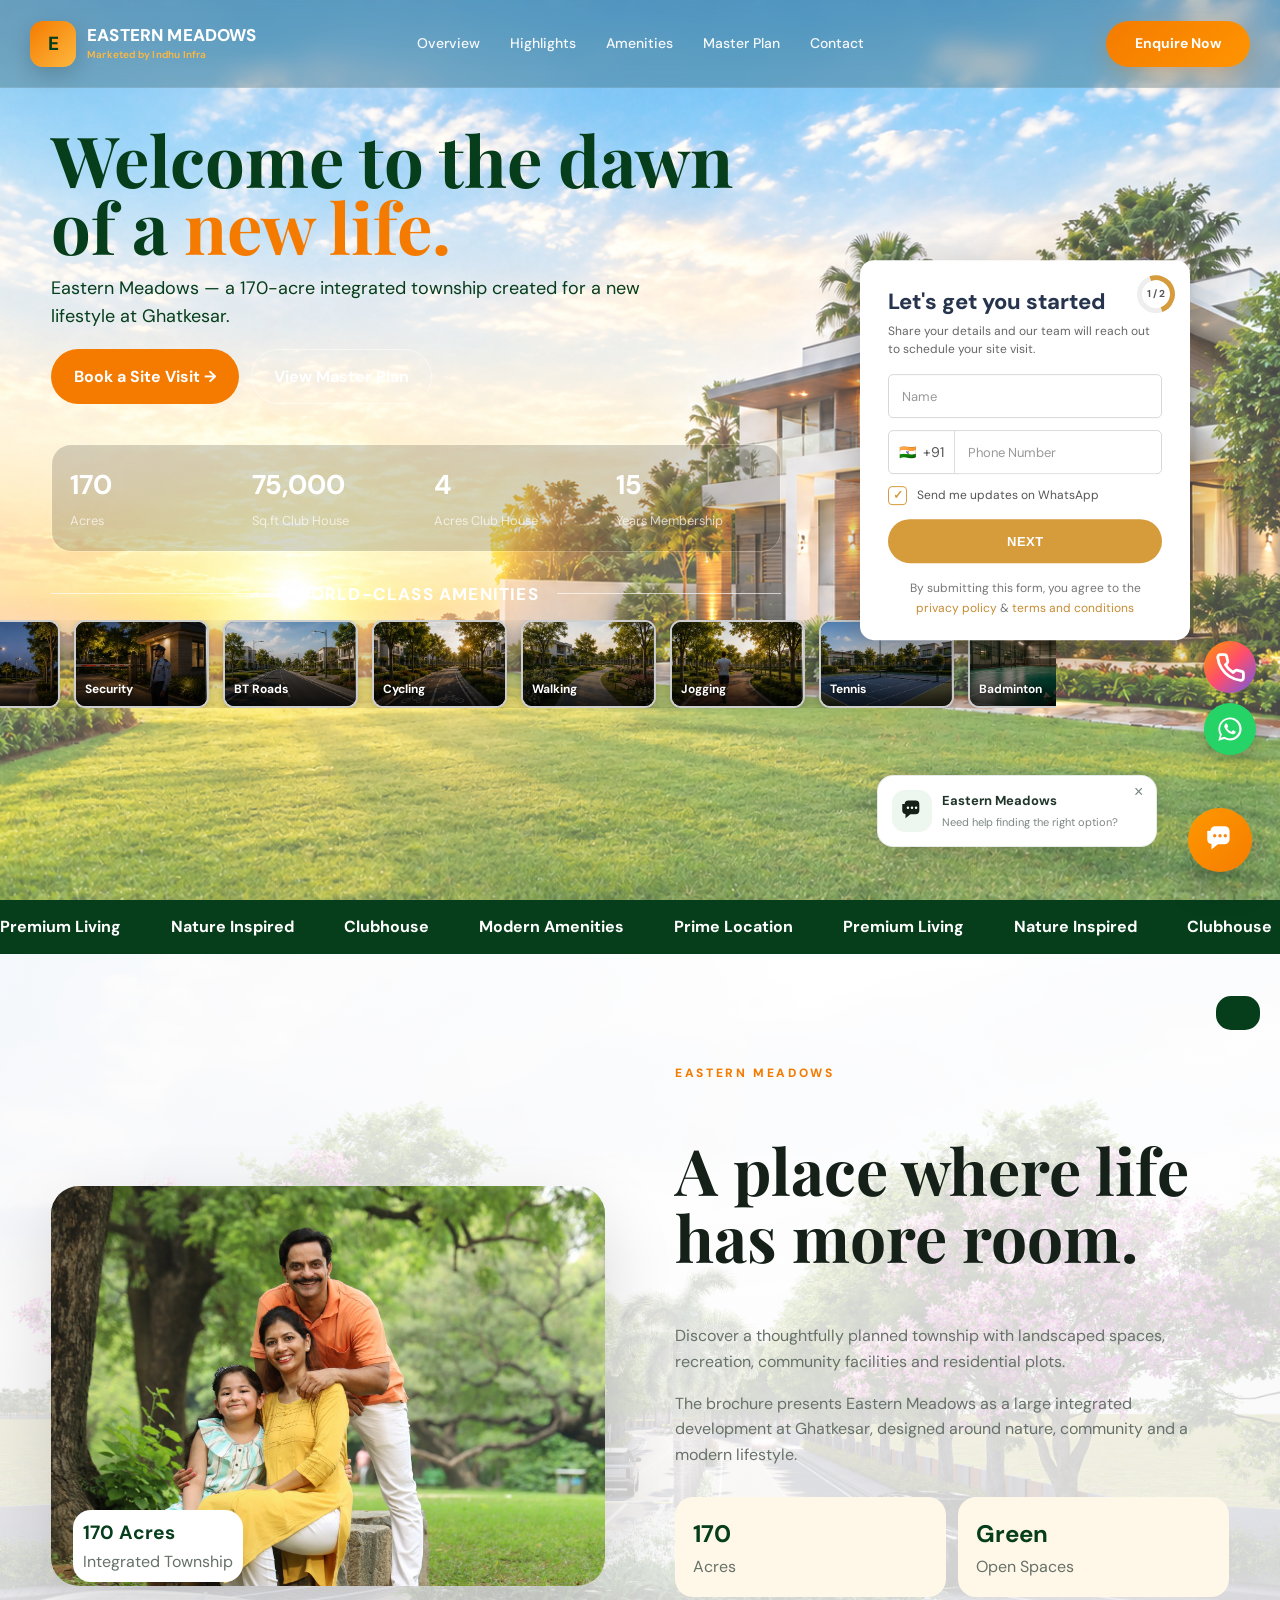
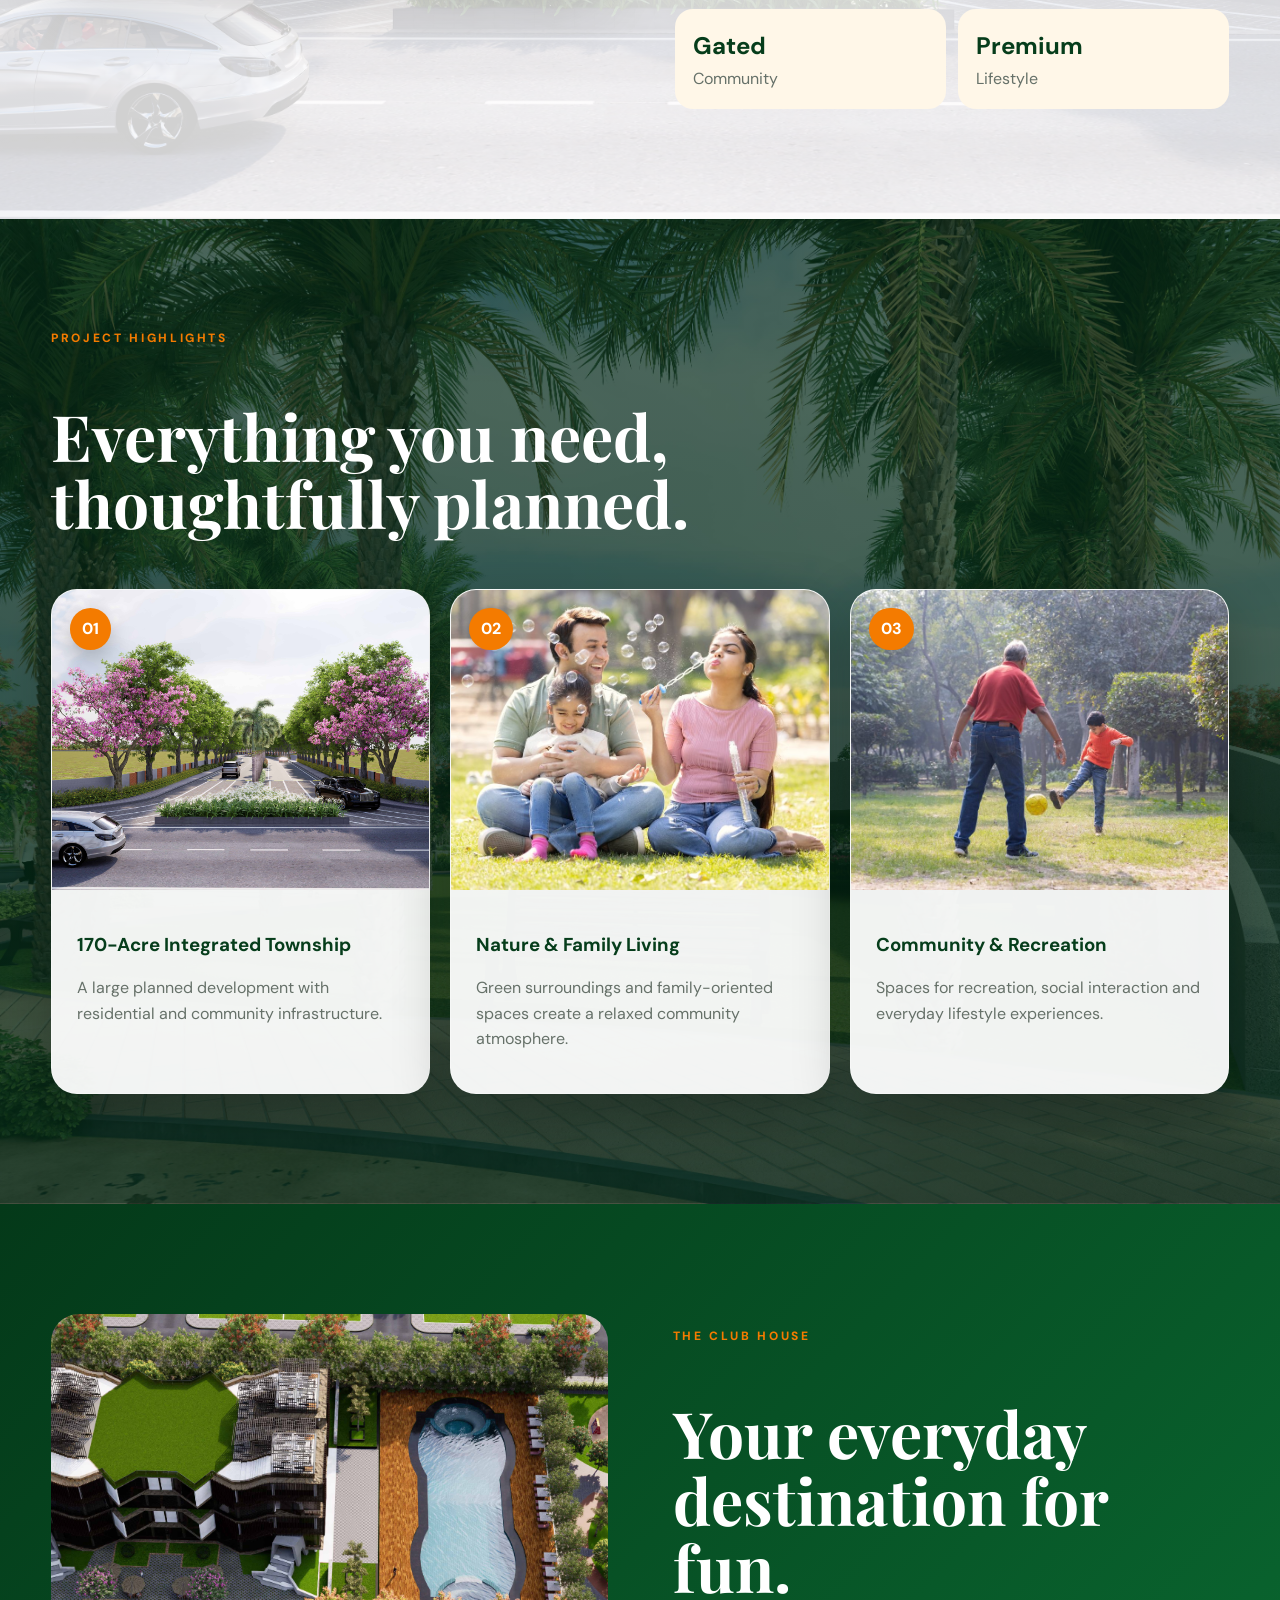
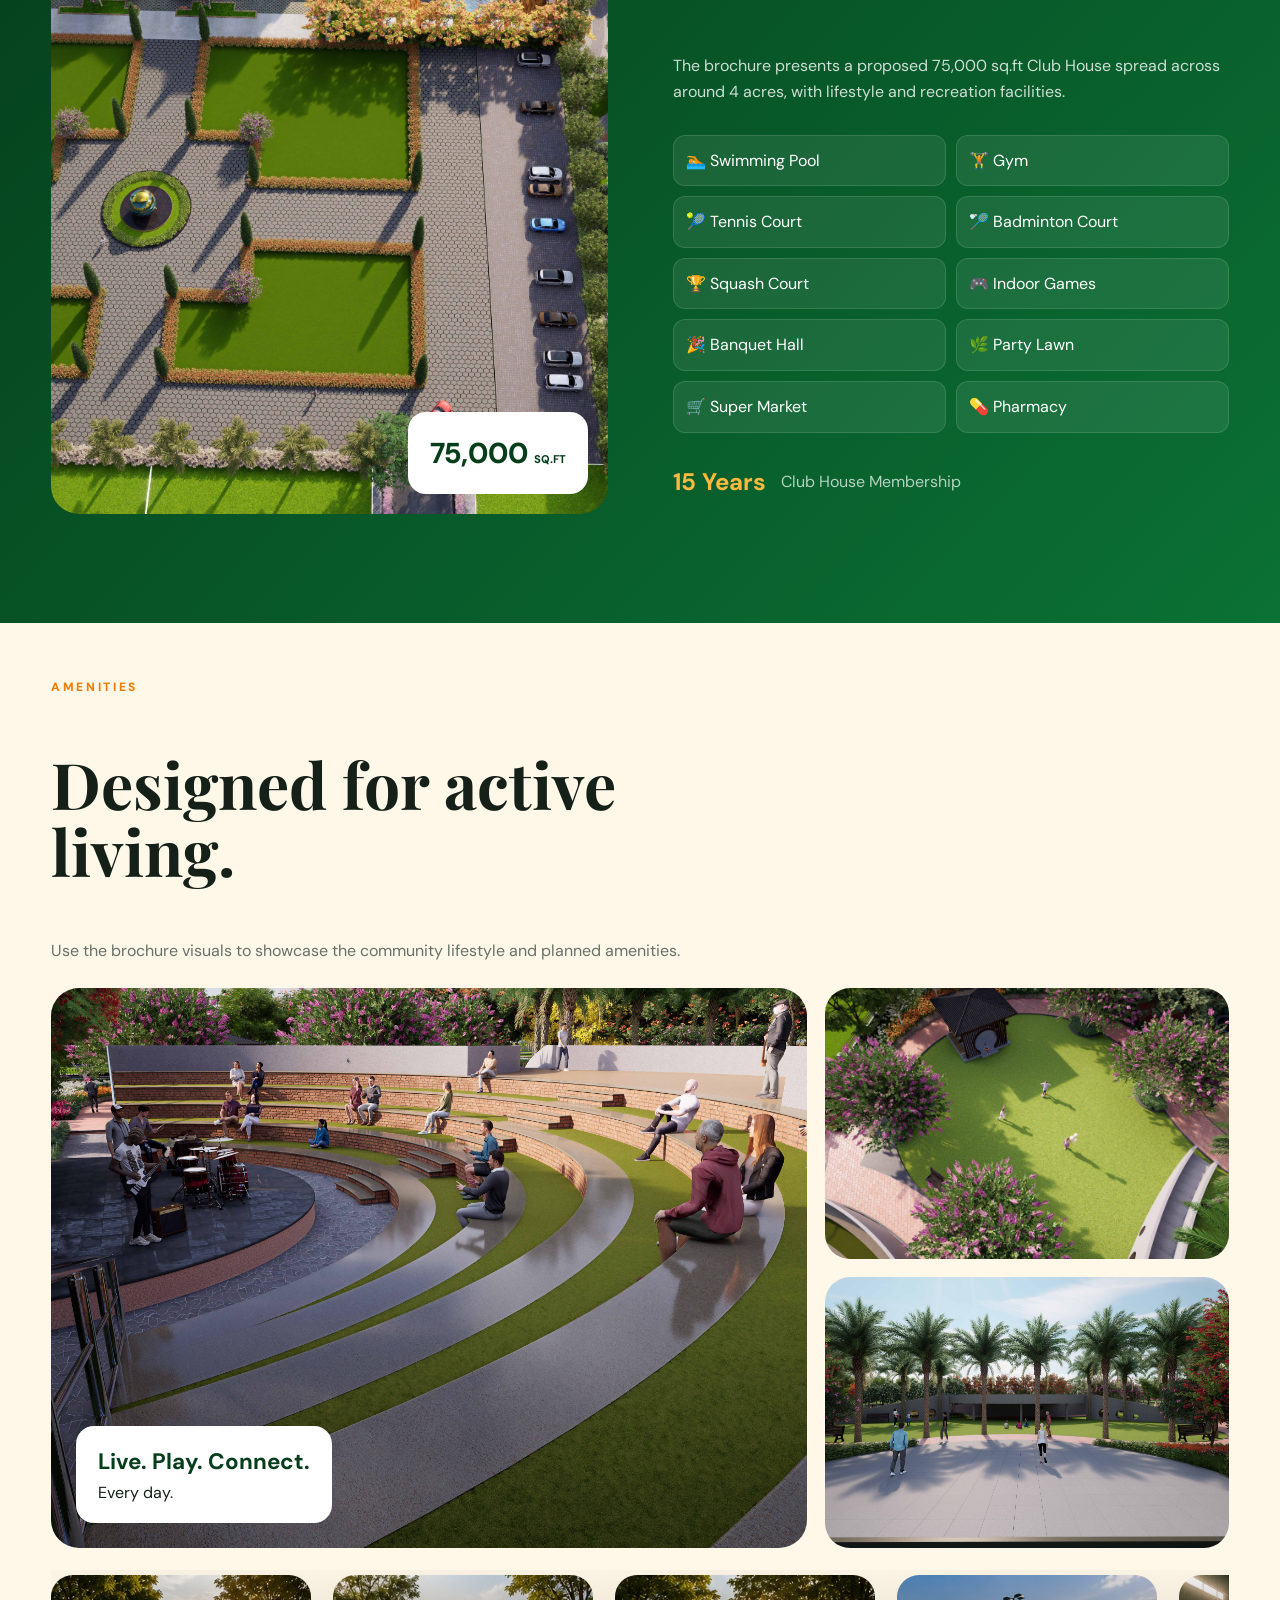
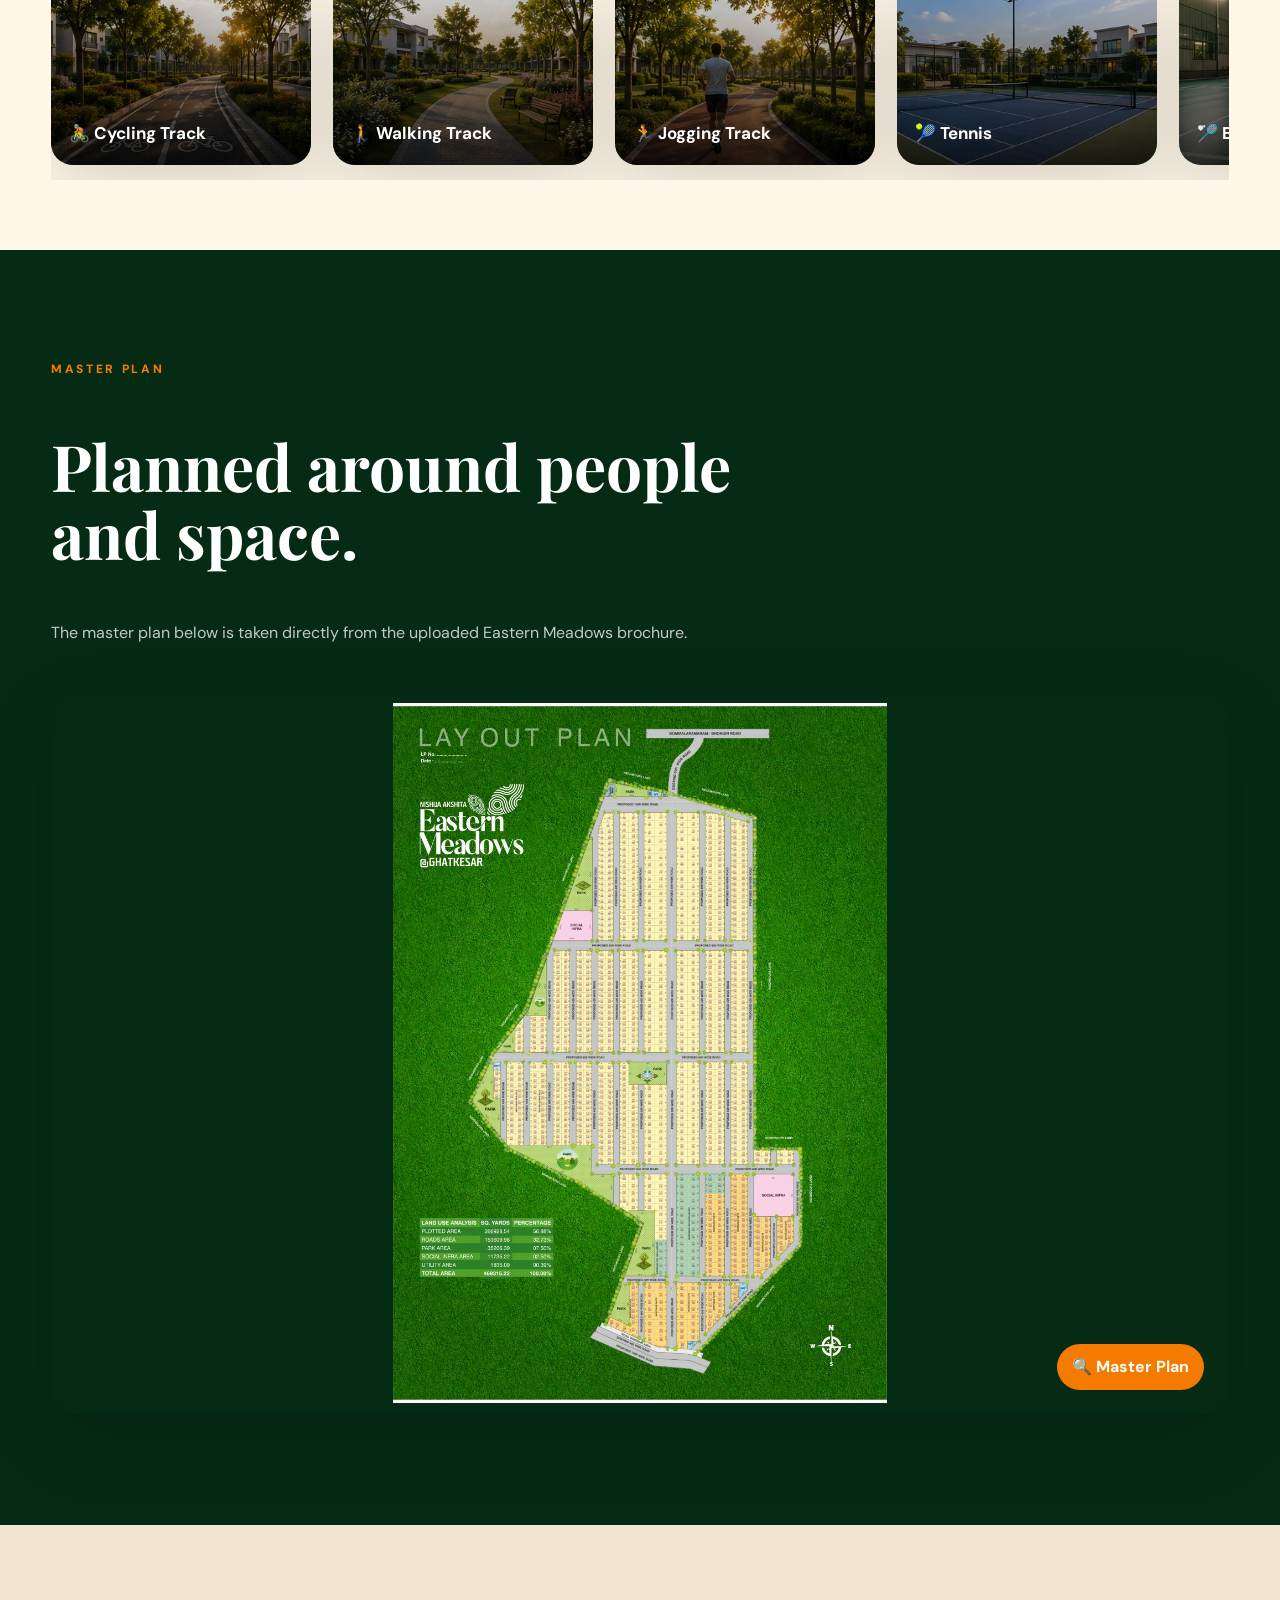
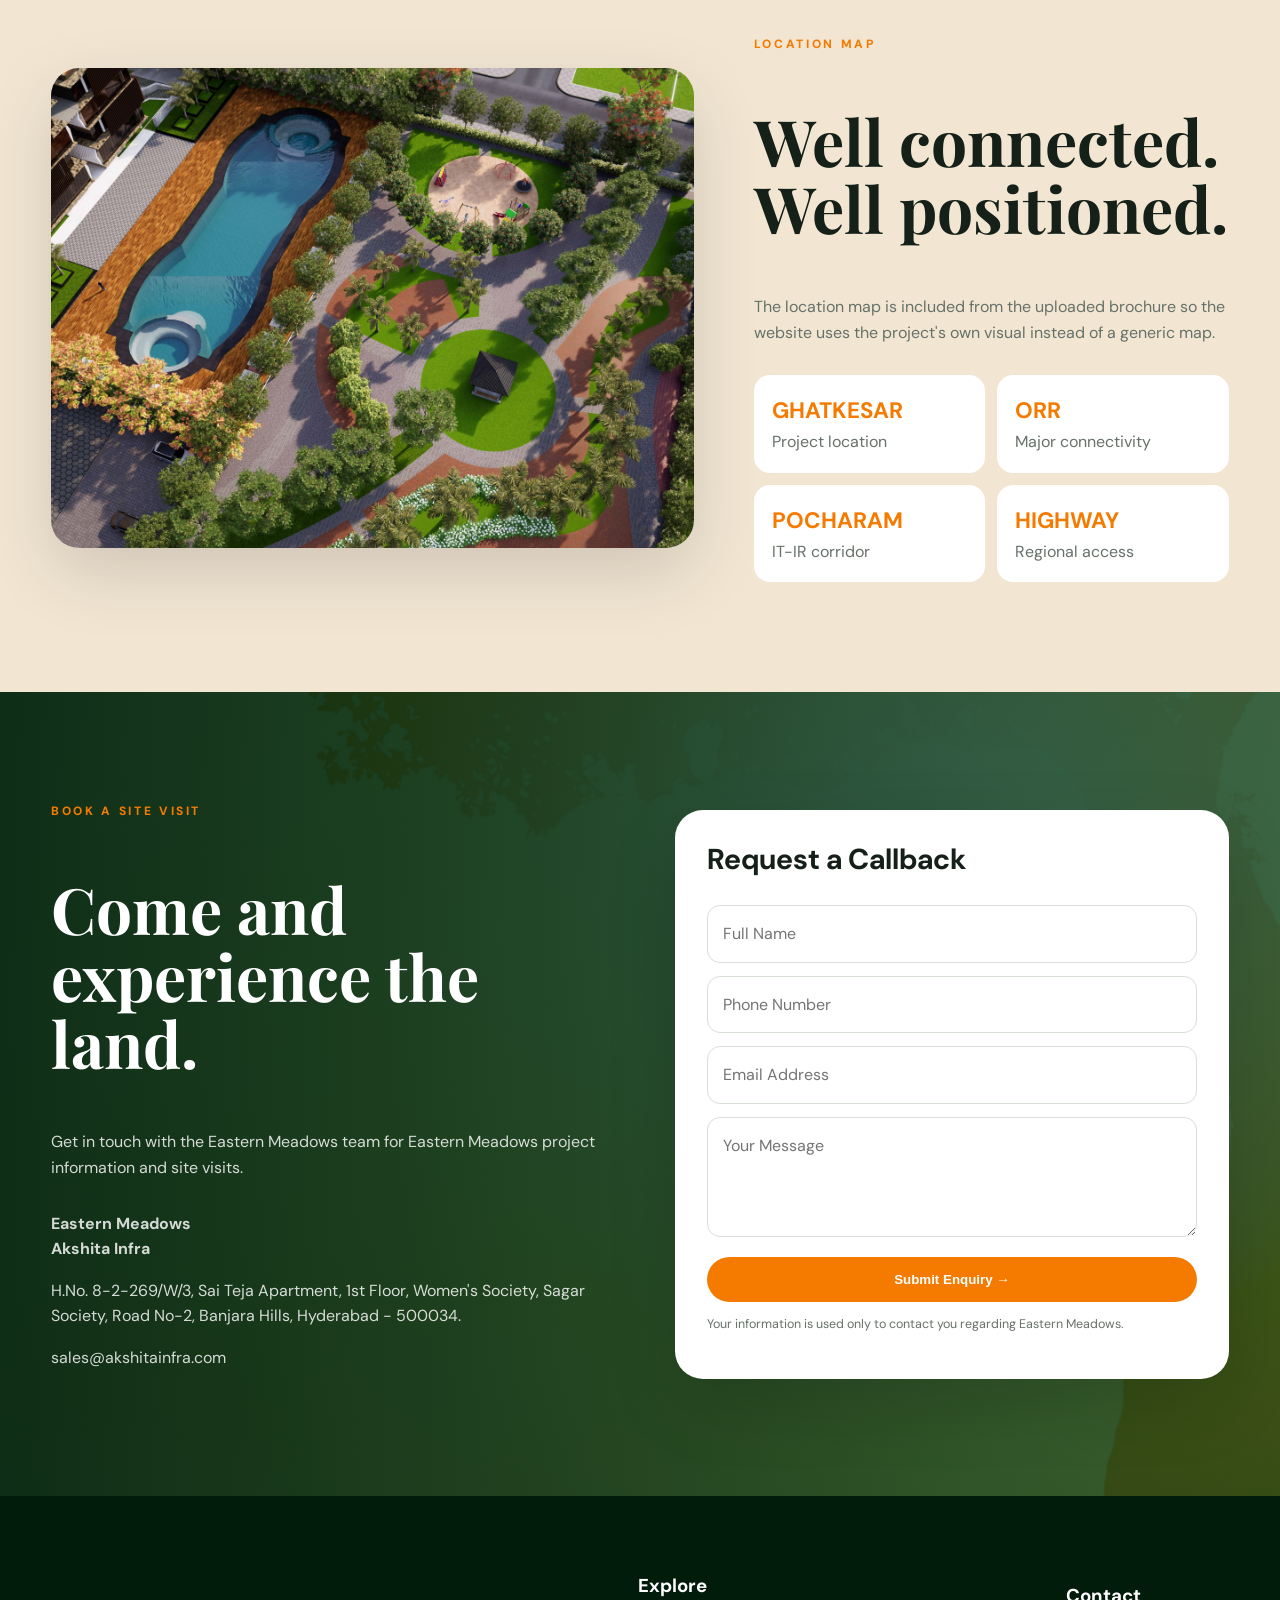
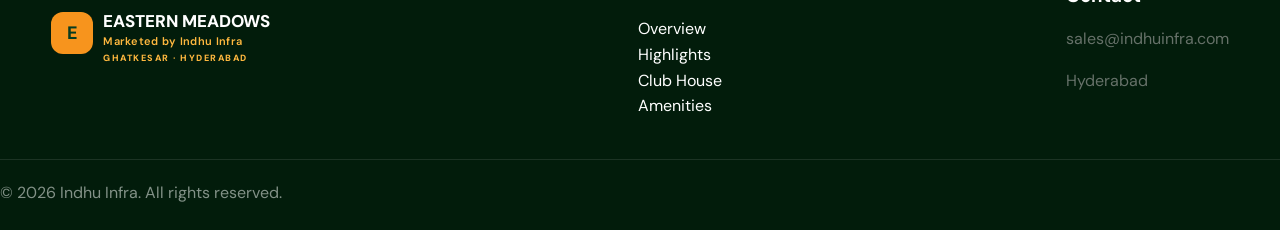
==== index.html @ 43921aae "Initial Eastern Meadows website" ====
<!DOCTYPE html>
<html lang="en">
<head>
<meta charset="UTF-8">
<meta name="viewport" content="width=device-width, initial-scale=1.0">
<title>Eastern Meadows | Ghatkesar | Indhu Infra</title>
<meta name="description" content="Eastern Meadows at Ghatkesar - 170 acres integrated township by Akshita Infra.">

<link rel="preconnect" href="https://fonts.googleapis.com">
<link href="https://fonts.googleapis.com/css2?family=DM+Sans:wght@400;500;600;700;800&family=Playfair+Display:wght@600;700&display=swap" rel="stylesheet">
<link rel="stylesheet" href="style.css">

<style>
/* =========================================================
   HERO AMENITIES
   Placed directly below the 170 / 75,000 / 4 / 15 stats
   ========================================================= */

.hero {
    position: relative;
    overflow: hidden;
}

.hero-content {
    position: relative;
    z-index: 4;
}

/* Space between statistics and amenities */
.hero-amenities {
    width: 100%;
    margin-top: 34px;
    padding-bottom: 24px;
    position: relative;
    z-index: 5;
}

/* Heading */
.amenities-heading {
    display: flex;
    align-items: center;
    gap: 18px;
    margin-bottom: 16px;
}

.amenities-heading::before,
.amenities-heading::after {
    content: "";
    height: 1px;
    background: rgba(255,255,255,0.65);
    flex: 1;
}

.amenities-heading h3 {
    margin: 0;
    color: #fff;
    font-size: 17px;
    font-weight: 800;
    letter-spacing: 1.2px;
    white-space: nowrap;
}

/* Viewport */
.amenities-slider {
    width: 100vw;
    margin-left: calc(50% - 50vw);
    overflow: hidden;
    position: relative;
}

/* Continuous track */
.amenities-track {
    display: flex;
    width: max-content;
    gap: 14px;
    animation: amenitiesScroll 36s linear infinite;
    will-change: transform;
}

/* Amenity cards */
.hero-amenity-card {
    width: 135px;
    height: 88px;
    flex: 0 0 135px;
    position: relative;
    overflow: hidden;
    border-radius: 11px;
    border: 2px solid rgba(255,255,255,0.78);
    background: #222;
    box-shadow: 0 5px 18px rgba(0,0,0,0.35);
}

.hero-amenity-card img {
    width: 100%;
    height: 100%;
    object-fit: cover;
    display: block;
}

.hero-amenity-card::after {
    content: "";
    position: absolute;
    inset: 0;
    background: linear-gradient(
        to top,
        rgba(0,0,0,0.82),
        rgba(0,0,0,0.05) 65%
    );
}

.hero-amenity-card span {
    position: absolute;
    left: 9px;
    bottom: 7px;
    z-index: 2;
    color: #fff;
    font-size: 12px;
    font-weight: 700;
    text-shadow: 0 1px 5px rgba(0,0,0,0.9);
}

/* Seamless continuous movement */
@keyframes amenitiesScroll {
    from {
        transform: translateX(0);
    }
    to {
        transform: translateX(calc(-50% - 7px));
    }
}

/* Mobile */
@media (max-width: 700px) {

    .hero-amenities {
        margin-top: 24px;
        padding-bottom: 16px;
    }

    .amenities-heading {
        gap: 10px;
        margin-bottom: 12px;
    }

    .amenities-heading h3 {
        font-size: 12px;
        letter-spacing: 0.8px;
    }

    .amenities-track {
        gap: 9px;
        animation-duration: 28s;
    }

    .hero-amenity-card {
        width: 105px;
        height: 70px;
        flex-basis: 105px;
        border-radius: 9px;
    }

    .hero-amenity-card span {
        left: 7px;
        bottom: 5px;
        font-size: 10px;
    }
}

@media (prefers-reduced-motion: reduce) {
    .amenities-track {
        animation: none;
    }
}
</style>

<style>
/* =========================================================
   DIRECT CONTACT BUTTONS - NO OVERLAP
   ========================================================= */
.em-direct-contact {
    position: fixed;
    right: 24px;
    bottom: 145px;
    display: flex;
    flex-direction: column;
    gap: 10px;
    z-index: 99997;
}

.em-direct-btn {
    width: 52px;
    height: 52px;
    border: 0;
    border-radius: 50%;
    display: flex;
    align-items: center;
    justify-content: center;
    cursor: pointer;
    text-decoration: none;
    color: #fff;
    box-shadow: 0 7px 20px rgba(0,0,0,.22);
    transition: transform .2s ease, box-shadow .2s ease;
}

.em-direct-btn svg {
    width: 24px;
    height: 24px;
}

.em-phone-btn {
    background: #193b29;
}

.em-whatsapp-btn {
    background: #20b858;
}

.em-direct-btn:hover {
    transform: translateY(-3px) scale(1.04);
    box-shadow: 0 10px 25px rgba(0,0,0,.28);
}

.em-direct-btn:active {
    transform: scale(.96);
}

/* Keep the automatic notification away from the fixed buttons */
.em-chat-notification {
    bottom: 25px !important;
    right: 95px !important;
}

@media (max-width: 700px) {
    .em-direct-contact {
        right: 14px;
        bottom: 135px;
        gap: 8px;
    }

    .em-direct-btn {
        width: 48px;
        height: 48px;
    }

    .em-direct-btn svg {
        width: 22px;
        height: 22px;
    }

    .em-chat-notification {
        right: 72px !important;
        bottom: 75px !important;
        max-width: calc(100vw - 95px) !important;
    }
}
</style>

<style>
/* FINAL CONTACT LAYOUT OVERRIDE */
.em-direct-contact {
    position: fixed !important;
    right: 24px !important;
    bottom: 145px !important;
    z-index: 99997 !important;
}

@media (max-width: 700px) {
    .em-direct-contact {
        right: 14px !important;
        bottom: 135px !important;
    }
}
</style>

<style>
/* PROFESSIONAL FOOTER */
.em-professional-footer{background:#373d45;color:#f5f5f5;padding:58px 0 20px}
.em-footer-container{width:min(1380px,calc(100% - 70px));margin:0 auto}
.em-footer-title{color:#f3ad3c;font-size:32px;font-weight:500;margin-bottom:34px}
.em-footer-grid{display:grid;grid-template-columns:1.05fr 1.35fr .85fr .9fr;gap:48px}
.em-footer-column{min-width:0}
.em-footer-column h4{margin:0 0 12px;color:#fff;font-size:14px;font-weight:800}
.em-footer-column strong{display:block;font-size:14px;margin-bottom:3px}
.em-footer-column p{margin:0 0 13px;color:#e6e8eb;font-size:13px;line-height:1.65}
.em-footer-column span{color:#fff}
.em-footer-column a{display:block;width:max-content;max-width:100%;color:#f0f1f2;text-decoration:none;font-size:13px;line-height:1.65;transition:.2s}
.em-footer-column a:hover{color:#f3ad3c}
.em-footer-call,.em-footer-whatsapp{display:inline-block!important;margin-top:5px;padding:11px 16px;border-radius:5px;font-weight:700}
.em-footer-call{background:#f3ad3c;color:#20252b!important}
.em-footer-whatsapp{margin-left:7px;background:#1fae55;color:#fff!important}
.em-footer-divider{height:1px;background:rgba(255,255,255,.16);margin:40px 0 17px}
.em-footer-bottom{display:flex;justify-content:space-between;gap:20px;color:#c9cdd1;font-size:12px}
@media(max-width:950px){.em-footer-grid{grid-template-columns:1fr 1fr;gap:35px 28px}}
@media(max-width:600px){.em-professional-footer{padding:42px 0 18px}.em-footer-container{width:calc(100% - 36px)}.em-footer-title{font-size:27px;margin-bottom:28px}.em-footer-grid{grid-template-columns:1fr;gap:27px}.em-footer-bottom{flex-direction:column;gap:7px}.em-footer-call,.em-footer-whatsapp{margin-left:0;margin-right:5px}}
</style>

<style>
/* COLORFUL DIRECT CONTACT ICONS */
.em-direct-contact .em-phone-btn {
    background: linear-gradient(135deg, #ff9f1c 0%, #ff5f6d 55%, #7b61ff 100%) !important;
    color: #fff !important;
}
.em-direct-contact .em-whatsapp-btn {
    background: #25D366 !important;
    color: #fff !important;
}
.em-direct-contact .em-phone-btn svg,
.em-direct-contact .em-whatsapp-btn svg {
    width: 26px !important;
    height: 26px !important;
}
/* Chatbot logo */
.em-chat-logo {
    display:flex !important;
    align-items:center !important;
    justify-content:center !important;
    font-size:0 !important;
}
.em-chat-logo svg {
    width:25px;
    height:25px;
    display:block;
}
</style>


<style>
/* FINAL CONTACT ICONS */
.em-direct-contact .em-phone-btn {
    background: linear-gradient(135deg, #ff9800 0%, #ff4d6d 50%, #6c5ce7 100%) !important;
    color: #ffffff !important;
}
.em-direct-contact .em-whatsapp-btn {
    background: #25D366 !important;
    color: #ffffff !important;
}
.em-direct-contact .em-phone-btn svg,
.em-direct-contact .em-whatsapp-btn svg {
    width: 28px !important;
    height: 28px !important;
    display: block !important;
}

/* Floating chatbot button */
.em-main-contact {
    background: linear-gradient(135deg, #ff9800, #f57c00) !important;
}
.em-main-plus {
    display: flex !important;
}
.em-main-plus svg {
    width: 27px !important;
    height: 27px !important;
}
</style>

<style id="final-contact-fix">
/* FINAL CONTACT ICON + NOTIFICATION FIX */
.em-direct-contact {
    position: fixed !important;
    right: 24px !important;
    bottom: 145px !important;
    z-index: 100001 !important;
}
.em-direct-contact .em-whatsapp-btn {
    background: #25D366 !important;
    color: #fff !important;
}
.em-direct-contact .em-whatsapp-btn svg {
    width: 34px !important;
    height: 34px !important;
    display: block !important;
}
.em-direct-contact .em-phone-btn svg {
    width: 31px !important;
    height: 31px !important;
    display: block !important;
}
.em-main-contact {
    z-index: 100002 !important;
}
.em-main-plus svg {
    width: 34px !important;
    height: 34px !important;
}
.em-main-plus {
    font-size: 0 !important;
}
.em-chat-logo {
    width: 42px !important;
    height: 42px !important;
    border-radius: 50% !important;
    background: #f58b16 !important;
    color: #fff !important;
}
.em-chat-logo svg {
    width: 34px !important;
    height: 34px !important;
}
.em-chat-notification {
    z-index: 100003 !important;
}
.em-chat-notification.hidden {
    display: none !important;
    visibility: hidden !important;
    opacity: 0 !important;
    pointer-events: none !important;
}
.em-notification-close {
    z-index: 10 !important;
    cursor: pointer !important;
}
.em-notification-icon {
    display:flex !important;
    align-items:center !important;
    justify-content:center !important;
}
.em-notification-icon svg {
    width: 26px !important;
    height: 26px !important;
}
@media (max-width:700px) {
    .em-direct-contact {
        right: 14px !important;
        bottom: 135px !important;
    }
}
</style>

<style id="eastern-meadows-header-fix">
/* =========================================================
   EASTERN MEADOWS - PROFESSIONAL HEADER
   ========================================================= */

header#header {
    position: fixed !important;
    top: 0 !important;
    left: 0 !important;
    width: 100% !important;
    height: 88px !important;
    padding: 0 !important;
    z-index: 9999 !important;
    background: rgba(4, 34, 18, 0.22) !important;
    border-bottom: 1px solid rgba(255,255,255,0.10) !important;
    backdrop-filter: blur(10px) !important;
    -webkit-backdrop-filter: blur(10px) !important;
}

header#header .container {
    width: min(1220px, calc(100% - 56px)) !important;
    height: 100% !important;
    margin: 0 auto !important;
}

header#header .main-nav {
    width: 100% !important;
    height: 100% !important;
    display: grid !important;
    grid-template-columns: minmax(280px, 1fr) auto minmax(165px, 1fr) !important;
    align-items: center !important;
    column-gap: 32px !important;
    margin: 0 !important;
    padding: 0 !important;
}

/* ---------------- BRAND ---------------- */
header#header .brand {
    justify-self: start !important;
    display: flex !important;
    align-items: center !important;
    gap: 11px !important;
    width: auto !important;
    min-width: 0 !important;
    height: 100% !important;
    margin: 0 !important;
    padding: 0 !important;
    color: #fff !important;
    text-decoration: none !important;
}

header#header .brand-logo {
    width: 46px !important;
    height: 46px !important;
    min-width: 46px !important;
    display: flex !important;
    align-items: center !important;
    justify-content: center !important;
    flex: 0 0 46px !important;
    border-radius: 13px !important;
    background: linear-gradient(135deg, #f47b00, #ffb83f) !important;
    color: #063d1b !important;
    font-family: "DM Sans", Arial, sans-serif !important;
    font-size: 19px !important;
    font-weight: 800 !important;
    line-height: 1 !important;
    box-shadow: 0 8px 22px rgba(0,0,0,.18) !important;
}

header#header .brand-text {
    display: flex !important;
    flex-direction: column !important;
    align-items: flex-start !important;
    justify-content: center !important;
    min-width: 0 !important;
    margin: 0 !important;
    padding: 0 !important;
    line-height: 1 !important;
}

header#header .brand-name {
    display: block !important;
    color: #fff !important;
    font-family: "DM Sans", Arial, sans-serif !important;
    font-size: 17px !important;
    font-weight: 800 !important;
    letter-spacing: .01em !important;
    line-height: 1.1 !important;
    white-space: nowrap !important;
    margin: 0 !important;
    padding: 0 !important;
}

header#header .marketed-by {
    display: block !important;
    color: #ffb83f !important;
    font-family: "DM Sans", Arial, sans-serif !important;
    font-size: 10px !important;
    font-weight: 600 !important;
    letter-spacing: .2px !important;
    line-height: 1.2 !important;
    white-space: nowrap !important;
    margin: 4px 0 0 !important;
    padding: 0 !important;
}

header#header .location {
    display: block !important;
    color: #ffb83f !important;
    font-family: "DM Sans", Arial, sans-serif !important;
    font-size: 8px !important;
    font-weight: 800 !important;
    letter-spacing: 1.45px !important;
    line-height: 1.2 !important;
    white-space: nowrap !important;
    text-transform: uppercase !important;
    margin: 3px 0 0 !important;
    padding: 0 !important;
}

/* ---------------- NAVIGATION ---------------- */
header#header .navlinks {
    justify-self: center !important;
    display: flex !important;
    align-items: center !important;
    justify-content: center !important;
    gap: 30px !important;
    width: max-content !important;
    max-width: 100% !important;
    height: 100% !important;
    margin: 0 !important;
    padding: 0 !important;
    color: #fff !important;
}

header#header .navlinks a {
    display: inline-flex !important;
    align-items: center !important;
    height: 42px !important;
    color: rgba(255,255,255,.94) !important;
    font-family: "DM Sans", Arial, sans-serif !important;
    font-size: 14px !important;
    font-weight: 500 !important;
    white-space: nowrap !important;
    text-decoration: none !important;
    margin: 0 !important;
    padding: 0 !important;
    transition: color .2s ease, transform .2s ease !important;
}

header#header .navlinks a:hover {
    color: #ffb83f !important;
    transform: translateY(-1px) !important;
}

/* ---------------- RIGHT ACTION ---------------- */
header#header .nav-actions {
    justify-self: end !important;
    display: flex !important;
    align-items: center !important;
    justify-content: flex-end !important;
    gap: 10px !important;
    width: auto !important;
    margin: 0 !important;
    padding: 0 !important;
}

header#header .nav-actions .btn {
    display: inline-flex !important;
    align-items: center !important;
    justify-content: center !important;
    min-width: 144px !important;
    height: 46px !important;
    padding: 0 22px !important;
    border: 0 !important;
    border-radius: 999px !important;
    background: linear-gradient(135deg, #f47b00, #ff9400) !important;
    color: #fff !important;
    font-family: "DM Sans", Arial, sans-serif !important;
    font-size: 14px !important;
    font-weight: 700 !important;
    white-space: nowrap !important;
    box-shadow: 0 8px 22px rgba(244,123,0,.25) !important;
}

header#header .nav-actions .btn:hover {
    transform: translateY(-2px) !important;
}

/* Prevent old branding classes from affecting this header */
header#header .logo,
header#header .logo-text,
header#header .brand-info,
header#header .brand-title,
header#header .brand-marketed,
header#header .brand-location {
    display: none !important;
}

/* ---------------- TABLET ---------------- */
@media (max-width: 1100px) and (min-width: 901px) {
    header#header .container {
        width: min(1180px, calc(100% - 36px)) !important;
    }

    header#header .main-nav {
        grid-template-columns: minmax(235px, 1fr) auto minmax(150px, 1fr) !important;
        column-gap: 18px !important;
    }

    header#header .navlinks {
        gap: 18px !important;
    }

    header#header .navlinks a {
        font-size: 13px !important;
    }

    header#header .brand-logo {
        width: 42px !important;
        height: 42px !important;
        min-width: 42px !important;
        flex-basis: 42px !important;
    }
}

/* ---------------- MOBILE ---------------- */
@media (max-width: 900px) {
    header#header {
        height: 74px !important;
    }

    header#header .container {
        width: calc(100% - 28px) !important;
    }

    header#header .main-nav {
        display: flex !important;
        justify-content: space-between !important;
        align-items: center !important;
        gap: 10px !important;
    }

    header#header .navlinks {
        display: none !important;
        position: absolute !important;
        top: 68px !important;
        left: 14px !important;
        right: 14px !important;
        width: auto !important;
        height: auto !important;
        flex-direction: column !important;
        align-items: stretch !important;
        justify-content: flex-start !important;
        gap: 0 !important;
        padding: 12px !important;
        background: rgba(3,35,16,.97) !important;
        border: 1px solid rgba(255,255,255,.10) !important;
        border-radius: 16px !important;
        box-shadow: 0 18px 45px rgba(0,0,0,.22) !important;
    }

    header#header .navlinks.open {
        display: flex !important;
    }

    header#header .navlinks a {
        height: 44px !important;
        justify-content: flex-start !important;
        padding: 0 12px !important;
        border-radius: 10px !important;
    }

    header#header .navlinks a:hover {
        background: rgba(255,255,255,.06) !important;
    }

    header#header .brand {
        flex: 1 1 auto !important;
    }

    header#header .brand-logo {
        width: 40px !important;
        height: 40px !important;
        min-width: 40px !important;
        flex-basis: 40px !important;
        border-radius: 11px !important;
    }

    header#header .brand-name {
        font-size: 14px !important;
    }

    header#header .marketed-by {
        font-size: 9px !important;
    }

    header#header .location {
        font-size: 7px !important;
        letter-spacing: 1px !important;
    }

    header#header .nav-actions {
        flex: 0 0 auto !important;
    }

    header#header .nav-actions .btn {
        min-width: 120px !important;
        height: 40px !important;
        padding: 0 16px !important;
        font-size: 12px !important;
    }

    header#header .mobile-toggle {
        display: inline-flex !important;
        align-items: center !important;
        justify-content: center !important;
        width: 40px !important;
        height: 40px !important;
        border: 1px solid rgba(255,255,255,.22) !important;
        border-radius: 10px !important;
        color: #fff !important;
        background: rgba(255,255,255,.06) !important;
        cursor: pointer !important;
    }
}

@media (max-width: 520px) {
    header#header .nav-actions .btn {
        min-width: 104px !important;
        padding: 0 12px !important;
        font-size: 11px !important;
    }

    header#header .brand-logo {
        width: 37px !important;
        height: 37px !important;
        min-width: 37px !important;
        flex-basis: 37px !important;
        font-size: 16px !important;
    }

    header#header .brand-name {
        font-size: 12px !important;
    }

    header#header .marketed-by {
        font-size: 8px !important;
    }

    header#header .location {
        font-size: 6px !important;
    }
}
</style>
</head>

<body>

<header id="header">
    <div class="container">
        <nav class="main-nav">

            <!-- BRAND -->
            <a href="#home" class="brand" aria-label="Eastern Meadows Home">
                <span class="brand-logo" aria-hidden="true">E</span>

                <span class="brand-text">
                    <span class="brand-name">EASTERN MEADOWS</span>
                    <span class="marketed-by">Marketed by Indhu Infra</span>
                </span>
            </a>

            <!-- NAVIGATION -->
            <div class="navlinks" id="navlinks">
                <a href="#overview">Overview</a>
                <a href="#highlights">Highlights</a>
                <a href="#amenities">Amenities</a>
                <a href="#masterplan">Master Plan</a>
                <a href="#contact">Contact</a>
            </div>

            <!-- RIGHT ACTIONS -->
            <div class="nav-actions">
                <a href="#contact" class="btn btn-primary">Enquire Now</a>
                <button id="mobileToggle" class="mobile-toggle" type="button" aria-label="Open menu" aria-expanded="false">☰</button>
            </div>

        </nav>
    </div>
</header>


<!-- ================= HERO ================= -->

<section class="hero" id="home">

    <img
        src="assets/lifestyle.jpg"
        class="hero-background"
        alt="Eastern Meadows lifestyle">

    <div class="hero-overlay"></div>

    <div class="container">

        <div class="hero-content">

            <div class="eyebrow">
                GHATKESAR · HYDERABAD
            </div>

            <h1>
                Welcome to the dawn of a
                <span>new life.</span>
            </h1>

            <p>
                Eastern Meadows — a 170-acre integrated township
                created for a new lifestyle at Ghatkesar.
            </p>

            <div class="hero-buttons">
                <a href="#contact" class="btn btn-primary">
                    Book a Site Visit →
                </a>

                <a href="#masterplan" class="btn btn-outline">
                    View Master Plan
                </a>
            </div>


            <!-- ================= HERO STATS ================= -->

            <div class="hero-stats">

                <div>
                    <strong>170</strong>
                    <span>Acres</span>
                </div>

                <div>
                    <strong>75,000</strong>
                    <span>Sq.ft Club House</span>
                </div>

                <div>
                    <strong>4</strong>
                    <span>Acres Club House</span>
                </div>

                <div>
                    <strong>15</strong>
                    <span>Years Membership</span>
                </div>

            </div>


            <!-- ================= AMENITIES BELOW STATS ================= -->

            <div class="hero-amenities">

                <div class="amenities-heading">
                    <h3>WORLD-CLASS AMENITIES</h3>
                </div>

                <div class="amenities-slider">

                    <div class="amenities-track">

                        <!-- FIRST SET -->

                        <div class="hero-amenity-card">
                            <img src="assets/plantation.jpg" alt="Plantation">
                            <span>Plantation</span>
                        </div>

                        <div class="hero-amenity-card">
                            <img src="assets/lighting.jpg" alt="Lighting">
                            <span>Lighting</span>
                        </div>

                        <div class="hero-amenity-card">
                            <img src="assets/security.jpg" alt="Security">
                            <span>Security</span>
                        </div>

                        <div class="hero-amenity-card">
                            <img src="assets/roads.jpg" alt="BT Roads">
                            <span>BT Roads</span>
                        </div>

                        <div class="hero-amenity-card">
                            <img src="assets/cycling.jpg" alt="Cycling Track">
                            <span>Cycling</span>
                        </div>

                        <div class="hero-amenity-card">
                            <img src="assets/walking.jpg" alt="Walking Track">
                            <span>Walking</span>
                        </div>

                        <div class="hero-amenity-card">
                            <img src="assets/jogging.jpg" alt="Jogging Track">
                            <span>Jogging</span>
                        </div>

                        <div class="hero-amenity-card">
                            <img src="assets/tennis.jpg" alt="Tennis Court">
                            <span>Tennis</span>
                        </div>

                        <div class="hero-amenity-card">
                            <img src="assets/badminton.jpg" alt="Badminton Court">
                            <span>Badminton</span>
                        </div>

                        <div class="hero-amenity-card">
                            <img src="assets/basketball.jpg" alt="Basketball Court">
                            <span>Basketball</span>
                        </div>

                        <div class="hero-amenity-card">
                            <img src="assets/playarea.jpg" alt="Children's Play Area">
                            <span>Play Area</span>
                        </div>

                        <div class="hero-amenity-card">
                            <img src="assets/petpark.jpg" alt="Pet Park">
                            <span>Pet Park</span>
                        </div>


                        <!-- SECOND SET - REQUIRED FOR SEAMLESS LOOP -->

                        <div class="hero-amenity-card">
                            <img src="assets/plantation.jpg" alt="Plantation">
                            <span>Plantation</span>
                        </div>

                        <div class="hero-amenity-card">
                            <img src="assets/lighting.jpg" alt="Lighting">
                            <span>Lighting</span>
                        </div>

                        <div class="hero-amenity-card">
                            <img src="assets/security.jpg" alt="Security">
                            <span>Security</span>
                        </div>

                        <div class="hero-amenity-card">
                            <img src="assets/roads.jpg" alt="BT Roads">
                            <span>BT Roads</span>
                        </div>

                        <div class="hero-amenity-card">
                            <img src="assets/cycling.jpg" alt="Cycling Track">
                            <span>Cycling</span>
                        </div>

                        <div class="hero-amenity-card">
                            <img src="assets/walking.jpg" alt="Walking Track">
                            <span>Walking</span>
                        </div>

                        <div class="hero-amenity-card">
                            <img src="assets/jogging.jpg" alt="Jogging Track">
                            <span>Jogging</span>
                        </div>

                        <div class="hero-amenity-card">
                            <img src="assets/tennis.jpg" alt="Tennis Court">
                            <span>Tennis</span>
                        </div>

                        <div class="hero-amenity-card">
                            <img src="assets/badminton.jpg" alt="Badminton Court">
                            <span>Badminton</span>
                        </div>

                        <div class="hero-amenity-card">
                            <img src="assets/basketball.jpg" alt="Basketball Court">
                            <span>Basketball</span>
                        </div>

                        <div class="hero-amenity-card">
                            <img src="assets/playarea.jpg" alt="Children's Play Area">
                            <span>Play Area</span>
                        </div>

                        <div class="hero-amenity-card">
                            <img src="assets/petpark.jpg" alt="Pet Park">
                            <span>Pet Park</span>
                        </div>

                    </div>
                </div>
            </div>

        </div>
    </div>
    <!-- ================= HERO CONTACT FORM ================= -->

<div class="hero-contact-card">

    <div class="form-step">
        <span>1 / 2</span>
    </div>

    <h2>Let's get you started</h2>

    <p class="form-subtitle">
        Share your details and our team will reach out to
        schedule your site visit.
    </p>

    <form id="heroLeadForm">

        <div class="hero-input-group">
            <input
                type="text"
                name="name"
                placeholder="Name"
                required>
        </div>

        <div class="hero-input-group phone-group">
            <div class="country-code">
                🇮🇳 <span>+91</span>
            </div>

            <input
                type="tel"
                name="phone"
                placeholder="Phone Number"
                maxlength="10"
                required>
        </div>

        <label class="whatsapp-option">
            <input type="checkbox" checked>
            <span class="custom-check">✓</span>
            Send me updates on WhatsApp
        </label>


        <button type="submit" class="hero-next-btn">
            NEXT
        </button>

        <p class="privacy-note">
            By submitting this form, you agree to the<br>
            <span>privacy policy</span> &
            <span>terms and conditions</span>
        </p>

    </form>

</div>
</section>


<!-- ================= TICKER ================= -->

<div class="ticker">

    <div class="ticker-track">

        <div class="ticker-content">
            <span>Premium Living</span>
            <span>Nature Inspired</span>
            <span>Clubhouse</span>
            <span>Modern Amenities</span>
            <span>Prime Location</span>
        </div>

        <div class="ticker-content" aria-hidden="true">
            <span>Premium Living</span>
            <span>Nature Inspired</span>
            <span>Clubhouse</span>
            <span>Modern Amenities</span>
            <span>Prime Location</span>
        </div>

    </div>
</div>


<!-- ================= OVERVIEW ================= -->

<section id="overview" class="section overview">

    <div class="container">

        <div class="section-image">

            <img
                src="assets/overview.jpg"
                alt="Eastern Meadows project brochure">

            <div class="image-label">
                <strong>170 Acres</strong>
                <span>Integrated Township</span>
            </div>

        </div>

        <div class="section-content">

            <div class="eyebrow">EASTERN MEADOWS</div>

            <h2>
                A place where life has more room.
            </h2>

            <p>
                Discover a thoughtfully planned township with landscaped
                spaces, recreation, community facilities and residential plots.
            </p>

            <p>
                The brochure presents Eastern Meadows as a large integrated
                development at Ghatkesar, designed around nature, community
                and a modern lifestyle.
            </p>

            <div class="info-grid">

                <div>
                    <strong>170</strong>
                    <span>Acres</span>
                </div>

                <div>
                    <strong>Green</strong>
                    <span>Open Spaces</span>
                </div>

                <div>
                    <strong>Gated</strong>
                    <span>Community</span>
                </div>

                <div>
                    <strong>Premium</strong>
                    <span>Lifestyle</span>
                </div>

            </div>

        </div>
    </div>
</section>



<!-- ================= HIGHLIGHTS ================= -->

<section id="highlights" class="section highlights">

    <div class="container">

        <div class="section-heading">

            <div class="eyebrow">PROJECT HIGHLIGHTS</div>

            <h2>
                Everything you need, thoughtfully planned.
            </h2>

        </div>

        <div class="highlight-grid">

            <article class="highlight-card">

                <div class="card-image">
                    <img src="assets/overview-bg.jpg" alt="Residential lifestyle">
                    <span>01</span>
                </div>

                <div class="card-content">
                    <h3>170-Acre Integrated Township</h3>
                    <p>
                        A large planned development with residential
                        and community infrastructure.
                    </p>
                </div>

            </article>


            <article class="highlight-card">

                <div class="card-image">
                    <img src="assets/villa.jpg" alt="Family lifestyle">
                    <span>02</span>
                </div>

                <div class="card-content">
                    <h3>Nature & Family Living</h3>
                    <p>
                        Green surroundings and family-oriented spaces
                        create a relaxed community atmosphere.
                    </p>
                </div>

            </article>


            <article class="highlight-card">

                <div class="card-image">
                    <img src="assets/family.jpg" alt="Community lifestyle">
                    <span>03</span>
                </div>

                <div class="card-content">
                    <h3>Community & Recreation</h3>
                    <p>
                        Spaces for recreation, social interaction and
                        everyday lifestyle experiences.
                    </p>
                </div>

            </article>

        </div>
    </div>
</section>


<!-- ================= CLUB HOUSE ================= -->

<section id="clubhouse" class="section clubhouse">

    <div class="container">

        <div class="clubhouse-image">

            <img
                src="assets/Clubhouse.jpg"
                alt="Eastern Meadows Club House">

            <div class="clubhouse-number">
                75,000 <small>SQ.FT</small>
            </div>

        </div>

        <div class="clubhouse-content">

            <div class="eyebrow">THE CLUB HOUSE</div>

            <h2>
                Your everyday destination for fun.
            </h2>

            <p>
                The brochure presents a proposed 75,000 sq.ft Club House
                spread across around 4 acres, with lifestyle and recreation
                facilities.
            </p>

            <div class="club-features">

                <div>🏊 Swimming Pool</div>
                <div>🏋️ Gym</div>
                <div>🎾 Tennis Court</div>
                <div>🏸 Badminton Court</div>
                <div>🏆 Squash Court</div>
                <div>🎮 Indoor Games</div>
                <div>🎉 Banquet Hall</div>
                <div>🌿 Party Lawn</div>
                <div>🛒 Super Market</div>
                <div>💊 Pharmacy</div>

            </div>

            <div class="club-stat">
                <strong>15 Years</strong>
                <span>Club House Membership</span>
            </div>

        </div>
    </div>
</section>


<!-- ================= AMENITIES ================= -->

<section id="amenities" class="section amenities">

    <div class="container">

        <div class="section-heading">

            <div class="eyebrow">AMENITIES</div>

            <h2>
                Designed for active living.
            </h2>

            <p>
                Use the brochure visuals to showcase the community
                lifestyle and planned amenities.
            </p>

        </div>


        <div class="amenity-layout">

            <div class="amenity-main-image">

                <img
                    src="assets/15-mid park - Copy.jpg"
                    alt="Eastern Meadows lifestyle">

                <div class="amenity-overlay">
                    <strong>Live. Play. Connect.</strong>
                    <span>Every day.</span>
                </div>

            </div>


            <div class="amenity-side-images">

                <img
                    src="assets/14-mid park.jpg"
                    alt="Family recreation">

                <img
                    src="assets/09-mid park.jpg"
                    alt="Residential lifestyle">

            </div>

        </div>


        <div class="amenity-carousel">

            <div class="amenity-carousel-track">

                <div class="amenity-card">
                    <img src="assets/cycling.jpg" alt="Cycling Track">
                    <span>🚴 Cycling Track</span>
                </div>

                <div class="amenity-card">
                    <img src="assets/walking.jpg" alt="Walking Track">
                    <span>🚶 Walking Track</span>
                </div>

                <div class="amenity-card">
                    <img src="assets/jogging.jpg" alt="Jogging Track">
                    <span>🏃 Jogging Track</span>
                </div>

                <div class="amenity-card">
                    <img src="assets/tennis.jpg" alt="Tennis">
                    <span>🎾 Tennis</span>
                </div>

                <div class="amenity-card">
                    <img src="assets/badminton.jpg" alt="Badminton">
                    <span>🏸 Badminton</span>
                </div>

                <div class="amenity-card">
                    <img src="assets/basketball.jpg" alt="Basketball">
                    <span>🏀 Basketball</span>
                </div>

                <div class="amenity-card">
                    <img src="assets/playarea.jpg" alt="Children's Play Area">
                    <span>🛝 Children's Play Area</span>
                </div>

                <div class="amenity-card">
                    <img src="assets/petpark.jpg" alt="Pet Park">
                    <span>🐕 Pet Park</span>
                </div>

                <div class="amenity-card">
                    <img src="assets/plantation.jpg" alt="Avenue Plantation">
                    <span>🌳 Avenue Plantation</span>
                </div>

                <div class="amenity-card">
                    <img src="assets/lighting.jpg" alt="Street Lighting">
                    <span>💡 Street Lighting</span>
                </div>

                <div class="amenity-card">
                    <img src="assets/security.jpg" alt="24/7 Security">
                    <span>🛡️ 24/7 Security</span>
                </div>

                <div class="amenity-card">
                    <img src="assets/roads.jpg" alt="BT Roads">
                    <span>🛣️ BT Roads</span>
                </div>

            </div>
        </div>

    </div>
</section>


<!-- ================= MASTER PLAN ================= -->

<section id="masterplan" class="section masterplan">

    <div class="container">

        <div class="masterplan-heading">

            <div class="eyebrow">MASTER PLAN</div>

            <h2>
                Planned around people and space.
            </h2>

            <p>
                The master plan below is taken directly from the
                uploaded Eastern Meadows brochure.
            </p>

        </div>

        <div class="masterplan-image">

            <img
                src="assets/master-plan.jpg"
                alt="Eastern Meadows master plan">

            <div class="zoom-hint">
                🔍 Master Plan
            </div>

        </div>

    </div>
</section>


<!-- ================= LOCATION MAP ================= -->

<section class="map-section">

    <div class="container">

        <div class="map-image">
            <img
                src="assets/25-clubhouse.jpg"
                alt="Eastern Meadows location map">
        </div>

        <div class="map-content">

            <div class="eyebrow">LOCATION MAP</div>

            <h2>
                Well connected. Well positioned.
            </h2>

            <p>
                The location map is included from the uploaded brochure
                so the website uses the project's own visual instead
                of a generic map.
            </p>

            <div class="proximity-grid">

                <div>
                    <strong>GHATKESAR</strong>
                    <span>Project location</span>
                </div>

                <div>
                    <strong>ORR</strong>
                    <span>Major connectivity</span>
                </div>

                <div>
                    <strong>POCHARAM</strong>
                    <span>IT-IR corridor</span>
                </div>

                <div>
                    <strong>HIGHWAY</strong>
                    <span>Regional access</span>
                </div>

            </div>
        </div>

    </div>
</section>


<!-- ================= CONTACT ================= -->

<section id="contact" class="contact-section">

    <img
        src="assets/contact.jpg"
        class="contact-background"
        alt="">

    <div class="contact-overlay"></div>

    <div class="container">

        <div class="contact-layout">

            <div class="contact-text">

                <div class="eyebrow">
                    BOOK A SITE VISIT
                </div>

                <h2>
                    Come and experience the land.
                </h2>

                <p>
                    Get in touch with the Eastern Meadows team for
                    Eastern Meadows project information and site visits.
                </p>

                <div class="contact-details">

                    <p>
                        <strong>
                            Eastern Meadows<br>
                            Akshita Infra
                        </strong>
                    </p>

                    <p>
                        H.No. 8-2-269/W/3, Sai Teja Apartment,
                        1st Floor, Women's Society, Sagar Society,
                        Road No-2, Banjara Hills, Hyderabad - 500034.
                    </p>

                    <p>
                        sales@akshitainfra.com
                    </p>

                </div>

            </div>


            <form id="leadForm" class="lead-form">

                <h3>
                    Request a Callback
                </h3>

                <input
                    type="text"
                    name="name"
                    placeholder="Full Name"
                    required>

                <input
                    type="tel"
                    name="phone"
                    placeholder="Phone Number"
                    required>

                <input
                    type="email"
                    name="email"
                    placeholder="Email Address">

                <textarea
                    name="message"
                    placeholder="Your Message"></textarea>

                <button
                    type="submit"
                    class="btn btn-primary">
                    Submit Enquiry →
                </button>

                <p class="form-note">
                    Your information is used only to contact you
                    regarding Eastern Meadows.
                </p>

            </form>

        </div>
    </div>
</section>


<!-- ================= FOOTER ================= -->

<footer>

    <div class="container">
        <nav class="main-nav">

            <!-- BRAND -->
            <a href="#home" class="brand" aria-label="Eastern Meadows Home">
                <span class="brand-logo" aria-hidden="true">E</span>

                <span class="brand-text">
                    <span class="brand-name">EASTERN MEADOWS</span>
                    <span class="marketed-by">Marketed by Indhu Infra</span>
                    <span class="location">GHATKESAR · HYDERABAD</span>
                </span>
            </a>

        


            <div>

                <h3>Explore</h3>

                <a href="#overview">Overview</a><br>
                <a href="#highlights">Highlights</a><br>
                <a href="#clubhouse">Club House</a><br>
                <a href="#amenities">Amenities</a>

            </div>


            <div>

                <h3>Contact</h3>

                <p>sales@indhuinfra.com</p>
                <p>Hyderabad</p>

            </div>

        </div>

        <div class="footer-bottom">
            © 2026 Indhu Infra. All rights reserved.
        </div>

    </div>
</footer>


<div id="toast" class="toast"></div>

<script src="script.js"></script>
<!-- =========================================================
     EASTERN MEADOWS — SMART CONTACT + CHAT
========================================================= -->


<!-- DIRECT PHONE + WHATSAPP BUTTONS -->
<div class="em-direct-contact" aria-label="Quick contact options">

    <a href="tel:+919962944444"
       class="em-direct-btn em-phone-btn"
       aria-label="Call Eastern Meadows"
       title="Call Eastern Meadows">
        <svg viewBox="0 0 24 24" fill="none" aria-hidden="true">
            <path d="M22 16.92v3a2 2 0 0 1-2.18 2
            19.79 19.79 0 0 1-8.63-3.07
            19.5 19.5 0 0 1-6-6
            19.79 19.79 0 0 1-3.07-8.67
            A2 2 0 0 1 4.11 2h3a2 2 0 0 1 2 1.72
            12.84 12.84 0 0 0 .7 2.81
            2 2 0 0 1-.45 2.11L8.09 9.91
            a16 16 0 0 0 6 6l1.27-1.27
            a2 2 0 0 1 2.11-.45
            12.84 12.84 0 0 0 2.81.7
            A2 2 0 0 1 22 16.92z"
            stroke="currentColor" stroke-width="2.2"
            stroke-linecap="round" stroke-linejoin="round"/>
        </svg>
    </a>

    <a href="https://wa.me/919962944444?text=Hello%20Eastern%20Meadows%21%20I%20am%20interested%20in%20the%20project.%20Please%20share%20project%20details%2C%20pricing%2C%20amenities%2C%20master%20plan%2C%20location%20and%20site%20visit%20details."
       class="em-direct-btn em-whatsapp-btn"
       target="_blank"
       rel="noopener noreferrer"
       aria-label="WhatsApp Eastern Meadows"
       title="WhatsApp Eastern Meadows">
        <svg viewBox="0 0 32 32" aria-hidden="true">
            <circle cx="16" cy="16" r="15" fill="#25D366"/>
            <path fill="#fff" d="M23.7 8.3A10.85 10.85 0 0 0 16 5.1C10 5.1 5.1 10 5.1 16c0 1.92.5 3.8 1.45 5.45L5 27l5.7-1.5A10.9 10.9 0 0 0 16 26.9h.01c6 0 10.89-4.9 10.89-10.9 0-2.9-1.13-5.63-3.2-7.7Zm-7.7 16.55c-1.7 0-3.36-.45-4.82-1.3l-.35-.2-3.38.89.9-3.3-.22-.35A9 9 0 1 1 16 24.85Zm4.94-6.72c-.27-.14-1.58-.78-1.82-.87-.24-.09-.42-.14-.6.14-.18.27-.69.87-.84 1.05-.15.18-.31.2-.58.07-.27-.14-1.14-.42-2.17-1.34-.8-.71-1.34-1.58-1.5-1.85-.16-.27-.02-.42.12-.56.12-.12.27-.31.4-.47.13-.16.18-.27.27-.45.09-.18.04-.34-.02-.47-.07-.14-.6-1.45-.82-1.99-.22-.53-.44-.46-.6-.47h-.51c-.18 0-.47.07-.71.34-.24.27-.93.91-.93 2.22 0 1.31.95 2.58 1.09 2.76.14.18 1.86 2.84 4.5 3.98.63.27 1.12.43 1.5.55.63.2 1.2.17 1.65.1.5-.08 1.58-.65 1.8-1.27.22-.62.22-1.15.15-1.27-.06-.12-.24-.18-.51-.31Z"/>
        </svg>
    </a>

</div>

<div class="em-contact-system" id="emContactSystem">

    <!-- ACTION BUTTONS -->
    <div class="em-contact-actions">

        <!-- ENQUIRY -->
        <button
            class="em-action em-enquiry-action"
            onclick="emOpenEnquiry()">

            <span class="em-action-icon">
                <svg viewBox="0 0 24 24" fill="none">
                    <path
                        d="M4 4h16v16H4z"
                        stroke="currentColor"
                        stroke-width="1.8"/>

                    <path
                        d="M8 9h8M8 13h6M8 17h4"
                        stroke="currentColor"
                        stroke-width="1.8"
                        stroke-linecap="round"/>
                </svg>
            </span>

            Book a Site Visit
        </button>


        <!-- CALL -->
        <a
            href="tel:+919962944444"
            class="em-action em-call-action">

            <span class="em-action-icon">
                <svg viewBox="0 0 24 24" fill="none">
                    <path
                        d="M22 16.92v3a2 2 0 0 1-2.18 2
                        19.79 19.79 0 0 1-8.63-3.07
                        19.5 19.5 0 0 1-6-6
                        19.79 19.79 0 0 1-3.07-8.67
                        A2 2 0 0 1 4.11 2h3a2 2 0 0 1 2 1.72
                        12.84 12.84 0 0 0 .7 2.81
                        2 2 0 0 1-.45 2.11L8.09 9.91
                        a16 16 0 0 0 6 6l1.27-1.27
                        a2 2 0 0 1 2.11-.45
                        12.84 12.84 0 0 0 2.81.7
                        A2 2 0 0 1 22 16.92z"
                        stroke="currentColor"
                        stroke-width="1.8"
                        stroke-linecap="round"
                        stroke-linejoin="round"/>
                </svg>
            </span>

            Call Eastern Meadows
        </a>


        <!-- WHATSAPP -->
        <button
            class="em-action em-whatsapp-action"
            onclick="emOpenWhatsApp()">

            <span class="em-action-icon">
                <svg viewBox="0 0 24 24" fill="currentColor">
                    <path d="M20.52 3.48A11.91 11.91 0 0 0 12.04 0
                    C5.48 0 .14 5.34.14 11.9c0 2.1.55 4.16 1.59 5.97
                    L.04 24l6.27-1.64a11.92 11.92 0 0 0 5.72 1.46h.01
                    c6.56 0 11.9-5.34 11.9-11.9
                    0-3.18-1.24-6.17-3.42-8.44Z"/>
                </svg>
            </span>

            WhatsApp
        </button>

    </div>


    <!-- =====================================================
         CHAT WINDOW
    ====================================================== -->

    <div
        class="em-chat-window"
        id="emChatWindow">

        <!-- HEADER -->

        <div class="em-chat-header">

            <div class="em-chat-brand">

                <div class="em-chat-logo" aria-label="Eastern Meadows Chat">
                    <svg viewBox="0 0 40 40" aria-hidden="true">
                        <circle cx="20" cy="20" r="20" fill="#f58b16"/>
                        <rect x="9" y="11" width="22" height="17" rx="6" fill="#fff"/>
                        <circle cx="15" cy="19" r="2" fill="#193b29"/>
                        <circle cx="25" cy="19" r="2" fill="#193b29"/>
                        <path d="M15 24c2.8 2 7.2 2 10 0" stroke="#193b29" stroke-width="1.8" stroke-linecap="round"/>
                        <path d="M20 7v4" stroke="#fff" stroke-width="2" stroke-linecap="round"/>
                        <circle cx="20" cy="6" r="2" fill="#fff"/>
                    </svg>
                </div>

                <div>
                    <strong>Eastern Meadows</strong>

                    <span>
                        <i></i>
                        Online Project Assistant
                    </span>
                </div>

            </div>

            <button
                class="em-chat-close"
                onclick="emCloseChat()">
                ×
            </button>

        </div>


        <!-- BODY -->

        <div
            class="em-chat-body"
            id="emChatBody">

            <div class="em-bot-message">

                <div class="em-message-avatar">
                    E
                </div>

                <div class="em-message-content">

                    <span class="em-message-time">
                        Eastern Meadows Assistant
                    </span>

                    <div class="em-message-bubble">

                        Hello! 👋<br>

                        Welcome to <strong>Eastern Meadows</strong>.

                        <br><br>

                        I can help you with the project,
                        amenities, master plan, location
                        and site visits.

                    </div>

                </div>

            </div>


            <!-- QUICK OPTIONS -->

            <div class="em-quick-actions">

                <button onclick="emBotReply('project')">

                    <span>🏡</span>

                    <div>
                        <strong>Project Details</strong>
                        <small>About Eastern Meadows</small>
                    </div>

                </button>


                <button onclick="emBotReply('amenities')">

                    <span>✨</span>

                    <div>
                        <strong>Amenities</strong>
                        <small>Explore facilities</small>
                    </div>

                </button>


                <button onclick="emBotReply('masterplan')">

                    <span>🗺</span>

                    <div>
                        <strong>Master Plan</strong>
                        <small>View project layout</small>
                    </div>

                </button>


                <button onclick="emBotReply('location')">

                    <span>📍</span>

                    <div>
                        <strong>Location</strong>
                        <small>Connectivity & location</small>
                    </div>

                </button>


                <button onclick="emBotReply('visit')">

                    <span>📅</span>

                    <div>
                        <strong>Book Site Visit</strong>
                        <small>Schedule a visit</small>
                    </div>

                </button>


                <button onclick="emOpenWhatsApp()">

                    <span>💬</span>

                    <div>
                        <strong>WhatsApp Us</strong>
                        <small>Talk to our team</small>
                    </div>

                </button>

            </div>

        </div>


        <!-- INPUT -->

        <div class="em-chat-input-area">

            <input
                type="text"
                id="emChatInput"
                placeholder="Ask about Eastern Meadows..."
                autocomplete="off"
                onkeydown="emHandleChatKey(event)">

            <button
                onclick="emSendMessage()"
                aria-label="Send">

                <svg viewBox="0 0 24 24" fill="none">

                    <path
                        d="M22 2L11 13"
                        stroke="currentColor"
                        stroke-width="2"
                        stroke-linecap="round"/>

                    <path
                        d="M22 2l-7 20-4-9-9-4 20-7Z"
                        stroke="currentColor"
                        stroke-width="2"
                        stroke-linecap="round"
                        stroke-linejoin="round"/>

                </svg>

            </button>

        </div>


        <div class="em-chat-footer">
            Eastern Meadows • Ghatkesar • Hyderabad
        </div>

    </div>


    <!-- =====================================================
         NOTIFICATION
    ====================================================== -->

    <div
        class="em-chat-notification"
        id="emChatNotification">

        <button
            class="em-notification-close"
            onclick="emCloseNotification()">
            ×
        </button>

        <div class="em-notification-icon">
            <svg viewBox="0 0 32 32" aria-hidden="true">
                <path d="M7 7.5A4.5 4.5 0 0 1 11.5 3h9A4.5 4.5 0 0 1 25 7.5v8A4.5 4.5 0 0 1 20.5 20H14l-6 5v-5.2A4.5 4.5 0 0 1 4 15.5v-8A4.5 4.5 0 0 1 7 7.5Z" fill="currentColor"/>
                <circle cx="11" cy="12" r="1.5" fill="#fff"/>
                <circle cx="16" cy="12" r="1.5" fill="#fff"/>
                <circle cx="21" cy="12" r="1.5" fill="#fff"/>
            </svg>
        </div>

        <div>
            <strong>Eastern Meadows</strong>
            <p>Need help finding the right option?</p>
        </div>

    </div>


    <!-- =====================================================
         MAIN BUTTON
    ====================================================== -->

    <button
        class="em-main-contact"
        id="emMainContact"
        onclick="emToggleContact()"
        aria-label="Contact Eastern Meadows">

        <span class="em-main-plus" aria-hidden="true">
            <svg viewBox="0 0 32 32" fill="none">
                <path d="M7 7.5A4.5 4.5 0 0 1 11.5 3h9A4.5 4.5 0 0 1 25 7.5v8A4.5 4.5 0 0 1 20.5 20H14l-6 5v-5.2A4.5 4.5 0 0 1 4 15.5v-8A4.5 4.5 0 0 1 7 7.5Z" fill="white"/>
                <circle cx="11" cy="12" r="1.6" fill="#f58b16"/>
                <circle cx="16" cy="12" r="1.6" fill="#f58b16"/>
                <circle cx="21" cy="12" r="1.6" fill="#f58b16"/>
            </svg>
        </span>


        <span class="em-main-close">

            <svg viewBox="0 0 24 24" fill="none">
                <path
                    d="M6 6l12 12M18 6L6 18"
                    stroke="currentColor"
                    stroke-width="2"
                    stroke-linecap="round"/>
            </svg>

        </span>

    </button>

</div>


<!-- =========================================================
     SITE VISIT MODAL
========================================================= -->

<div
    id="emEnquiryOverlay"
    style="
        position:fixed;
        inset:0;
        background:rgba(0,0,0,.65);
        backdrop-filter:blur(6px);
        display:none;
        align-items:center;
        justify-content:center;
        z-index:100000;
        padding:20px;
    "
    onclick="if(event.target===this) emCloseEnquiry()">

    <div
        style="
            width:100%;
            max-width:520px;
            background:#fff;
            border-radius:24px;
            padding:30px;
            position:relative;
            box-shadow:0 30px 100px rgba(0,0,0,.3);
        ">

        <button
            onclick="emCloseEnquiry()"
            style="
                position:absolute;
                right:18px;
                top:16px;
                width:35px;
                height:35px;
                border:0;
                border-radius:50%;
                background:#f3f3f3;
                cursor:pointer;
                font-size:20px;
            ">
            ×
        </button>


        <div style="
            color:#d98a12;
            font-size:11px;
            font-weight:800;
            letter-spacing:2px;
            margin-bottom:8px;
        ">
            EASTERN MEADOWS
        </div>


        <h2 style="
            margin:0;
            color:#193b29;
            font-family:'Playfair Display',serif;
            font-size:32px;
        ">
            Plan your site visit.
        </h2>


        <p style="
            color:#6c766f;
            font-size:14px;
            line-height:1.6;
            margin-bottom:24px;
        ">
            Share your details and our team will contact you
            regarding Eastern Meadows.
        </p>


        <form onsubmit="emSubmitForm(event)">

            <input
                id="emVisitName"
                type="text"
                placeholder="Full Name"
                required
                style="
                    width:100%;
                    box-sizing:border-box;
                    padding:14px;
                    border:1px solid #ddd;
                    border-radius:12px;
                    margin-bottom:12px;
                    font-family:inherit;
                ">


            <input
                id="emVisitPhone"
                type="tel"
                placeholder="Phone Number"
                maxlength="10"
                pattern="[0-9]{10}"
                required
                style="
                    width:100%;
                    box-sizing:border-box;
                    padding:14px;
                    border:1px solid #ddd;
                    border-radius:12px;
                    margin-bottom:12px;
                    font-family:inherit;
                ">


            <input
                id="emVisitEmail"
                type="email"
                placeholder="Email Address"
                style="
                    width:100%;
                    box-sizing:border-box;
                    padding:14px;
                    border:1px solid #ddd;
                    border-radius:12px;
                    margin-bottom:12px;
                    font-family:inherit;
                ">


            <select
                id="emVisitInterest"
                style="
                    width:100%;
                    box-sizing:border-box;
                    padding:14px;
                    border:1px solid #ddd;
                    border-radius:12px;
                    margin-bottom:18px;
                    font-family:inherit;
                ">

                <option>Residential Plots</option>
                <option>Project Details</option>
                <option>Amenities</option>
                <option>Master Plan</option>
                <option>Location & Connectivity</option>
                <option>Site Visit</option>

            </select>


            <button
                type="submit"
                style="
                    width:100%;
                    padding:15px;
                    border:0;
                    border-radius:13px;
                    background:#e89417;
                    color:#fff;
                    font-size:14px;
                    font-weight:800;
                    cursor:pointer;
                    font-family:inherit;
                ">

                REQUEST SITE VISIT →

            </button>

        </form>

    </div>

</div>


<script>

/* =========================================================
   EASTERN MEADOWS CONTACT SYSTEM
   ========================================================= */

const emSystem =
    document.getElementById("emContactSystem");

const emChat =
    document.getElementById("emChatWindow");

const emBody =
    document.getElementById("emChatBody");

const emInput =
    document.getElementById("emChatInput");


/* MAIN BUTTON */

function emToggleContact() {

    emSystem.classList.toggle("open");

    if (emSystem.classList.contains("open")) {

        emChat.classList.add("active");

        document
            .getElementById("emChatNotification")
            .classList.add("hidden");

    } else {

        emChat.classList.remove("active");

    }

}


/* CLOSE CHAT */

function emCloseChat() {

    emChat.classList.remove("active");

    emSystem.classList.remove("open");

}


/* NOTIFICATION */

function emCloseNotification() {

    document
        .getElementById("emChatNotification")
        .classList.add("hidden");

}


/* WHATSAPP */
function emOpenWhatsApp() {
    const phone = "919962944444";

    const message =
        "Hello Eastern Meadows! " +
        "I am interested in the Eastern Meadows project at Ghatkesar. " +
        "Please share project details, pricing, amenities, master plan, " +
        "location and site visit details.";

    const whatsappURL =
        "https://wa.me/" + phone +
        "?text=" + encodeURIComponent(message);

    window.open(whatsappURL, "_blank", "noopener,noreferrer");
}

/* ENQUIRY */

function emOpenEnquiry() {

    document.getElementById(
        "emEnquiryOverlay"
    ).style.display = "flex";

}


function emCloseEnquiry() {

    document.getElementById(
        "emEnquiryOverlay"
    ).style.display = "none";

}


/* FORM */

function emSubmitForm(event) {

    event.preventDefault();

    const name =
        document.getElementById("emVisitName").value.trim();

    const phone =
        document.getElementById("emVisitPhone").value.trim();

    const email =
        document.getElementById("emVisitEmail").value.trim();

    const interest =
        document.getElementById("emVisitInterest").value;

    const message =
        "Hello Eastern Meadows!%0A%0A" +
        "Name: " + encodeURIComponent(name) + "%0A" +
        "Phone: " + encodeURIComponent(phone) + "%0A" +
        "Email: " + encodeURIComponent(email) + "%0A" +
        "Interested In: " + encodeURIComponent(interest);

    const whatsappURL =
        "https://wa.me/919962944444?text=" + message;

    window.open(
        whatsappURL,
        "_blank",
        "noopener,noreferrer"
    );

    emCloseEnquiry();

}


/* CHAT QUICK RESPONSES */

function emBotReply(type) {

    const responses = {

        project:
            "Eastern Meadows is presented as a 170-acre integrated township at Ghatkesar. The project is planned around residential plots, landscaped spaces, community facilities and recreation.",

        amenities:
            "Eastern Meadows features lifestyle and community amenities including cycling, walking and jogging tracks, tennis, badminton, basketball, children's play areas, pet park, avenue plantation, street lighting, security and BT roads.",

        masterplan:
            "The master plan shows the planned layout of residential plots, internal roads, parks, social infrastructure and other community spaces.",

        location:
            "Eastern Meadows is located at Ghatkesar, Hyderabad. The project materials highlight connectivity through the surrounding highway and major regional routes.",

        visit:
            "Absolutely! You can request a site visit. Click the 'Book Site Visit' option and provide your name and phone number. We can then connect you through WhatsApp."

    };

    emAddUserMessage(
        document.querySelector(
            `[onclick="emBotReply('${type}')"] strong`
        ).innerText
    );

    setTimeout(function() {

        emAddBotMessage(
            responses[type]
        );

    }, 350);

}


/* USER MESSAGE */

function emAddUserMessage(text) {

    const div =
        document.createElement("div");

    div.className =
        "em-user-message";

    div.innerHTML =
        `<div class="em-user-bubble">
            ${text}
        </div>`;

    emBody.appendChild(div);

    emScrollChat();

}


/* BOT MESSAGE */

function emAddBotMessage(text) {

    const div =
        document.createElement("div");

    div.className =
        "em-bot-reply";

    div.innerHTML =
        `
        <div class="em-message-avatar">
            E
        </div>

        <div class="em-reply-bubble">
            ${text}
        </div>
        `;

    emBody.appendChild(div);

    emScrollChat();

}


/* SEND CHAT */

function emSendMessage() {

    const message =
        emInput.value.trim();

    if (!message) return;

    emAddUserMessage(message);

    emInput.value = "";

    setTimeout(function() {

        const lower =
            message.toLowerCase();

        let reply =
            "I can help you with Eastern Meadows project details, amenities, master plan, location or site visits. Please choose one of the options above.";

        if (
            lower.includes("amenit") ||
            lower.includes("facility")
        ) {

            reply =
                "The project amenities include cycling, walking and jogging tracks, tennis, badminton, basketball, children's play area, pet park, plantation, lighting, security and BT roads.";

        }

        else if (
            lower.includes("location") ||
            lower.includes("where") ||
            lower.includes("ghatkesar")
        ) {

            reply =
                "Eastern Meadows is located at Ghatkesar, Hyderabad. You can explore the Location Map section on this page for the project's connectivity information.";

        }

        else if (
            lower.includes("master") ||
            lower.includes("layout") ||
            lower.includes("plan")
        ) {

            reply =
                "You can view the Eastern Meadows Master Plan directly in the Master Plan section of this page.";

        }

        else if (
            lower.includes("visit") ||
            lower.includes("site")
        ) {

            reply =
                "Sure! Click 'Book Site Visit' and submit your details. You can also contact the Eastern Meadows team through WhatsApp.";

        }

        else if (
            lower.includes("whatsapp") ||
            lower.includes("contact")
        ) {

            reply =
                "You can contact the Eastern Meadows team directly through WhatsApp using the WhatsApp button.";

        }

        emAddBotMessage(reply);

    }, 500);

}


/* ENTER KEY */

function emHandleChatKey(event) {

    if (event.key === "Enter") {

        event.preventDefault();

        emSendMessage();

    }

}


/* SCROLL */

function emScrollChat() {

    emBody.scrollTop =
        emBody.scrollHeight;

}


/* AUTOMATIC WELCOME POPUP */

setTimeout(function() {

    const notification =
        document.getElementById(
            "emChatNotification"
        );

    if (
        notification &&
        !emSystem.classList.contains("open")
    ) {

        notification.classList.remove("hidden");

    }

}, 3500);

</script>

</body>
</html>
---- style.css ----
:root {

    --green: #063d1b;
    --green-light: #0c6a32;
    --orange: #f47b00;
    --yellow: #ffb83f;

    --cream: #fff7e8;
    --light: #f5f8f2;

    --dark: #142018;
    --muted: #667169;

    --white: #fff;

    --radius: 28px;

    --shadow:
        0 25px 70px
        rgba(0,0,0,.14);

}


* {

    box-sizing: border-box;

}


html {

    scroll-behavior: smooth;

}


body {

    margin: 0;

    font-family:
        "DM Sans",
        Arial,
        sans-serif;

    color: var(--dark);

    line-height: 1.6;

}


img {

    display: block;

    width: 100%;

}


a {

    color: inherit;

    text-decoration: none;

}


.container {

    width:
        min(1180px,92%);

    margin:
        auto;

}


section {

    padding:
        110px 0;

}


.eyebrow {

    color:
        var(--orange);

    font-size:
        .75rem;

    letter-spacing:
        .22em;

    font-weight:
        800;

    text-transform:
        uppercase;

    margin-bottom:
        15px;

}


h1,
h2 {

    font-family:
        "Playfair Display",
        serif;

}


h1 {

    font-size:
        clamp(3.2rem,7vw,7rem);

    line-height:
        1.02;

}


h2 {

    font-size:
        clamp(2.4rem,5vw,4.6rem);

    line-height:
        1.05;

}


h3 {

    line-height:
        1.2;

}


p {

    color:
        var(--muted);

}



/* ==================================================
HEADER
================================================== */


header {

    position:
        fixed;

    z-index:
        100;

    width:
        100%;

    top:
        0;

    padding:
        17px 0;

    transition:
        .3s;

}


header.scrolled {

    background:
        rgba(3,35,16,.94);

    backdrop-filter:
        blur(15px);

}


nav {

    display:
        flex;

    align-items:
        center;

    justify-content:
        space-between;

}


.navlinks {

    display:
        flex;

    gap:
        25px;

    color:
        white;

    font-size:
        .9rem;

}


.nav-actions {

    display:
        flex;

    align-items:
        center;

    gap:
        12px;

}


.btn {

    display:
        inline-flex;

    align-items:
        center;

    justify-content:
        center;

    padding:
        14px 22px;

    border-radius:
        999px;

    font-weight:
        700;

    border:
        1px solid transparent;

    transition:
        .25s;

}


.btn:hover {

    transform:
        translateY(-3px);

}


.btn-primary {

    background:
        var(--orange);

    color:
        white;

}


.btn-outline {

    border-color:
        rgba(255,255,255,.5);

    color:
        white;

}


.mobile-toggle {

    display:
        none;

    border:
        0;

    background:
        transparent;

    color:
        white;

    font-size:
        1.7rem;

}



/* ==================================================
HERO
================================================== */


.hero {

    position:
        relative;

    min-height:
        100vh;

    display:
        flex;

    align-items:
        center;

    overflow:
        hidden;

    background:
        var(--green);

    color:
        white;

}


.hero-background {

    position:
        absolute;

    inset:
        0;

    width:
        100%;

    height:
        100%;

    object-fit:
        cover;

}
.hero-background {
    position: absolute;
    inset: 0;
    width: 100%;
    height: 100%;
    object-fit: cover;
    object-position: 45% center;
}

.hero-overlay {
    position: absolute;
    inset: 0;
    background: rgba(255, 255, 255, 0.25);
    z-index: 1;
}


.hero-content {

    position:
        relative;

    z-index:
        2;

    max-width:
        800px;

    padding-top:
        100px;

}


.hero h1 {

    margin:
        0 0 25px;

}


.hero h1 span {

    color:
        var(--yellow);

}


.hero p {

    color:
        rgba(255,255,255,.86);

    font-size:
        1.1rem;

    max-width:
        650px;

}


.hero-buttons {

    display:
        flex;

    flex-wrap:
        wrap;

    gap:
        12px;

    margin:
        30px 0;

}


.hero-stats {

    display:
        grid;

    grid-template-columns:
        repeat(4,1fr);

    margin-top:
        40px;

    border:
        1px solid
        rgba(255,255,255,.2);

    border-radius:
        20px;

    overflow:
        hidden;

}


.hero-stats div {

    padding:
        18px;

    background:
        rgba(0,0,0,.16);

}


.hero-stats strong {

    display:
        block;

    font-size:
        1.7rem;

}


.hero-stats span {

    font-size:
        .8rem;

    color:
        rgba(255,255,255,.7);

}
.hero-amenity-card {
    width: 380px;
    height: 250px;
    flex: 0 0 380px;
}

.amenities-track {
    gap: 24px;
}




/* ==================================================
TICKER
================================================== */


.ticker {
    background: var(--green);
    color: white;
    overflow: hidden;
    padding: 14px 0;
    font-weight: 700;
}

.ticker-track {
    display: flex;
    width: max-content;
    white-space: nowrap;
    animation: ticker 25s linear infinite;
}

.ticker-content {
    display: flex;
    align-items: center;
    flex-shrink: 0;
}

.ticker-content span {
    display: inline-block;
    padding-right: 50px;
}

@keyframes ticker {
    from {
        transform: translateX(0);
    }

    to {
        transform: translateX(-50%);
    }
}



/* ==================================================
COMMON IMAGE SECTION
================================================== */


.overview .container,
.location-section .container {

    display:
        grid;

    grid-template-columns:
        1fr 1fr;

    gap:
        70px;

    align-items:
        center;

}


.section-image {

    position:
        relative;

    border-radius:
        var(--radius);

    overflow:
        hidden;

    box-shadow:
        var(--shadow);

}


.section-image img {

    height:
        400px;

    object-fit:
        cover;

    transition:
        transform .6s;

}


.section-image:hover img {

    transform:
        scale(1.04);

}


.image-label,
.location-badge {

    position:
        absolute;

    left:
        22px;

    bottom:
        4px;

    padding:
        8px 10px;

    background:
        white;

    border-radius:
        18px;

    box-shadow:
        var(--shadow);

}


.image-label strong,
.location-badge strong {

    display:
        block;

    color:
        var(--green);

    font-size:
        1.2rem;

}


.image-label span,
.location-badge span {

    color:
        var(--muted);

}



/* ==================================================
OVERVIEW INFO
================================================== */


.info-grid {

    display:
        grid;

    grid-template-columns:
        repeat(2,1fr);

    gap:
        12px;

    margin-top:
        30px;

}


.info-grid div {

    padding:
        18px;

    background:
        var(--cream);

    border-radius:
        18px;

}


.info-grid strong {

    display:
        block;

    color:
        var(--green);

    font-size:
        1.5rem;

}


.info-grid span {

    color:
        var(--muted);

}



/* ==================================================
LOCATION
================================================== */


.location-section {

    background:
        var(--cream);

}


.location-points {

    display:
        grid;

    grid-template-columns:
        repeat(2,1fr);

    gap:
        12px;

    margin-top:
        30px;

}


.location-point {

    padding:
        18px;

    background:
        white;

    border-radius:
        18px;

}


.location-point span {

    font-weight:
        800;

    color:
        var(--orange);

}


.location-point p {

    margin:
        4px 0 0;

}



/* ==================================================
HIGHLIGHTS
================================================== */


.highlights {

    background:
        var(--light);

}


.section-heading {

    max-width:
        750px;

}


.highlight-grid {

    display:
        grid;

    grid-template-columns:
        repeat(3,1fr);

    gap:
        20px;

    margin-top:
        45px;

}


.highlight-card {

    background:
        white;

    border-radius:
        26px;

    overflow:
        hidden;

    box-shadow:
        0 12px 40px
        rgba(0,0,0,.07);

    transition:
        .3s;

}


.highlight-card:hover {

    transform:
        translateY(-8px);

    box-shadow:
        var(--shadow);

}


.card-image {

    height:
        300px;

    position:
        relative;

    overflow:
        hidden;

}


.card-image img {

    height:
        100%;

    object-fit:
        cover;

    transition:
        transform .5s;

}


.highlight-card:hover
.card-image img {

    transform:
        scale(1.07);

}


.card-image span {

    position:
        absolute;

    top:
        18px;

    left:
        18px;

    background:
        var(--orange);

    color:
        white;

    padding:
        8px 12px;

    border-radius:
        999px;

    font-weight:
        800;

}


.card-content {

    padding:
        25px;

}



/* ==================================================
CLUBHOUSE
================================================== */


.clubhouse {

    background:
        linear-gradient(
            135deg,
            #043919,
            #0b7135
        );

    color:
        white;

}


.clubhouse .container {

    display:
        grid;

    grid-template-columns:
        1fr 1fr;

    gap:
        65px;

    align-items:
        center;

}


.clubhouse-image {

    position:
        relative;

    border-radius:
        var(--radius);

    overflow:
        hidden;

}


.clubhouse-image img {

    height:
        800px;

    object-fit:
        cover;

}


.clubhouse-number {

    position:
        absolute;

    right:
        20px;

    bottom:
        20px;

    padding:
        18px 22px;

    background:
        white;

    color:
        var(--green);

    border-radius:
        18px;

    font-size:
        1.8rem;

    font-weight:
        800;

}


.clubhouse-number small {

    font-size:
        .7rem;

}


.clubhouse p {

    color:
        rgba(255,255,255,.8);

}


.club-features {

    display:
        grid;

    grid-template-columns:
        repeat(2,1fr);

    gap:
        10px;

    margin:
        30px 0;

}


.club-features div {

    padding:
        12px;

    background:
        rgba(255,255,255,.08);

    border:
        1px solid
        rgba(255,255,255,.12);

    border-radius:
        12px;

}


.club-stat {

    display:
        flex;

    gap:
        15px;

    align-items:
        center;

    margin-top:
        25px;

}


.club-stat strong {

    color:
        var(--yellow);

    font-size:
        1.5rem;

}


.club-stat span {

    color:
        rgba(255,255,255,.7);

}



/* ==================================================
AMENITIES
================================================== */


.amenities {

    background:
        var(--cream);

}


.amenity-layout {

    display:
        grid;

    grid-template-columns:
        1.5fr .8fr;

    gap:
        18px;

    margin-top:
        40px;

}


.amenity-main-image {

    position:
        relative;

    height:
        560px;

    border-radius:
        28px;

    overflow:
        hidden;

}


.amenity-main-image img {

    height:
        100%;

    object-fit:
        cover;

}


.amenity-overlay {

    position:
        absolute;

    bottom:
        25px;

    left:
        25px;

    background:
        white;

    padding:
        18px 22px;

    border-radius:
        18px;

}


.amenity-overlay strong {

    display:
        block;

    color:
        var(--green);

    font-size:
        1.4rem;

}


.amenity-side-images {

    display:
        grid;

    grid-template-rows:
        1fr 1fr;

    gap:
        18px;

}


.amenity-side-images img {

    height:
        100%;

    object-fit:
        cover;

    border-radius:
        25px;

}


.amenity-list {

    display:
        grid;

    grid-template-columns:
        repeat(4,1fr);

    gap:
        12px;

    margin-top:
        18px;

}


.amenity-list div {

    background:
        white;

    padding:
        16px;

    border-radius:
        15px;

    font-weight:
        600;

}
/* =========================================
   AMENITY IMAGE CARDS
========================================= */

.amenity-image-grid {
    display: grid;
    grid-template-columns: repeat(4, 1fr);
    gap: 20px;
    margin-top: 35px;
}

.amenity-card {
    position: relative;
    height: 210px;
    border-radius: 20px;
    overflow: hidden;
    cursor: pointer;
    box-shadow: var(--shadow);
}

.amenity-card img {
    width: 100%;
    height: 100%;
    object-fit: cover;
    display: block;

    transition: transform 0.6s ease;
}

/* Zoom image when hovering */

.amenity-card:hover img {
    transform: scale(1.12);
}


/* Dark overlay */

.amenity-card::after {
    content: "";
    position: absolute;
    inset: 0;

    background: linear-gradient(
        to top,
        rgba(0, 0, 0, 0.75),
        rgba(0, 0, 0, 0.05)
    );
}


/* Amenity name */

.amenity-card span {
    position: absolute;

    left: 18px;
    bottom: 18px;

    z-index: 2;

    color: white;

    font-size: 17px;
    font-weight: 700;
}

/* =========================================
   MAIN LIFESTYLE IMAGE
========================================= */

.amenity-main-image {
    position: relative;
    width: 100%;
    height: 560px;
    overflow: hidden;
    border-radius: 28px;
}

.amenity-main-image img {
    display: block;
    width: 100%;
    height: 100%;
    object-fit: cover;
    object-position: center;
}
/* =========================================
   CONTINUOUS AMENITIES CAROUSEL
========================================= */

.amenity-carousel {
    width: 100%;
    overflow: hidden;
    margin-top: 35px;
    padding: 10px 0 25px;
}

/* Moving track */

.amenity-carousel-track {
    display: flex;
    width: max-content;
    gap: 22px;

    animation: amenitiesSlide 35s linear infinite;
}

/* Individual cards */

.amenity-carousel .amenity-card {
    position: relative;
    flex: 0 0 280px;
    width: 280px;
    height: 210px;

    border-radius: 22px;
    overflow: hidden;

    box-shadow: var(--shadow);

    cursor: pointer;
}

/* Images */

.amenity-carousel .amenity-card img {
    width: 100%;
    height: 100%;

    object-fit: cover;
    display: block;

    transition: transform 0.6s ease;
}

/* Image zoom */

.amenity-carousel .amenity-card:hover img {
    transform: scale(1.12);
}


/* Dark gradient */

.amenity-carousel .amenity-card::after {
    content: "";

    position: absolute;
    inset: 0;

    background: linear-gradient(
        to top,
        rgba(0, 0, 0, 0.80),
        rgba(0, 0, 0, 0.05)
    );

    pointer-events: none;
}


/* Text */

.amenity-carousel .amenity-card span {
    position: absolute;

    left: 18px;
    bottom: 18px;

    z-index: 2;

    color: white;

    font-size: 17px;
    font-weight: 700;
}


/* =========================================
   CONTINUOUS MOVEMENT
========================================= */

@keyframes amenitiesSlide {

    0% {
        transform: translateX(0);
    }

    100% {
        transform: translateX(
            calc(-50% - 11px)
        );
    }

}


/* =========================================
   PAUSE WHEN MOUSE IS OVER CAROUSEL
========================================= */

.amenity-carousel:hover
.amenity-carousel-track {
    animation-play-state: paused;
}


/* =========================================
   MOBILE
========================================= */

@media (max-width: 600px) {

    .amenity-carousel .amenity-card {
        flex: 0 0 240px;
        width: 240px;
        height: 180px;
    }

    .amenity-carousel-track {
        gap: 15px;
        animation-duration: 30s;
    }

}

/* =========================================
   MOBILE
========================================= */

@media (max-width: 900px) {

    .amenity-image-grid {
        grid-template-columns: repeat(2, 1fr);
    }

}


@media (max-width: 600px) {

    .amenity-image-grid {
        grid-template-columns: 1fr;
    }

}



/* ==================================================
MASTER PLAN
================================================== */


.masterplan {

    background:
        #062b14;

    color:
        white;

}


.masterplan-heading {

    max-width:
        700px;

}


.masterplan p {

    color:
        rgba(255,255,255,.75);

}


.masterplan-image {

    position:
        relative;

    padding:
        12px;

    margin-top:
        45px;

    border-radius:
        28px;

    box-shadow:
        var(--shadow);

}


.masterplan-image img {

    max-height:
        700px;

    object-fit:
        contain;

    border-radius:
        18px;

}


.zoom-hint {

    position:
        absolute;

    right:
        25px;

    bottom:
        25px;

    background:
        var(--orange);

    padding:
        10px 15px;

    border-radius:
        999px;

    color:
        white;

    font-weight:
        700;

}



/* ==================================================
LOCATION MAP
================================================== */


.map-section {

    background:
        #f2e6d3;

}


.map-section .container {

    display:
        grid;

    grid-template-columns:
        1.15fr .85fr;

    gap:
        60px;

    align-items:
        center;

}


.map-image {

    border-radius:
        28px;

    overflow:
        hidden;

    box-shadow:
        var(--shadow);

}


.map-image img {

    height:
        480px;

    object-fit:
        cover;

}


.proximity-grid {

    display:
        grid;

    grid-template-columns:
        repeat(2,1fr);

    gap:
        12px;

    margin-top:
        30px;

}


.proximity-grid div {

    background:
        white;

    padding:
        18px;

    border-radius:
        16px;

}


.proximity-grid strong {

    display:
        block;

    color:
        var(--orange);

    font-size:
        1.4rem;

}


.proximity-grid span {

    color:
        var(--muted);

}



/* ==================================================
CONTACT
================================================== */


.contact-section {

    position:
        relative;

    overflow:
        hidden;

    color:
        white;

}


.contact-background {

    position:
        absolute;

    inset:
        0;

    width:
        100%;

    height:
        100%;

    object-fit:
        cover;

}


.contact-overlay {

    position:
        absolute;

    inset:
        0;

    background:
        linear-gradient(
            90deg,
            rgba(2,37,17,.95),
            rgba(4,61,28,.78)
        );

}


.contact-section .container {

    position:
        relative;

    z-index:
        2;

}


.contact-layout {

    display:
        grid;

    grid-template-columns:
        1fr 1fr;

    gap:
        70px;

    align-items:
        center;

}


.contact-text p {

    color:
        rgba(255,255,255,.82);

}


.contact-details {

    margin-top:
        30px;

}


.lead-form {

    background:
        white;

    padding:
        32px;

    border-radius:
        28px;

    box-shadow:
        var(--shadow);

    color:
        var(--dark);

}


.lead-form h3 {

    font-size:
        1.8rem;

    margin-top:
        0;

}


.lead-form input,
.lead-form textarea {

    width:
        100%;

    padding:
        15px;

    margin-bottom:
        13px;

    border:
        1px solid #d8dfd7;

    border-radius:
        13px;

    font:
        inherit;

    outline:
        none;

}


.lead-form textarea {

    min-height:
        120px;

    resize:
        vertical;

}


.lead-form input:focus,
.lead-form textarea:focus {

    border-color:
        var(--orange);

}


.lead-form button {

    width:
        100%;

}


.form-note {

    font-size:
        .78rem;

}



/* ==================================================
FOOTER
================================================== */


footer {

    background:
        #021c0b;

    color:
        white;

    padding:
        60px 0 25px;

}


.footer-grid {

    display:
        grid;

    grid-template-columns:
        1.5fr .7fr .7fr;

    gap:
        50px;

}


.footer-grid a {

    display:
        block;

    color:
        #aebcb2;

    margin:
        7px 0;

}


.footer-grid p {

    color:
        #9eaca2;

}


.footer-bottom {

    border-top:
        1px solid
        rgba(255,255,255,.1);

    margin-top:
        40px;

    padding-top:
        20px;

    color:
        #829187;

}



/* ==================================================
TOAST
================================================== */


.toast {

    position:
        fixed;

    right:
        20px;

    bottom:
        20px;

    z-index:
        200;

    background:
        var(--green);

    color:
        white;

    padding:
        17px 22px;

    border-radius:
        15px;

    transform:
        translateY(150px);

    transition:
        .3s;

}


.toast.show {

    transform:
        translateY(0);

}



/* ==================================================
TABLET
================================================== */


@media(max-width:900px) {


    .navlinks {

        display:
            none;

    }


    .navlinks.open {

        display:
            flex;

        flex-direction:
            column;

        position:
            absolute;

        top:
            70px;

        left:
            4%;

        right:
            4%;

        background:
            var(--green);

        padding:
            25px;

        border-radius:
            18px;

    }


    .mobile-toggle {

        display:
            block;

    }


    .overview .container,
    .location-section .container,
    .clubhouse .container,
    .map-section .container,
    .contact-layout {

        grid-template-columns:
            1fr;

    }


    .highlight-grid {

        grid-template-columns:
            1fr 1fr;

    }


    .amenity-layout {

        grid-template-columns:
            1fr;

    }


    .amenity-list {

        grid-template-columns:
            repeat(2,1fr);

    }


    .hero-stats {

        grid-template-columns:
            repeat(2,1fr);

    }


    .footer-grid {

        grid-template-columns:
            1fr 1fr;

    }

}



/* ==================================================
MOBILE
================================================== */


@media(max-width:600px) {


    section {

        padding:
            75px 0;

    }


    .hero-content {

        padding-top:
            80px;

    }


    .hero h1 {

        font-size:
            3.2rem;

    }


    .hero-buttons {

        flex-direction:
            column;

    }


    .hero-buttons .btn {

        width:
            100%;

    }


    .hero-stats {

        grid-template-columns:
            1fr 1fr;

    }


    .highlight-grid {

        grid-template-columns:
            1fr;

    }


    .club-features {

        grid-template-columns:
            1fr;

    }


    .amenity-list {

        grid-template-columns:
            1fr 1fr;

    }


    .location-points,
    .proximity-grid {

        grid-template-columns:
            1fr;

    }


    .footer-grid {

        grid-template-columns:
            1fr;

    }


    .section-image img {

        height:
            420px;

    }


    .clubhouse-image img {

        height:
            430px;

    }


    .amenity-main-image {

        height:
            400px;

    }


    .map-image img {

        height:
            400px;

    }

}
/* =========================================================
   HERO CONTACT FORM
   ========================================================= */

.hero-contact-card {
    position: absolute;

    top: 55px;
    right: max(40px, calc((100vw - 1200px) / 2));

    width: 420px;

    background: #ffffff;
    color: #222;

    border-radius: 16px;

    padding: 38px 40px 32px;

    z-index: 20;

    box-shadow:
        0 20px 60px rgba(0,0,0,0.35);

    box-sizing: border-box;
}

/* Step indicator */

.form-step {
    position: absolute;

    top: 18px;
    right: 20px;

    width: 43px;
    height: 43px;

    border-radius: 50%;

    border: 5px solid #eeeeee;

    display: flex;
    align-items: center;
    justify-content: center;

    font-size: 12px;
    font-weight: 700;

    color: #555;

    box-sizing: border-box;
}

.form-step::after {
    content: "";

    position: absolute;

    top: -5px;
    right: -5px;

    width: 43px;
    height: 43px;

    border-radius: 50%;

    border: 5px solid transparent;
    border-top-color: #d69b3a;
    border-right-color: #d69b3a;

    transform: rotate(25deg);

    box-sizing: border-box;
}

/* Heading */

.hero-contact-card h2 {
    margin: 5px 55px 10px 0;

    font-family: "DM Sans", sans-serif;

    font-size: 28px;
    line-height: 1.2;

    font-weight: 800;

    color: #26344d;
}

/* Subtitle */

.hero-contact-card .form-subtitle {
    margin: 0 0 22px;

    color: #666;

    font-size: 14px;
    line-height: 1.55;
}

/* Input */

.hero-input-group {
    width: 100%;

    margin-bottom: 16px;

    position: relative;
}

.hero-input-group input,
.hero-input-group select {
    width: 100%;

    height: 56px;

    padding: 0 17px;

    border: 1px solid #d8d8d8;

    border-radius: 5px;

    background: #fff;

    color: #444;

    font-family: "DM Sans", sans-serif;

    font-size: 15px;

    outline: none;

    box-sizing: border-box;

    transition:
        border-color 0.25s ease,
        box-shadow 0.25s ease;
}

.hero-input-group input:focus,
.hero-input-group select:focus {
    border-color: #d69b3a;

    box-shadow:
        0 0 0 3px rgba(214,155,58,0.12);
}

.hero-input-group input::placeholder {
    color: #999;
}

/* Phone */

.phone-group {
    display: flex;

    align-items: center;

    border: 1px solid #d8d8d8;

    border-radius: 5px;

    height: 56px;

    box-sizing: border-box;
}

.phone-group:focus-within {
    border-color: #d69b3a;

    box-shadow:
        0 0 0 3px rgba(214,155,58,0.12);
}

.phone-group input {
    border: none;

    box-shadow: none;

    height: 54px;

    flex: 1;

    padding-left: 8px;
}

.phone-group input:focus {
    border: none;

    box-shadow: none;
}

.country-code {
    height: 100%;

    display: flex;

    align-items: center;

    gap: 7px;

    padding: 0 10px;

    border-right: 1px solid #ddd;

    color: #555;

    font-size: 14px;

    white-space: nowrap;
}

/* WhatsApp checkbox */

.whatsapp-option {
    display: flex;

    align-items: center;

    gap: 10px;

    margin: 2px 0 18px;

    font-size: 14px;

    color: #555;

    cursor: pointer;
}

.whatsapp-option input {
    display: none;
}

.custom-check {
    width: 21px;
    height: 21px;

    border: 1px solid #d69b3a;

    border-radius: 4px;

    display: flex;

    align-items: center;
    justify-content: center;

    color: #d69b3a;

    font-size: 14px;

    font-weight: 800;

    box-sizing: border-box;
}

/* City dropdown */

.hero-input-group select {
    appearance: none;

    background-image:
        linear-gradient(45deg, transparent 50%, #777 50%),
        linear-gradient(135deg, #777 50%, transparent 50%);

    background-position:
        calc(100% - 20px) 24px,
        calc(100% - 14px) 24px;

    background-size:
        6px 6px,
        6px 6px;

    background-repeat: no-repeat;

    cursor: pointer;
}

/* Next button */

.hero-next-btn {
    width: 100%;

    height: 52px;

    border: none;

    border-radius: 28px;

    background: #d69b3a;

    color: #fff;

    font-size: 14px;

    font-weight: 800;

    letter-spacing: 0.5px;

    cursor: pointer;

    transition:
        transform 0.25s ease,
        background 0.25s ease,
        box-shadow 0.25s ease;
}

.hero-next-btn:hover {
    background: #bd8128;

    transform: translateY(-2px);

    box-shadow:
        0 8px 20px rgba(0,0,0,0.18);
}

/* Privacy text */

.privacy-note {
    margin: 18px 10px 0;

    text-align: center;

    color: #777;

    font-size: 11px;

    line-height: 1.5;
}

.privacy-note span {
    color: #c58b32;
}

/* =========================================================
   TABLET
   ========================================================= */

@media (max-width: 1100px) {

    .hero-contact-card {
        width: 370px;

        right: 25px;

        padding: 30px;
    }

    .hero-contact-card h2 {
        font-size: 25px;
    }
}

/* =========================================================
   MOBILE
   ========================================================= */

@media (max-width: 800px) {

    .hero-contact-card {
        position: relative;

        top: auto;
        right: auto;

        width: calc(100% - 30px);

        margin: 35px auto 20px;

        padding: 30px 25px;

        transform: none;
    }

    .hero-contact-card h2 {
        font-size: 24px;
    }
}
.hero-contact-card {
    position: absolute;

    top: 65px;
    right: max(50px, calc((100vw - 1200px) / 2));

    width: 330px;

    background: #ffffff;
    color: #222;

    border-radius: 14px;

    padding: 28px 30px 24px;

    z-index: 20;

    box-shadow: 0 15px 45px rgba(0,0,0,0.30);

    box-sizing: border-box;
}
/* =========================================
   SMALL FRONT-PAGE CONTACT DETAILS BLOCK
   ========================================= */

.hero-contact-card {
    position: absolute !important;

    top: 70px !important;
    right: 70px !important;

    width: 330px !important;

    padding: 25px 28px 22px !important;

    border-radius: 14px !important;

    box-sizing: border-box !important;

    z-index: 20 !important;
}


/* Heading */
.hero-contact-card h2 {
    font-size: 22px !important;
    margin: 4px 45px 8px 0 !important;
    line-height: 1.2 !important;
}


/* Description */
.hero-contact-card .form-subtitle {
    font-size: 12px !important;
    line-height: 1.45 !important;
    margin-bottom: 16px !important;
}


/* Input boxes */
.hero-input-group {
    margin-bottom: 12px !important;
}

.hero-input-group input,
.hero-input-group select {
    height: 44px !important;
    font-size: 13px !important;
    padding: 0 13px !important;
}


/* Phone box */
.phone-group {
    height: 44px !important;
}

.phone-group input {
    height: 42px !important;
}


/* WhatsApp */
.whatsapp-option {
    font-size: 12px !important;
    margin-bottom: 14px !important;
}


/* Checkbox */
.custom-check {
    width: 19px !important;
    height: 19px !important;
    font-size: 12px !important;
}


/* Next button */
.hero-next-btn {
    height: 44px !important;
    font-size: 13px !important;
}


/* Privacy text */
.privacy-note {
    margin: 16px 0 0 !important;
    padding: 0 10px !important;

    text-align: center !important;

    color: #777 !important;

    font-size: 12px !important;
    line-height: 1.6 !important;

    white-space: normal !important;
}

.privacy-note span {
    color: #c58b32 !important;
    display: inline !important;
}


/* Step circle */
.form-step {
    width: 38px !important;
    height: 38px !important;

    top: 15px !important;
    right: 15px !important;

    font-size: 10px !important;
}

.form-step::after {
    width: 38px !important;
    height: 38px !important;
}


/* =========================================
   MOBILE
   ========================================= */

@media (max-width: 800px) {

    .hero-contact-card {
        position: relative !important;

        top: auto !important;
        right: auto !important;

        width: calc(100% - 30px) !important;

        margin: 30px auto !important;
    }
}
.hero-contact-card {
    top: 200px !important;
}
/* =========================================================
   EASTERN MEADOWS - FINAL HERO LAYOUT
   ========================================================= */

/* Keep complete front page inside one screen */
.hero {
    height: 100vh;
    min-height: 650px;
    max-height: 100vh;
    overflow: hidden;
    position: relative;
}

/* Hero content - move everything upward */
.hero-content {
    position: relative;
    z-index: 5;
    max-width: 800px;

    /* IMPORTANT: remove the large top gap */
    padding-top: 0;

    /* Move content slightly upward */
    transform: translateY(-35px);
}

/* Location text */
.hero-content .eyebrow {
    margin-bottom: 4px;
}

/* Main Welcome heading */
.hero h1 {
    margin-top: 0;
    margin-bottom: 15px;

    line-height: 0.96;
}

/* Remove any unwanted gap before Welcome */
.hero .eyebrow + h1 {
    margin-top: 0;
}

/* Description */
.hero p {
    margin-top: 0;
    margin-bottom: 18px;
    line-height: 1.45;
}

/* Buttons */
.hero-buttons {
    margin-top: 18px;
    margin-bottom: 0;
}

/* =========================================================
   HERO CONTACT CARD
   ========================================================= */

/* Override all previous duplicate contact-card rules */
.hero-contact-card {
    position: absolute !important;

    top: 50% !important;
    right: max(50px, calc((100vw - 1200px) / 2)) !important;

    width: 330px !important;

    transform: translateY(-50%) !important;

    padding: 25px 28px 22px !important;

    border-radius: 14px !important;

    z-index: 20 !important;
}

/* =========================================================
   AMENITIES - MOVE INTO THE LOWER EMPTY SPACE
   ========================================================= */

/* Bring amenities closer to the hero */
.amenities {
    position: relative;
    padding-top: 55px;
    padding-bottom: 70px;

    margin-top: -1px;
}

/* Reduce empty space before amenity images */
.amenity-layout {
    margin-top: 25px;
}

/* Amenity carousel closer to content */
.amenity-carousel {
    margin-top: 22px;
    padding-top: 5px;
    padding-bottom: 15px;
}

/* Slightly smaller cards so more fit on screen */
.amenity-carousel .amenity-card {
    flex: 0 0 260px;
    width: 260px;
    height: 190px;
}

/* =========================================================
   DESKTOP
   ========================================================= */

@media (min-width: 901px) {

    .hero-content {
        transform: translateY(-45px);
    }

    .hero h1 {
        font-size: clamp(3.2rem, 6vw, 6.3rem);
        line-height: 0.94;
    }

    .hero p {
        max-width: 620px;
    }

    /* Keep first hero completely inside viewport */
    .hero {
        height: 100vh;
        min-height: 650px;
    }
}


/* =========================================================
   LAPTOP / SMALL DESKTOP
   ========================================================= */

@media (max-width: 1100px) and (min-width: 801px) {

    .hero-content {
        transform: translateY(-35px);
        max-width: 680px;
    }

    .hero h1 {
        font-size: clamp(3rem, 6vw, 5.3rem);
    }

    .hero-contact-card {
        right: 25px !important;
        width: 310px !important;
    }
}


/* =========================================================
   TABLET
   ========================================================= */

@media (max-width: 900px) {

    .hero {
        height: auto;
        min-height: 100vh;
        max-height: none;
        overflow: visible;
        padding-bottom: 40px;
    }

    .hero-content {
        padding-top: 85px;
        transform: none;
        max-width: 100%;
    }

    .hero h1 {
        margin-top: 0;
        line-height: 0.98;
    }

    .hero-contact-card {
        position: relative !important;

        top: auto !important;
        right: auto !important;

        transform: none !important;

        width: min(420px, calc(100% - 30px)) !important;

        margin: 25px auto 0 !important;
    }

    .amenities {
        padding-top: 50px;
    }
}


/* =========================================================
   MOBILE
   ========================================================= */

@media (max-width: 600px) {

    .hero {
        min-height: auto;
        height: auto;
        max-height: none;
        overflow: visible;
    }

    .hero-content {
        padding-top: 80px;
        transform: none;
    }

    .hero-content .eyebrow {
        margin-bottom: 3px;
        font-size: 0.65rem;
    }

    .hero h1 {
        font-size: 3rem;
        line-height: 0.94;
        margin-top: 0;
        margin-bottom: 15px;
    }

    .hero p {
        font-size: 0.95rem;
        line-height: 1.4;
        margin-bottom: 15px;
    }

    .hero-buttons {
        margin-top: 15px;
        gap: 10px;
    }

    .hero-contact-card {
        width: calc(100% - 30px) !important;
        margin: 25px auto 0 !important;
    }

    /* Amenities */
    .amenities {
        padding-top: 45px;
        padding-bottom: 50px;
    }

    .amenity-carousel {
        margin-top: 18px;
    }

    .amenity-carousel .amenity-card {
        flex: 0 0 230px;
        width: 230px;
        height: 175px;
    }
}
/* =========================================================
   EASTERN MEADOWS — PREMIUM CONTACT SYSTEM
========================================================= */

.em-contact-system,
.em-contact-system * {
    box-sizing: border-box;
}


/* =========================================================
   MAIN CONTACT BUTTON
========================================================= */

.em-main-contact {
    position: fixed;
    right: 28px;
    bottom: 28px;

    width: 64px;
    height: 64px;

    border: none;
    border-radius: 50%;

    background: linear-gradient(
        145deg,
        #183f32,
        #0e2d23
    );

    color: #fff;

    display: flex;
    align-items: center;
    justify-content: center;

    cursor: pointer;

    z-index: 99990;

    box-shadow:
        0 12px 35px rgba(0,0,0,.22),
        0 4px 12px rgba(0,0,0,.15);

    transition:
        transform .35s ease,
        box-shadow .35s ease;
}

.em-main-contact:hover {
    transform: translateY(-4px);

    box-shadow:
        0 18px 42px rgba(0,0,0,.27),
        0 6px 16px rgba(0,0,0,.18);
}

.em-main-contact:active {
    transform: scale(.94);
}

.em-main-icon {
    position: absolute;

    width: 25px;
    height: 25px;

    transition:
        opacity .25s ease,
        transform .35s ease;
}

.em-main-icon svg {
    width: 100%;
    height: 100%;
}

.em-main-close {
    opacity: 0;
    transform: rotate(-90deg) scale(.5);
}

.em-contact-system.em-actions-open .em-main-plus {
    opacity: 0;
    transform: rotate(90deg) scale(.5);
}

.em-contact-system.em-actions-open .em-main-close {
    opacity: 1;
    transform: rotate(0) scale(1);
}


/* =========================================================
   ACTION BUTTONS
========================================================= */

.em-contact-actions {
    position: fixed;

    right: 28px;
    bottom: 103px;

    display: flex;
    flex-direction: column;
    align-items: flex-end;
    gap: 11px;

    z-index: 99989;

    pointer-events: none;
}

.em-action {
    min-width: 185px;
    height: 50px;

    padding: 0 17px;

    border: none;
    border-radius: 28px;

    display: flex;
    align-items: center;
    gap: 12px;

    text-decoration: none;

    cursor: pointer;

    font-family: inherit;

    color: #fff;

    box-shadow:
        0 8px 24px rgba(0,0,0,.18);

    opacity: 0;
    transform:
        translateY(18px)
        scale(.92);

    pointer-events: none;

    transition:
        opacity .28s ease,
        transform .35s cubic-bezier(.2,.8,.2,1);
}

.em-actions-open .em-action {
    opacity: 1;
    transform: translateY(0) scale(1);
    pointer-events: auto;
}

.em-action:nth-child(1) {
    transition-delay: .03s;
}

.em-action:nth-child(2) {
    transition-delay: .08s;
}

.em-action:nth-child(3) {
    transition-delay: .13s;
}

.em-action:hover {
    transform: translateX(-5px) scale(1.02);
}

.em-enquiry-action {
    background: #b77a35;
}

.em-call-action {
    background: #183f32;
}

.em-whatsapp-action {
    background: #1f9d55;
}

.em-action-icon {
    width: 30px;
    height: 30px;

    flex: 0 0 30px;

    display: flex;
    align-items: center;
    justify-content: center;

    background: rgba(255,255,255,.15);

    border-radius: 50%;
}

.em-action-icon svg {
    width: 17px;
    height: 17px;
}

.em-action-text {
    font-size: 13px;
    font-weight: 700;

    white-space: nowrap;
}


/* =========================================================
   CHAT NOTIFICATION
========================================================= */

.em-chat-notification {
    position: fixed;

    right: 103px;
    bottom: 32px;

    width: 285px;

    padding: 15px 18px;

    display: flex;
    align-items: center;
    gap: 12px;

    background: rgba(255,255,255,.97);

    border: 1px solid rgba(24,63,50,.1);

    border-radius: 15px;

    box-shadow:
        0 15px 45px rgba(0,0,0,.14);

    z-index: 99980;

    animation: emNotificationIn .65s ease forwards;

    cursor: pointer;
}

@keyframes emNotificationIn {
    from {
        opacity: 0;
        transform: translateX(20px) translateY(10px);
    }

    to {
        opacity: 1;
        transform: translateX(0) translateY(0);
    }
}

.em-notification-icon {
    width: 40px;
    height: 40px;

    flex: 0 0 40px;

    border-radius: 50%;

    background: #edf5ef;

    display: flex;
    align-items: center;
    justify-content: center;

    font-size: 20px;
}

.em-chat-notification strong {
    display: block;

    color: #183f32;

    font-size: 13px;

    margin-bottom: 3px;
}

.em-chat-notification p {
    margin: 0;

    color: #65706b;

    font-size: 12px;

    line-height: 1.4;
}

.em-notification-close {
    position: absolute;

    top: -8px;
    right: -8px;

    width: 21px;
    height: 21px;

    border: 1px solid #eee;

    border-radius: 50%;

    background: #fff;

    color: #555;

    cursor: pointer;

    font-size: 14px;

    line-height: 18px;
}


/* =========================================================
   CHAT WINDOW
========================================================= */

.em-chat-window {
    position: fixed;

    right: 28px;
    bottom: 105px;

    width: 385px;
    max-width: calc(100vw - 32px);

    height: 585px;
    max-height: calc(100vh - 130px);

    background: #fff;

    border-radius: 22px;

    overflow: hidden;

    z-index: 99991;

    display: flex;
    flex-direction: column;

    box-shadow:
        0 25px 80px rgba(0,0,0,.22),
        0 5px 20px rgba(0,0,0,.08);

    border: 1px solid rgba(24,63,50,.1);

    opacity: 0;
    visibility: hidden;

    transform:
        translateY(25px)
        scale(.94);

    transform-origin: bottom right;

    transition:
        opacity .3s ease,
        visibility .3s ease,
        transform .4s cubic-bezier(.2,.8,.2,1);
}

.em-chat-window.em-chat-open {
    opacity: 1;
    visibility: visible;

    transform:
        translateY(0)
        scale(1);
}


/* =========================================================
   CHAT HEADER
========================================================= */

.em-chat-header {
    min-height: 78px;

    padding: 15px 17px;

    display: flex;
    align-items: center;
    justify-content: space-between;

    background:
        linear-gradient(
            135deg,
            #183f32,
            #285744
        );

    color: #fff;
}

.em-chat-brand {
    display: flex;
    align-items: center;
    gap: 11px;
}

.em-chat-logo {
    width: 42px;
    height: 42px;

    border-radius: 13px;

    background: #d7a35d;

    color: #183f32;

    display: flex;
    align-items: center;
    justify-content: center;

    font-family: Georgia, serif;

    font-size: 22px;
    font-weight: 700;
}

.em-chat-brand strong {
    display: block;

    font-size: 14px;

    letter-spacing: .1px;
}

.em-chat-brand span {
    display: flex;
    align-items: center;
    gap: 5px;

    margin-top: 4px;

    font-size: 11px;

    color: rgba(255,255,255,.72);
}

.em-chat-brand span i {
    width: 7px;
    height: 7px;

    border-radius: 50%;

    background: #69e19b;

    box-shadow: 0 0 0 3px rgba(105,225,155,.13);
}

.em-chat-close {
    width: 34px;
    height: 34px;

    border: none;
    border-radius: 50%;

    background: rgba(255,255,255,.1);

    color: #fff;

    font-size: 23px;

    cursor: pointer;

    display: flex;
    align-items: center;
    justify-content: center;

    transition: background .2s ease;
}

.em-chat-close:hover {
    background: rgba(255,255,255,.2);
}


/* =========================================================
   CHAT BODY
========================================================= */

.em-chat-body {
    flex: 1;

    padding: 20px 17px;

    overflow-y: auto;

    background:
        linear-gradient(
            180deg,
            #f7faf7 0%,
            #ffffff 100%
        );

    scrollbar-width: thin;
}

.em-bot-message {
    display: flex;
    gap: 9px;

    margin-bottom: 18px;
}

.em-message-avatar {
    width: 30px;
    height: 30px;

    flex: 0 0 30px;

    border-radius: 10px;

    background: #183f32;

    color: #d7a35d;

    display: flex;
    align-items: center;
    justify-content: center;

    font-family: Georgia, serif;

    font-size: 15px;
    font-weight: bold;
}

.em-message-content {
    max-width: calc(100% - 40px);
}

.em-message-time {
    display: block;

    font-size: 9px;

    color: #87928d;

    margin-bottom: 5px;
}

.em-message-bubble {
    background: #fff;

    border: 1px solid #e5ebe7;

    border-radius: 4px 15px 15px 15px;

    padding: 13px 14px;

    color: #36413c;

    font-size: 13px;

    line-height: 1.55;

    box-shadow:
        0 3px 10px rgba(0,0,0,.035);
}


/* =========================================================
   QUICK ACTIONS
========================================================= */

.em-quick-actions {
    display: flex;
    flex-direction: column;
    gap: 9px;

    padding-left: 39px;
}

.em-quick-actions button {
    width: 100%;

    border: 1px solid #e6ece8;

    background: #fff;

    border-radius: 13px;

    padding: 11px 12px;

    display: flex;
    align-items: center;

    gap: 11px;

    text-align: left;

    cursor: pointer;

    transition:
        border-color .2s ease,
        transform .2s ease,
        box-shadow .2s ease;
}

.em-quick-actions button:hover {
    border-color: #c4d7cb;

    transform: translateY(-2px);

    box-shadow:
        0 7px 18px rgba(24,63,50,.08);
}

.em-quick-actions button > span {
    width: 35px;
    height: 35px;

    flex: 0 0 35px;

    border-radius: 10px;

    background: #f1f6f2;

    display: flex;
    align-items: center;
    justify-content: center;

    font-size: 17px;
}

.em-quick-actions button strong {
    display: block;

    color: #20382e;

    font-size: 12px;

    margin-bottom: 2px;
}

.em-quick-actions button small {
    display: block;

    color: #89938e;

    font-size: 10px;
}


/* =========================================================
   CHAT INPUT
========================================================= */

.em-chat-input-area {
    display: flex;

    align-items: center;

    gap: 8px;

    padding: 11px 13px;

    border-top: 1px solid #edf0ee;

    background: #fff;
}

.em-chat-input-area input {
    flex: 1;

    min-width: 0;

    height: 42px;

    border: 1px solid #e1e7e3;

    border-radius: 22px;

    outline: none;

    padding: 0 15px;

    font-family: inherit;

    font-size: 12px;

    color: #283a32;

    background: #f9fbfa;

    transition:
        border-color .2s ease,
        background .2s ease;
}

.em-chat-input-area input:focus {
    border-color: #9ab8a7;

    background: #fff;
}

.em-chat-input-area button {
    width: 42px;
    height: 42px;

    flex: 0 0 42px;

    border: none;

    border-radius: 50%;

    background: #b77a35;

    color: #fff;

    display: flex;
    align-items: center;
    justify-content: center;

    cursor: pointer;

    transition:
        transform .2s ease,
        background .2s ease;
}

.em-chat-input-area button:hover {
    transform: scale(1.06);

    background: #996327;
}

.em-chat-input-area svg {
    width: 17px;
    height: 17px;
}

.em-chat-footer {
    padding: 6px;

    text-align: center;

    background: #fafbfa;

    color: #9ba39f;

    font-size: 9px;
}


/* =========================================================
   BOT RESPONSE
========================================================= */

.em-user-message {
    display: flex;
    justify-content: flex-end;

    margin: 12px 0;
}

.em-user-bubble {
    max-width: 78%;

    padding: 10px 13px;

    border-radius: 15px 4px 15px 15px;

    background: #183f32;

    color: #fff;

    font-size: 12px;

    line-height: 1.5;
}

.em-bot-response {
    display: flex;

    gap: 9px;

    margin: 13px 0;
}

.em-bot-response .em-message-bubble {
    font-size: 12px;
}


/* =========================================================
   CHAT RESPONSE BUTTONS
========================================================= */

.em-response-buttons {
    display: flex;
    flex-wrap: wrap;

    gap: 6px;

    margin-top: 9px;
}

.em-response-buttons button {
    border: 1px solid #d7e3dc;

    background: #fff;

    color: #285744;

    border-radius: 18px;

    padding: 7px 10px;

    font-size: 10px;

    font-weight: 600;

    cursor: pointer;

    transition: all .2s ease;
}

.em-response-buttons button:hover {
    background: #edf5ef;

    border-color: #b7cfbe;
}


/* =========================================================
   ENQUIRY OVERLAY
========================================================= */

.em-enquiry-overlay {
    position: fixed;

    inset: 0;

    z-index: 99999;

    background: rgba(8,24,18,.62);

    backdrop-filter: blur(6px);

    display: flex;

    align-items: center;
    justify-content: center;

    padding: 20px;

    opacity: 0;
    visibility: hidden;

    transition:
        opacity .3s ease,
        visibility .3s ease;
}

.em-enquiry-overlay.em-modal-open {
    opacity: 1;
    visibility: visible;
}


/* =========================================================
   ENQUIRY MODAL
========================================================= */

.em-enquiry-modal {
    width: 620px;

    max-width: 100%;

    max-height: 92vh;

    overflow-y: auto;

    background: #fff;

    border-radius: 22px;

    padding: 35px;

    position: relative;

    box-shadow:
        0 30px 100px rgba(0,0,0,.28);

    transform:
        translateY(25px)
        scale(.96);

    transition:
        transform .4s cubic-bezier(.2,.8,.2,1);
}

.em-modal-open .em-enquiry-modal {
    transform:
        translateY(0)
        scale(1);
}

.em-modal-close {
    position: absolute;

    right: 18px;
    top: 18px;

    width: 34px;
    height: 34px;

    border: none;

    border-radius: 50%;

    background: #f2f5f3;

    color: #52615a;

    font-size: 21px;

    cursor: pointer;
}

.em-enquiry-top {
    padding-right: 35px;

    margin-bottom: 25px;
}

.em-enquiry-top > span {
    color: #b77a35;

    font-size: 10px;

    font-weight: 800;

    letter-spacing: 2px;
}

.em-enquiry-top h2 {
    margin: 8px 0 10px;

    color: #183f32;

    font-family: Georgia, "Times New Roman", serif;

    font-size: 30px;

    line-height: 1.15;
}

.em-enquiry-top p {
    margin: 0;

    color: #727c77;

    font-size: 13px;

    line-height: 1.6;
}


/* =========================================================
   FORM
========================================================= */

.em-form-row {
    display: grid;

    grid-template-columns: 1fr 1fr;

    gap: 14px;
}

.em-form-group {
    margin-bottom: 16px;
}

.em-form-group label {
    display: block;

    margin-bottom: 7px;

    color: #304138;

    font-size: 11px;

    font-weight: 700;
}

.em-form-group input,
.em-form-group select {
    width: 100%;

    height: 48px;

    padding: 0 14px;

    border: 1px solid #dfe6e1;

    border-radius: 10px;

    background: #fbfcfb;

    color: #293a32;

    font-family: inherit;

    font-size: 12px;

    outline: none;

    transition:
        border-color .2s ease,
        box-shadow .2s ease,
        background .2s ease;
}

.em-form-group input:focus,
.em-form-group select:focus {
    background: #fff;

    border-color: #8eae9a;

    box-shadow:
        0 0 0 3px rgba(142,174,154,.12);
}


/* =========================================================
   WHATSAPP CHECK
========================================================= */

.em-whatsapp-check {
    display: flex;

    align-items: center;

    gap: 10px;

    padding: 13px;

    margin: 3px 0 18px;

    border-radius: 12px;

    background: #f2f8f3;

    cursor: pointer;
}

.em-whatsapp-check input {
    display: none;
}

.em-whatsapp-check > span {
    width: 20px;
    height: 20px;

    flex: 0 0 20px;

    border: 1.5px solid #a5b8aa;

    border-radius: 5px;

    position: relative;
}

.em-whatsapp-check input:checked + span {
    background: #1f9d55;

    border-color: #1f9d55;
}

.em-whatsapp-check input:checked + span::after {
    content: "✓";

    position: absolute;

    left: 3px;
    top: -1px;

    color: #fff;

    font-size: 14px;

    font-weight: bold;
}

.em-whatsapp-check strong {
    display: block;

    color: #254334;

    font-size: 11px;
}

.em-whatsapp-check small {
    display: block;

    color: #78857d;

    font-size: 9px;

    margin-top: 2px;
}


/* =========================================================
   SUBMIT
========================================================= */

.em-submit-btn {
    width: 100%;

    height: 52px;

    border: none;

    border-radius: 10px;

    background:
        linear-gradient(
            135deg,
            #183f32,
            #285744
        );

    color: #fff;

    display: flex;

    align-items: center;
    justify-content: center;

    gap: 12px;

    font-family: inherit;

    font-size: 11px;

    font-weight: 800;

    letter-spacing: .8px;

    cursor: pointer;

    transition:
        transform .2s ease,
        box-shadow .2s ease;
}

.em-submit-btn:hover {
    transform: translateY(-2px);

    box-shadow:
        0 10px 25px rgba(24,63,50,.2);
}

.em-submit-btn svg {
    width: 17px;
    height: 17px;
}

.em-privacy {
    margin: 11px 0 0;

    text-align: center;

    color: #9ba39e;

    font-size: 9px;
}


/* =========================================================
   TABLET
========================================================= */

@media (max-width: 768px) {

    .em-main-contact {
        right: 18px;
        bottom: 18px;

        width: 58px;
        height: 58px;
    }

    .em-contact-actions {
        right: 18px;
        bottom: 88px;
    }

    .em-action {
        min-width: 170px;
        height: 47px;
    }

    .em-chat-window {
        right: 16px;
        bottom: 88px;

        width: 380px;
        max-width: calc(100vw - 32px);

        height: min(570px, calc(100vh - 110px));
    }

    .em-chat-notification {
        right: 87px;
        bottom: 20px;

        width: 250px;
    }

    .em-enquiry-modal {
        padding: 27px;

        border-radius: 18px;
    }

    .em-enquiry-top h2 {
        font-size: 26px;
    }
}


/* =========================================================
   MOBILE
========================================================= */

@media (max-width: 520px) {

    .em-main-contact {
        right: 16px;
        bottom: 16px;

        width: 56px;
        height: 56px;
    }

    .em-contact-actions {
        right: 16px;
        bottom: 83px;

        gap: 8px;
    }

    .em-action {
        min-width: 155px;

        height: 45px;

        padding: 0 13px;
    }

    .em-action-text {
        font-size: 11px;
    }

    .em-action-icon {
        width: 27px;
        height: 27px;

        flex-basis: 27px;
    }

    .em-chat-window {
        right: 10px;
        bottom: 78px;

        width: calc(100vw - 20px);

        max-width: none;

        height: calc(100vh - 100px);

        max-height: 680px;

        border-radius: 18px;
    }

    .em-chat-notification {
        right: 77px;
        bottom: 17px;

        width: calc(100vw - 105px);

        min-width: 220px;
    }

    .em-chat-body {
        padding: 17px 13px;
    }

    .em-quick-actions {
        padding-left: 35px;
    }

    .em-enquiry-overlay {
        padding: 10px;
    }

    .em-enquiry-modal {
        max-height: 95vh;

        padding: 24px 18px;

        border-radius: 17px;
    }

    .em-enquiry-top h2 {
        font-size: 24px;
    }

    .em-form-row {
        grid-template-columns: 1fr;

        gap: 0;
    }

    .em-form-group {
        margin-bottom: 13px;
    }

    .em-form-group input,
    .em-form-group select {
        height: 46px;
    }
}


/* =========================================================
   VERY SMALL PHONES
========================================================= */

@media (max-width: 380px) {

    .em-chat-window {
        right: 6px;
        width: calc(100vw - 12px);
    }

    .em-contact-actions {
        right: 12px;
    }

    .em-main-contact {
        right: 12px;
    }

    .em-chat-notification {
        right: 70px;
    }
}


/* =========================================================
   ACCESSIBILITY
========================================================= */

@media (prefers-reduced-motion: reduce) {

    .em-main-contact,
    .em-action,
    .em-chat-window,
    .em-enquiry-overlay,
    .em-enquiry-modal,
    .em-chat-notification {
        animation: none !important;
        transition: none !important;
    }
}
/* =========================================================
   EASTERN MEADOWS — PREMIUM CONTACT / CHAT SYSTEM
   ========================================================= */

.em-contact-system {
    position: fixed;
    right: 28px;
    bottom: 28px;
    z-index: 99999;
    font-family: "DM Sans", sans-serif;
}

/* ---------- MAIN CONTACT BUTTON ---------- */

.em-main-contact {
    width: 64px;
    height: 64px;
    border: none;
    border-radius: 50%;
    background: #e89417;
    color: #fff;
    cursor: pointer;
    display: flex;
    align-items: center;
    justify-content: center;
    box-shadow: 0 12px 35px rgba(0,0,0,.25);
    transition: .3s ease;
}

.em-main-contact:hover {
    transform: translateY(-4px) scale(1.04);
    box-shadow: 0 16px 40px rgba(0,0,0,.32);
}

.em-main-contact svg {
    width: 27px;
    height: 27px;
}

.em-main-close {
    display: none;
}

.em-contact-system.open .em-main-plus {
    display: none;
}

.em-contact-system.open .em-main-close {
    display: block;
}

/* ---------- ACTION BUTTONS ---------- */

.em-contact-actions {
    position: absolute;
    right: 4px;
    bottom: 78px;
    display: flex;
    flex-direction: column;
    gap: 10px;
    opacity: 0;
    pointer-events: none;
    transform: translateY(15px);
    transition: .3s ease;
}

.em-contact-system.open .em-contact-actions {
    opacity: 1;
    pointer-events: auto;
    transform: translateY(0);
}

.em-action {
    border: none;
    text-decoration: none;
    min-width: 185px;
    height: 48px;
    padding: 0 16px;
    border-radius: 14px;
    display: flex;
    align-items: center;
    gap: 11px;
    cursor: pointer;
    font-family: inherit;
    font-size: 13px;
    font-weight: 700;
    box-shadow: 0 8px 25px rgba(0,0,0,.15);
    transition: .25s ease;
}

.em-action:hover {
    transform: translateX(-4px);
}

.em-action-icon {
    width: 32px;
    height: 32px;
    border-radius: 10px;
    display: flex;
    align-items: center;
    justify-content: center;
    flex-shrink: 0;
}

.em-action-icon svg {
    width: 18px;
    height: 18px;
}

.em-enquiry-action {
    background: #fff;
    color: #1e2d24;
}

.em-enquiry-action .em-action-icon {
    background: #fff2d9;
    color: #d98500;
}

.em-call-action {
    background: #fff;
    color: #1e2d24;
}

.em-call-action .em-action-icon {
    background: #eaf4ee;
    color: #1f8b4c;
}

.em-whatsapp-action {
    background: #20b858;
    color: #fff;
}

.em-whatsapp-action .em-action-icon {
    background: rgba(255,255,255,.18);
}

/* ---------- CHAT WINDOW ---------- */

.em-chat-window {
    position: absolute;
    right: 0;
    bottom: 82px;
    width: 390px;
    max-width: calc(100vw - 32px);
    height: 590px;
    max-height: calc(100vh - 120px);
    background: #fff;
    border-radius: 24px;
    overflow: hidden;
    box-shadow: 0 25px 80px rgba(0,0,0,.25);
    display: flex;
    flex-direction: column;
    opacity: 0;
    visibility: hidden;
    transform: translateY(20px) scale(.97);
    transform-origin: bottom right;
    transition: .3s ease;
}

.em-chat-window.active {
    opacity: 1;
    visibility: visible;
    transform: translateY(0) scale(1);
}

/* ---------- CHAT HEADER ---------- */

.em-chat-header {
    padding: 20px;
    background: linear-gradient(135deg, #123c28, #1c5b3d);
    color: #fff;
    display: flex;
    justify-content: space-between;
    align-items: center;
}

.em-chat-brand {
    display: flex;
    align-items: center;
    gap: 12px;
}

.em-chat-logo {
    width: 45px;
    height: 45px;
    border-radius: 14px;
    background: #f3a21b;
    display: flex;
    align-items: center;
    justify-content: center;
    font-family: Georgia, serif;
    font-size: 25px;
    font-weight: bold;
}

.em-chat-brand strong {
    display: block;
    font-size: 16px;
}

.em-chat-brand span {
    display: flex;
    align-items: center;
    gap: 6px;
    margin-top: 3px;
    font-size: 11px;
    opacity: .78;
}

.em-chat-brand i {
    width: 7px;
    height: 7px;
    border-radius: 50%;
    background: #62df8d;
    display: inline-block;
}

.em-chat-close {
    width: 34px;
    height: 34px;
    border: 1px solid rgba(255,255,255,.25);
    background: rgba(255,255,255,.1);
    color: #fff;
    border-radius: 50%;
    cursor: pointer;
    font-size: 20px;
}

/* ---------- CHAT BODY ---------- */

.em-chat-body {
    flex: 1;
    overflow-y: auto;
    padding: 20px;
    background: #f7f8f5;
}

.em-bot-message {
    display: flex;
    gap: 10px;
    margin-bottom: 20px;
}

.em-message-avatar {
    width: 32px;
    height: 32px;
    border-radius: 10px;
    background: #e89417;
    color: #fff;
    display: flex;
    align-items: center;
    justify-content: center;
    font-weight: bold;
    flex-shrink: 0;
}

.em-message-content {
    max-width: 85%;
}

.em-message-time {
    display: block;
    color: #718078;
    font-size: 10px;
    margin: 2px 0 6px;
}

.em-message-bubble {
    background: #fff;
    padding: 14px 15px;
    border-radius: 4px 16px 16px 16px;
    color: #26352d;
    font-size: 13px;
    line-height: 1.55;
    box-shadow: 0 4px 15px rgba(0,0,0,.06);
}

/* ---------- QUICK OPTIONS ---------- */

.em-quick-actions {
    display: grid;
    grid-template-columns: 1fr 1fr;
    gap: 9px;
}

.em-quick-actions button {
    border: 1px solid #e3e8e3;
    background: #fff;
    border-radius: 14px;
    padding: 12px;
    text-align: left;
    cursor: pointer;
    display: flex;
    align-items: center;
    gap: 9px;
    transition: .2s ease;
}

.em-quick-actions button:hover {
    border-color: #e89417;
    transform: translateY(-2px);
    box-shadow: 0 7px 18px rgba(0,0,0,.08);
}

.em-quick-actions button > span {
    width: 32px;
    height: 32px;
    background: #fff4df;
    border-radius: 9px;
    display: flex;
    align-items: center;
    justify-content: center;
    flex-shrink: 0;
}

.em-quick-actions strong {
    display: block;
    color: #24362c;
    font-size: 11px;
}

.em-quick-actions small {
    display: block;
    color: #88938d;
    font-size: 9px;
    margin-top: 2px;
}

/* ---------- USER / BOT MESSAGES ---------- */

.em-user-message {
    display: flex;
    justify-content: flex-end;
    margin: 12px 0;
}

.em-user-message .em-user-bubble {
    background: #1b5539;
    color: #fff;
    padding: 11px 14px;
    border-radius: 16px 16px 4px 16px;
    max-width: 78%;
    font-size: 13px;
    line-height: 1.45;
}

.em-bot-reply {
    display: flex;
    gap: 9px;
    margin: 12px 0;
}

.em-bot-reply .em-reply-bubble {
    background: #fff;
    color: #26352d;
    padding: 12px 14px;
    border-radius: 4px 16px 16px 16px;
    max-width: 82%;
    font-size: 13px;
    line-height: 1.5;
    box-shadow: 0 4px 12px rgba(0,0,0,.05);
}

/* ---------- CHAT INPUT ---------- */

.em-chat-input-area {
    padding: 12px;
    border-top: 1px solid #e8ece8;
    background: #fff;
    display: flex;
    gap: 8px;
}

.em-chat-input-area input {
    flex: 1;
    border: 1px solid #dfe5df;
    border-radius: 13px;
    padding: 12px 13px;
    outline: none;
    font-family: inherit;
    font-size: 13px;
}

.em-chat-input-area input:focus {
    border-color: #e89417;
}

.em-chat-input-area button {
    width: 44px;
    border: none;
    border-radius: 12px;
    background: #e89417;
    color: #fff;
    cursor: pointer;
}

.em-chat-input-area svg {
    width: 19px;
}

.em-chat-footer {
    text-align: center;
    padding: 7px;
    background: #fafbfa;
    color: #9aa39e;
    font-size: 9px;
}

/* ---------- NOTIFICATION ---------- */

.em-chat-notification {
    position: absolute;
    right: 78px;
    bottom: 5px;
    width: 280px;
    background: #fff;
    border-radius: 16px;
    padding: 14px;
    display: flex;
    align-items: center;
    gap: 10px;
    box-shadow: 0 10px 35px rgba(0,0,0,.16);
    transition: .3s ease;
}

.em-chat-notification.hidden {
    opacity: 0;
    transform: translateY(10px);
    pointer-events: none;
}

.em-notification-icon {
    width: 42px;
    height: 42px;
    background: #eef7ef;
    border-radius: 13px;
    display: flex;
    align-items: center;
    justify-content: center;
    font-size: 20px;
}

.em-chat-notification strong {
    color: #20352a;
    font-size: 13px;
}

.em-chat-notification p {
    margin: 3px 0 0;
    color: #7c8781;
    font-size: 11px;
}

.em-notification-close {
    position: absolute;
    right: 7px;
    top: 5px;
    border: none;
    background: transparent;
    cursor: pointer;
    color: #78827c;
    font-size: 16px;
}

/* ---------- MOBILE ---------- */

@media (max-width: 600px) {

    .em-contact-system {
        right: 16px;
        bottom: 16px;
    }

    .em-main-contact {
        width: 58px;
        height: 58px;
    }

    .em-chat-window {
        right: -4px;
        bottom: 72px;
        width: calc(100vw - 28px);
        height: min(600px, calc(100vh - 100px));
        border-radius: 20px;
    }

    .em-chat-notification {
        right: 65px;
        bottom: 2px;
        width: 225px;
    }

    .em-action {
        min-width: 170px;
    }

    .em-quick-actions {
        grid-template-columns: 1fr;
    }
}

/* =========================================================
   EASTERN MEADOWS BRANDING - CLEAN FINAL VERSION
   ========================================================= */

/* Header keeps the original fixed layout */
header {
    position: fixed;
    top: 0;
    left: 0;
    width: 100%;
    z-index: 100;
    padding: 17px 0;
}

header nav {
    display: flex;
    align-items: center;
    justify-content: space-between;
    width: 100%;
}

/* Brand container */
.brand {
    display: flex;
    align-items: flex-start;
    gap: 10px;
    flex: 0 0 auto;
    width: auto;
    margin: 0;
    padding: 0;
    color: #fff;
    text-decoration: none;
}

/* E logo */
.brand-logo {
    width: 42px;
    height: 42px;
    min-width: 42px;
    flex: 0 0 42px;
    display: flex;
    align-items: center;
    justify-content: center;
    background: #f7941d;
    color: #073b20;
    border-radius: 12px;
    font-size: 18px;
    font-weight: 800;
    line-height: 1;
    margin: 0;
    padding: 0;
}

/* Text stays together beside the E */
.brand-text {
    display: flex;
    flex-direction: column;
    align-items: flex-start;
    justify-content: flex-start;
    width: max-content;
    min-width: 190px;
    margin: 0;
    padding: 0;
    line-height: 1;
}

.brand-name {
    display: block;
    margin: 0;
    padding: 0;
    color: #fff;
    font-family: "DM Sans", Arial, sans-serif;
    font-size: 17px;
    font-weight: 800;
    line-height: 1.15;
    white-space: nowrap;
}

.brand-text .marketed-by {
    display: block;
    margin: 4px 0 0;
    padding: 0;
    color: #ffb83f;
    font-family: "DM Sans", Arial, sans-serif;
    font-size: 11px;
    font-weight: 600;
    line-height: 1.2;
    letter-spacing: .3px;
    white-space: nowrap;
}

.brand-text .location {
    display: block;
    margin: 4px 0 0;
    padding: 0;
    color: #ffb83f;
    font-family: "DM Sans", Arial, sans-serif;
    font-size: 9px;
    font-weight: 800;
    line-height: 1.2;
    letter-spacing: 1.5px;
    text-transform: uppercase;
    white-space: nowrap;
}

/* Navigation stays in the middle/right */
.navlinks {
    display: flex;
    align-items: center;
    gap: 25px;
    margin-left: auto;
    margin-right: 35px;
    color: #fff;
    font-size: .9rem;
}

.navlinks a {
    color: #fff;
    text-decoration: none;
    white-space: nowrap;
}

.nav-actions {
    display: flex;
    align-items: center;
    gap: 12px;
    flex: 0 0 auto;
}

.nav-actions .btn {
    white-space: nowrap;
}

/* Prevent the hero eyebrow from appearing as a second location line
   under the navigation. The space remains so the hero layout does not jump. */
.hero-content .eyebrow {
    visibility: hidden;
}

/* Mobile */
@media (max-width: 900px) {
    header {
        padding: 12px 0;
    }

    .brand-logo {
        width: 38px;
        height: 38px;
        min-width: 38px;
        flex-basis: 38px;
        border-radius: 10px;
    }

    .brand-text {
        min-width: 0;
    }

    .brand-name {
        font-size: 14px;
    }

    .brand-text .marketed-by {
        font-size: 9px;
    }

    .brand-text .location {
        font-size: 7px;
        letter-spacing: 1px;
    }

    .navlinks {
        gap: 12px;
        margin-right: 15px;
    }
}
/* =========================================================
   EASTERN MEADOWS - PROFESSIONAL HEADER
   FINAL HEADER FIX
   ========================================================= */

/* ---------- HEADER ---------- */

header {
    position: fixed !important;
    top: 0 !important;
    left: 0 !important;
    width: 100% !important;
    height: 78px !important;

    padding: 10px 0 !important;

    z-index: 9999 !important;

    background: linear-gradient(
        to bottom,
        rgba(3, 35, 16, 0.92),
        rgba(3, 35, 16, 0.55)
    ) !important;

    backdrop-filter: blur(8px) !important;
    -webkit-backdrop-filter: blur(8px) !important;
}

/* ---------- HEADER CONTAINER ---------- */

header .container {
    width: min(1200px, 94%) !important;
    height: 100% !important;
    margin: 0 auto !important;
}

/* ---------- MAIN HEADER ROW ---------- */

header nav {
    width: 100% !important;
    height: 100% !important;

    display: grid !important;

    grid-template-columns:
        280px
        minmax(420px, 1fr)
        160px !important;

    align-items: center !important;
    column-gap: 25px !important;

    margin: 0 !important;
    padding: 0 !important;
}


/* =========================================================
   BRAND
   ========================================================= */

header .brand {
    display: flex !important;

    align-items: center !important;

    gap: 10px !important;

    width: 280px !important;
    height: 100% !important;

    margin: 0 !important;
    padding: 0 !important;

    color: #ffffff !important;

    text-decoration: none !important;

    flex-shrink: 0 !important;
}


/* ---------- E LOGO ---------- */

header .brand-logo {
    width: 42px !important;
    height: 42px !important;

    min-width: 42px !important;
    min-height: 42px !important;

    display: flex !important;
    align-items: center !important;
    justify-content: center !important;

    border-radius: 11px !important;

    background: linear-gradient(
        135deg,
        #f47b00,
        #ffb83f
    ) !important;

    color: #063d1b !important;

    font-family: "DM Sans", Arial, sans-serif !important;

    font-size: 18px !important;
    font-weight: 800 !important;

    line-height: 1 !important;

    margin: 0 !important;
    padding: 0 !important;

    box-shadow:
        0 5px 18px rgba(0, 0, 0, 0.18) !important;
}


/* ---------- BRAND TEXT ---------- */

header .brand-text {
    display: flex !important;

    flex-direction: column !important;

    align-items: flex-start !important;
    justify-content: center !important;

    width: auto !important;
    height: auto !important;

    margin: 0 !important;
    padding: 0 !important;

    line-height: 1 !important;
}


/* ---------- EASTERN MEADOWS ---------- */

header .brand-name {
    display: block !important;

    color: #ffffff !important;

    font-family: "DM Sans", Arial, sans-serif !important;

    font-size: 17px !important;
    font-weight: 800 !important;

    line-height: 1.05 !important;

    letter-spacing: 0.01em !important;

    white-space: nowrap !important;

    margin: 0 !important;
    padding: 0 !important;
}


/* ---------- MARKETED BY ---------- */

header .brand-text .marketed-by {
    display: block !important;

    color: #ffb83f !important;

    font-family: "DM Sans", Arial, sans-serif !important;

    font-size: 10px !important;
    font-weight: 600 !important;

    line-height: 1.15 !important;

    letter-spacing: 0.25px !important;

    white-space: nowrap !important;

    margin: 4px 0 0 0 !important;
    padding: 0 !important;
}


/* ---------- LOCATION ---------- */

header .brand-text .location {
    display: block !important;

    color: #ffb83f !important;

    font-family: "DM Sans", Arial, sans-serif !important;

    font-size: 8px !important;
    font-weight: 800 !important;

    line-height: 1.15 !important;

    letter-spacing: 1.25px !important;

    white-space: nowrap !important;

    text-transform: uppercase !important;

    margin: 3px 0 0 0 !important;
    padding: 0 !important;
}


/* =========================================================
   NAVIGATION
   ========================================================= */

header .navlinks {
    display: flex !important;

    align-items: center !important;
    justify-content: center !important;

    gap: 28px !important;

    width: 100% !important;
    height: 100% !important;

    margin: 0 !important;
    padding: 0 !important;

    color: #ffffff !important;
}


/* NAVIGATION LINKS */

header .navlinks a {
    display: inline-flex !important;

    align-items: center !important;
    justify-content: center !important;

    height: 40px !important;

    color: rgba(255, 255, 255, 0.94) !important;

    font-family: "DM Sans", Arial, sans-serif !important;

    font-size: 14px !important;
    font-weight: 500 !important;

    white-space: nowrap !important;

    text-decoration: none !important;

    margin: 0 !important;
    padding: 0 !important;

    transition:
        color 0.25s ease,
        transform 0.25s ease !important;
}


header .navlinks a:hover {
    color: #ffb83f !important;
    transform: translateY(-1px) !important;
}


/* =========================================================
   ENQUIRE NOW
   ========================================================= */

header .nav-actions {
    display: flex !important;

    align-items: center !important;
    justify-content: flex-end !important;

    width: 160px !important;
    height: 100% !important;

    margin: 0 !important;
    padding: 0 !important;
}


/* BUTTON */

header .nav-actions .btn,
header .nav-actions .btn-primary {
    display: inline-flex !important;

    align-items: center !important;
    justify-content: center !important;

    min-width: 145px !important;
    height: 44px !important;

    padding: 0 22px !important;

    border: none !important;
    border-radius: 999px !important;

    background: linear-gradient(
        135deg,
        #f47b00,
        #ff9500
    ) !important;

    color: #ffffff !important;

    font-size: 14px !important;
    font-weight: 700 !important;

    white-space: nowrap !important;

    box-shadow:
        0 7px 20px rgba(244, 123, 0, 0.25) !important;

    transition:
        transform 0.25s ease,
        box-shadow 0.25s ease !important;
}


header .nav-actions .btn:hover,
header .nav-actions .btn-primary:hover {
    transform: translateY(-2px) !important;

    box-shadow:
        0 10px 25px rgba(244, 123, 0, 0.35) !important;
}


/* =========================================================
   IMPORTANT:
   DISABLE OLD BRANDING SYSTEMS
   ========================================================= */

header .logo,
header .logo-text,
header .brand-info,
header .brand-title,
header .brand-marketed,
header .brand-location {
    all: unset !important;
}


/* Re-apply the actual brand after reset */

header .brand {
    display: flex !important;
}

header .brand-logo {
    display: flex !important;
}

header .brand-text {
    display: flex !important;
}

header .brand-name {
    display: block !important;
}

header .brand-text .marketed-by {
    display: block !important;
}

header .brand-text .location {
    display: block !important;
}


/* =========================================================
   TABLET
   ========================================================= */

@media (max-width: 1100px) {

    header nav {
        grid-template-columns:
            245px
            minmax(350px, 1fr)
            145px !important;

        column-gap: 15px !important;
    }

    header .brand {
        width: 245px !important;
    }

    header .navlinks {
        gap: 18px !important;
    }

    header .navlinks a {
        font-size: 13px !important;
    }

    header .nav-actions {
        width: 145px !important;
    }

    header .nav-actions .btn,
    header .nav-actions .btn-primary {
        min-width: 130px !important;
        padding: 0 16px !important;
    }
}


/* =========================================================
   MOBILE / TABLET MENU
   ========================================================= */

@media (max-width: 900px) {

    header {
        height: 70px !important;
        padding: 9px 0 !important;
    }

    header nav {
        display: flex !important;
        justify-content: space-between !important;
        align-items: center !important;
    }

    header .brand {
        width: auto !important;
    }

    header .brand-logo {
        width: 38px !important;
        height: 38px !important;
        min-width: 38px !important;
    }

    header .brand-name {
        font-size: 15px !important;
    }

    header .brand-text .marketed-by {
        font-size: 9px !important;
    }

    header .brand-text .location {
        font-size: 7px !important;
        letter-spacing: 1px !important;
    }

    header .navlinks {
        display: none !important;
    }

    header .nav-actions {
        width: auto !important;
        margin-left: auto !important;
    }

    header .nav-actions .btn,
    header .nav-actions .btn-primary {
        min-width: auto !important;
        height: 40px !important;
        padding: 0 17px !important;
        font-size: 13px !important;
    }
}


/* =========================================================
   SMALL MOBILE
   ========================================================= */

@media (max-width: 600px) {

    header {
        height: 66px !important;
    }

    header .brand-logo {
        width: 36px !important;
        height: 36px !important;
        min-width: 36px !important;

        border-radius: 9px !important;

        font-size: 16px !important;
    }

    header .brand-name {
        font-size: 13px !important;
    }

    header .brand-text .marketed-by {
        font-size: 8px !important;
    }

    header .brand-text .location {
        font-size: 6px !important;
        letter-spacing: 0.8px !important;
    }

    header .nav-actions .btn,
    header .nav-actions .btn-primary {
        height: 37px !important;
        padding: 0 13px !important;
        font-size: 11px !important;
    }
}
/* =========================================================
   EASTERN MEADOWS - HERO LEFT ALIGNMENT
   ========================================================= */

/* HERO */
.hero {
    position: relative;
    overflow: hidden;
}

/* Transparent white overlay */
.hero-overlay {
    position: absolute !important;
    inset: 0 !important;
    background: rgba(255, 255, 255, 0.28) !important;
    z-index: 1 !important;
}

/* Hero content on LEFT */
.hero .container {
    position: relative;
    z-index: 3;
}

.hero-content {
    position: relative !important;
    z-index: 4 !important;

    width: 62% !important;
    max-width: 850px !important;

    margin-left: 0 !important;
    margin-right: auto !important;

    text-align: left !important;

    padding-top: 35px !important;
}

/* Location text */
.hero-content .eyebrow {
    text-align: left !important;
    color: #063d1b !important;
    margin-left: 0 !important;
}

/* MAIN WELCOME HEADING */
.hero-content h1 {
    text-align: left !important;

    color: #063d1b !important;

    max-width: 820px !important;

    margin-left: 0 !important;
    margin-right: auto !important;

    line-height: 0.95 !important;
}

/* Orange part - "new life." */
.hero-content h1 span {
    color: #f47b00 !important;
}

/* Description */
.hero-content > p {
    text-align: left !important;

    max-width: 650px !important;

    margin-left: 0 !important;
    margin-right: auto !important;

    color: #063d1b !important;
}

/* Buttons */
.hero-buttons {
    justify-content: flex-start !important;
    text-align: left !important;

    margin-left: 0 !important;
}

/* Stats */
.hero-stats {
    justify-content: flex-start !important;
    text-align: left !important;

    margin-left: 0 !important;
}

/* Individual stats */
.hero-stats > div {
    text-align: left !important;
}

/* =========================================================
   EASTERN MEADOWS HEADER - LEFT SIDE
   ========================================================= */

header#header .brand {
    justify-self: start !important;
    margin-left: 0 !important;
}

/* Brand name */
header#header .brand-name {
    color: #ffffff !important;
}

/* Marketed by */
header#header .marketed-by {
    color: #ffb83f !important;
}

/* Location */
header#header .location {
    color: #ffb83f !important;
}

/* =========================================================
   KEEP FORM ON RIGHT
   ========================================================= */

.hero-contact-card {
    position: absolute !important;

    right: 7% !important;
    left: auto !important;

    top: 50% !important;
    transform: translateY(-50%) !important;

    z-index: 10 !important;
}

/* =========================================================
   AMENITIES BELOW HERO CONTENT
   ========================================================= */

.hero-amenities {
    position: relative !important;
    z-index: 5 !important;

    width: 100% !important;

    margin-top: 32px !important;
}

/* =========================================================
   DESKTOP
   ========================================================= */

@media (min-width: 901px) {

    .hero-content {
        padding-top: 25px !important;
    }

    .hero-content h1 {
        font-size: clamp(58px, 5.5vw, 88px) !important;
    }

    .hero-content > p {
        font-size: 18px !important;
        line-height: 1.55 !important;
    }

}


/* =========================================================
   TABLET
   ========================================================= */

@media (max-width: 1100px) and (min-width: 901px) {

    .hero-content {
        width: 58% !important;
    }

    .hero-content h1 {
        font-size: 58px !important;
    }

    .hero-contact-card {
        right: 3% !important;
        width: 360px !important;
    }

}


/* =========================================================
   MOBILE
   ========================================================= */

@media (max-width: 900px) {

    .hero-content {
        width: 100% !important;
        max-width: 100% !important;

        margin-left: 0 !important;
        margin-right: 0 !important;

        padding-top: 20px !important;

        text-align: left !important;
    }

    .hero-content h1 {
        text-align: left !important;

        font-size: clamp(42px, 10vw, 62px) !important;

        line-height: 0.98 !important;

        max-width: 95% !important;
    }

    .hero-content > p {
        text-align: left !important;

        max-width: 90% !important;

        font-size: 15px !important;
    }

    .hero-buttons {
        justify-content: flex-start !important;
    }

    .hero-stats {
        justify-content: flex-start !important;
    }

    /* Form goes below/over to the right naturally */
    .hero-contact-card {
        position: relative !important;

        right: auto !important;
        top: auto !important;

        transform: none !important;

        margin: 30px auto 0 !important;

        width: min(92%, 420px) !important;
    }

}


/* =========================================================
   SMALL MOBILE
   ========================================================= */

@media (max-width: 520px) {

    .hero-content {
        padding-top: 15px !important;
    }

    .hero-content h1 {
        font-size: 40px !important;
        line-height: 0.98 !important;
    }

    .hero-content > p {
        font-size: 14px !important;
        line-height: 1.45 !important;
    }

    .hero-buttons {
        flex-wrap: wrap !important;
        gap: 10px !important;
    }

    .hero-stats {
        gap: 12px !important;
    }

}
/* =========================================================
   OVERVIEW - SOFT BACKGROUND IMAGE
   ========================================================= */

.overview {
    position: relative;
    overflow: hidden;

    /* Background image */
    background-image:
        linear-gradient(
            rgba(255, 255, 255, 0.82),
            rgba(255, 255, 255, 0.82)
        ),
        url("assets/overview-bg.jpg");

    background-size: cover;
    background-position: center;
    background-repeat: no-repeat;
}

/* Keep all Overview content above background */
.overview .container {
    position: relative;
    z-index: 2;
}
/* =========================================================
   EASTERN MEADOWS - HIGHLIGHTS BACKGROUND
   ========================================================= */

.highlights {
    position: relative;
    overflow: hidden;

    /* Background image */
    background:
        linear-gradient(
            rgba(5, 45, 25, 0.68),
            rgba(5, 45, 25, 0.78)
        ),
        url("assets/22-mid\ park.jpg");

    background-size: cover;
    background-position: center;
    background-repeat: no-repeat;

    color: #ffffff;
}

/* Keep all content above background */
.highlights .container {
    position: relative;
    z-index: 2;
}

/* Heading */
.highlights .section-heading h2 {
    color: #ffffff;
}

.highlights .section-heading p {
    color: rgba(255,255,255,0.82);
}

/* Highlight cards */
.highlights .highlight-card {
    background: rgba(255,255,255,0.94);
    border: 1px solid rgba(255,255,255,0.30);
    box-shadow: 0 20px 55px rgba(0,0,0,0.25);
}

/* Card text */
.highlights .highlight-card h3 {
    color: #063d1b;
}

.highlights .highlight-card p {
    color: #667169;
}

/* Orange number labels */
.highlights .card-image span {
    background: #f47b00;
    color: #ffffff;
    box-shadow: 0 8px 20px rgba(0,0,0,0.22);
}

/* Slight hover effect */
.highlights .highlight-card:hover {
    transform: translateY(-10px);
    box-shadow: 0 28px 65px rgba(0,0,0,0.32);
}

/* Mobile */
@media (max-width: 700px) {

    .highlights {
        background-position: center;
    }

    .highlights .section-heading h2 {
        color: #ffffff;
    }

    .highlights .highlight-card {
        background: rgba(255,255,255,0.96);
    }
}
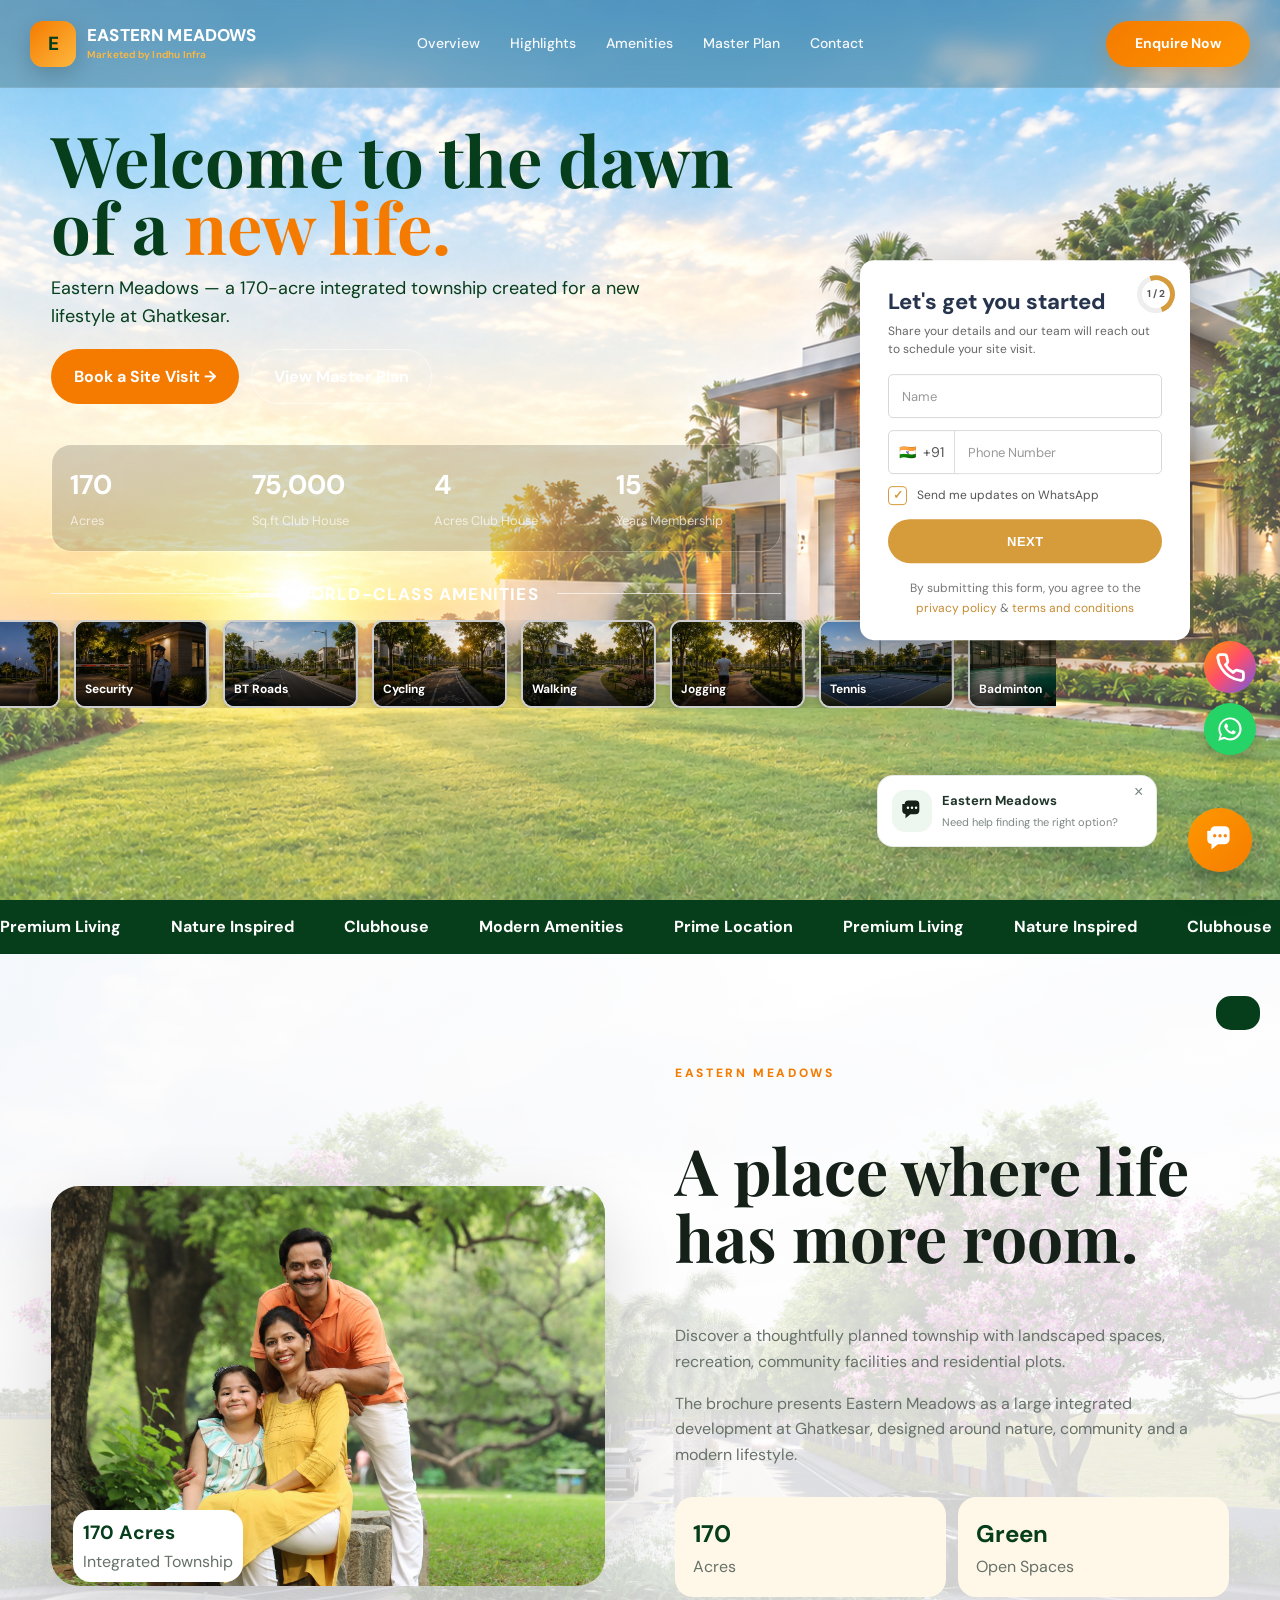
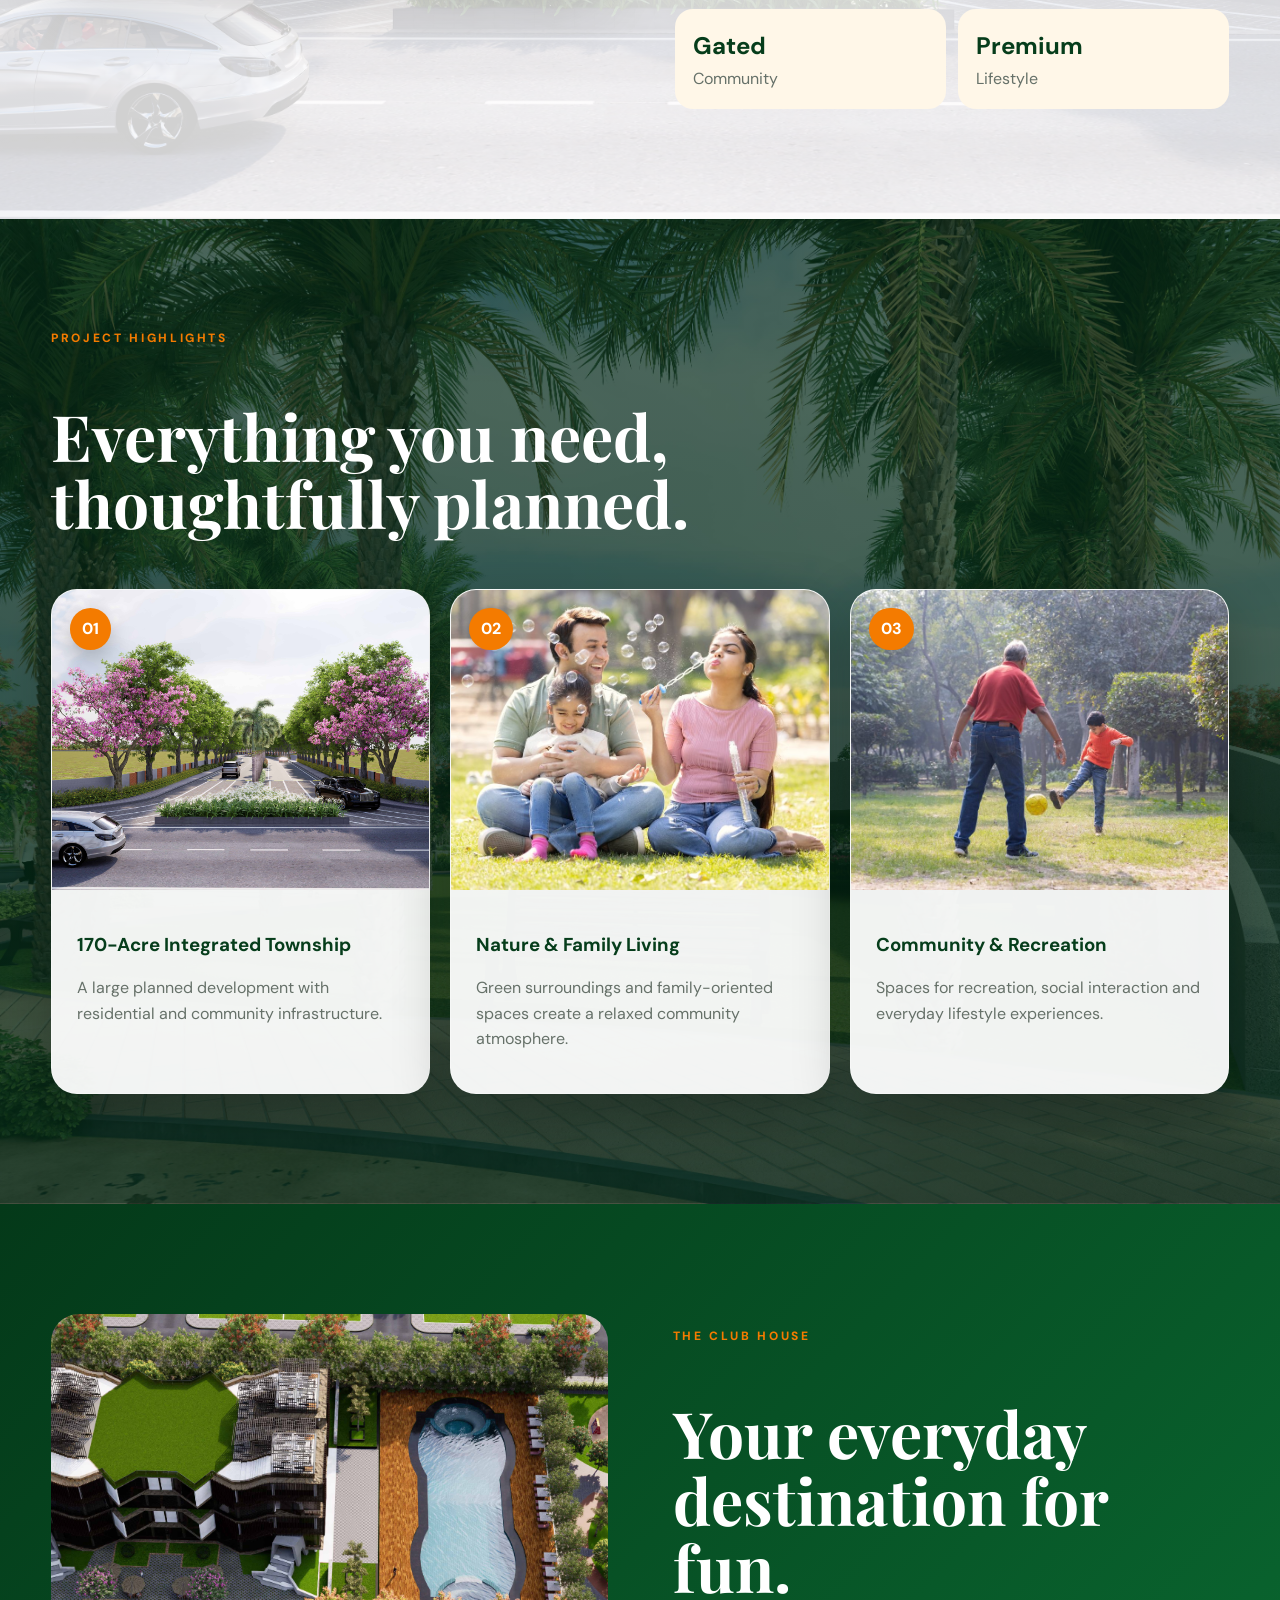
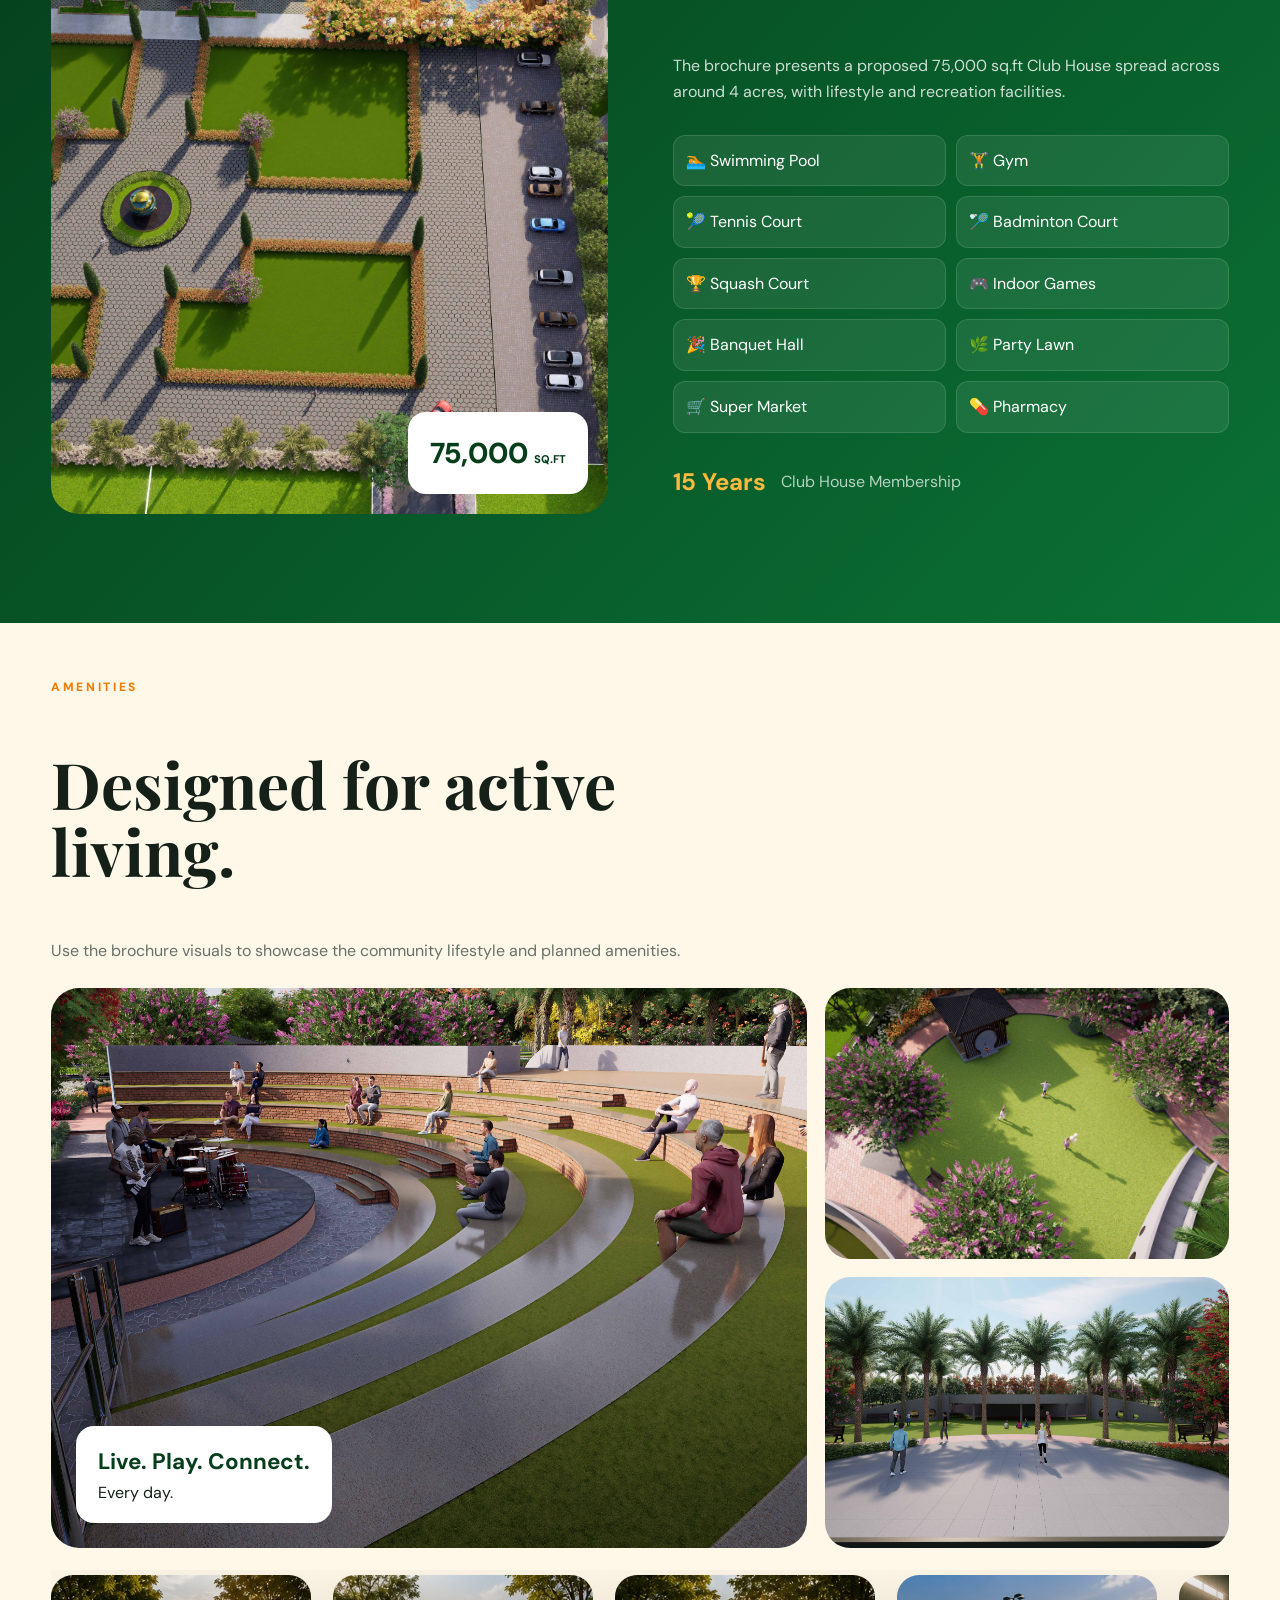
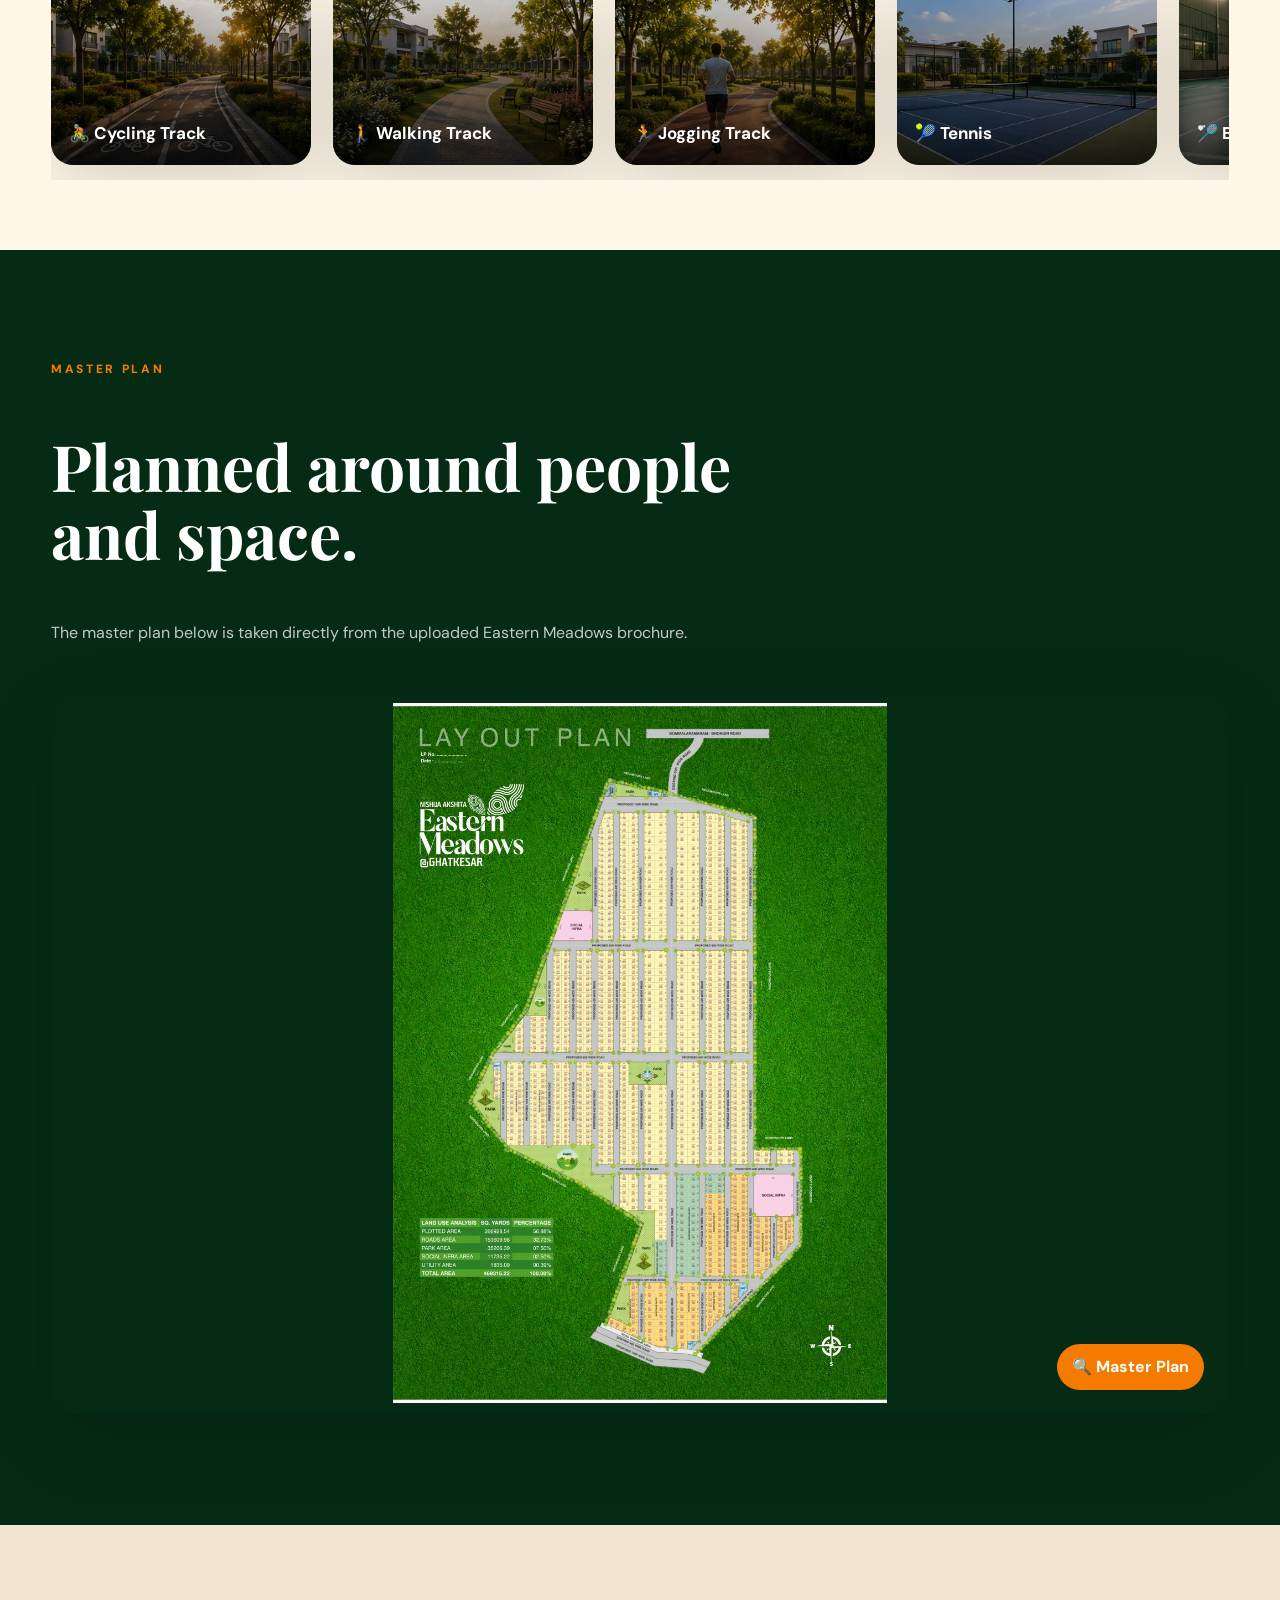
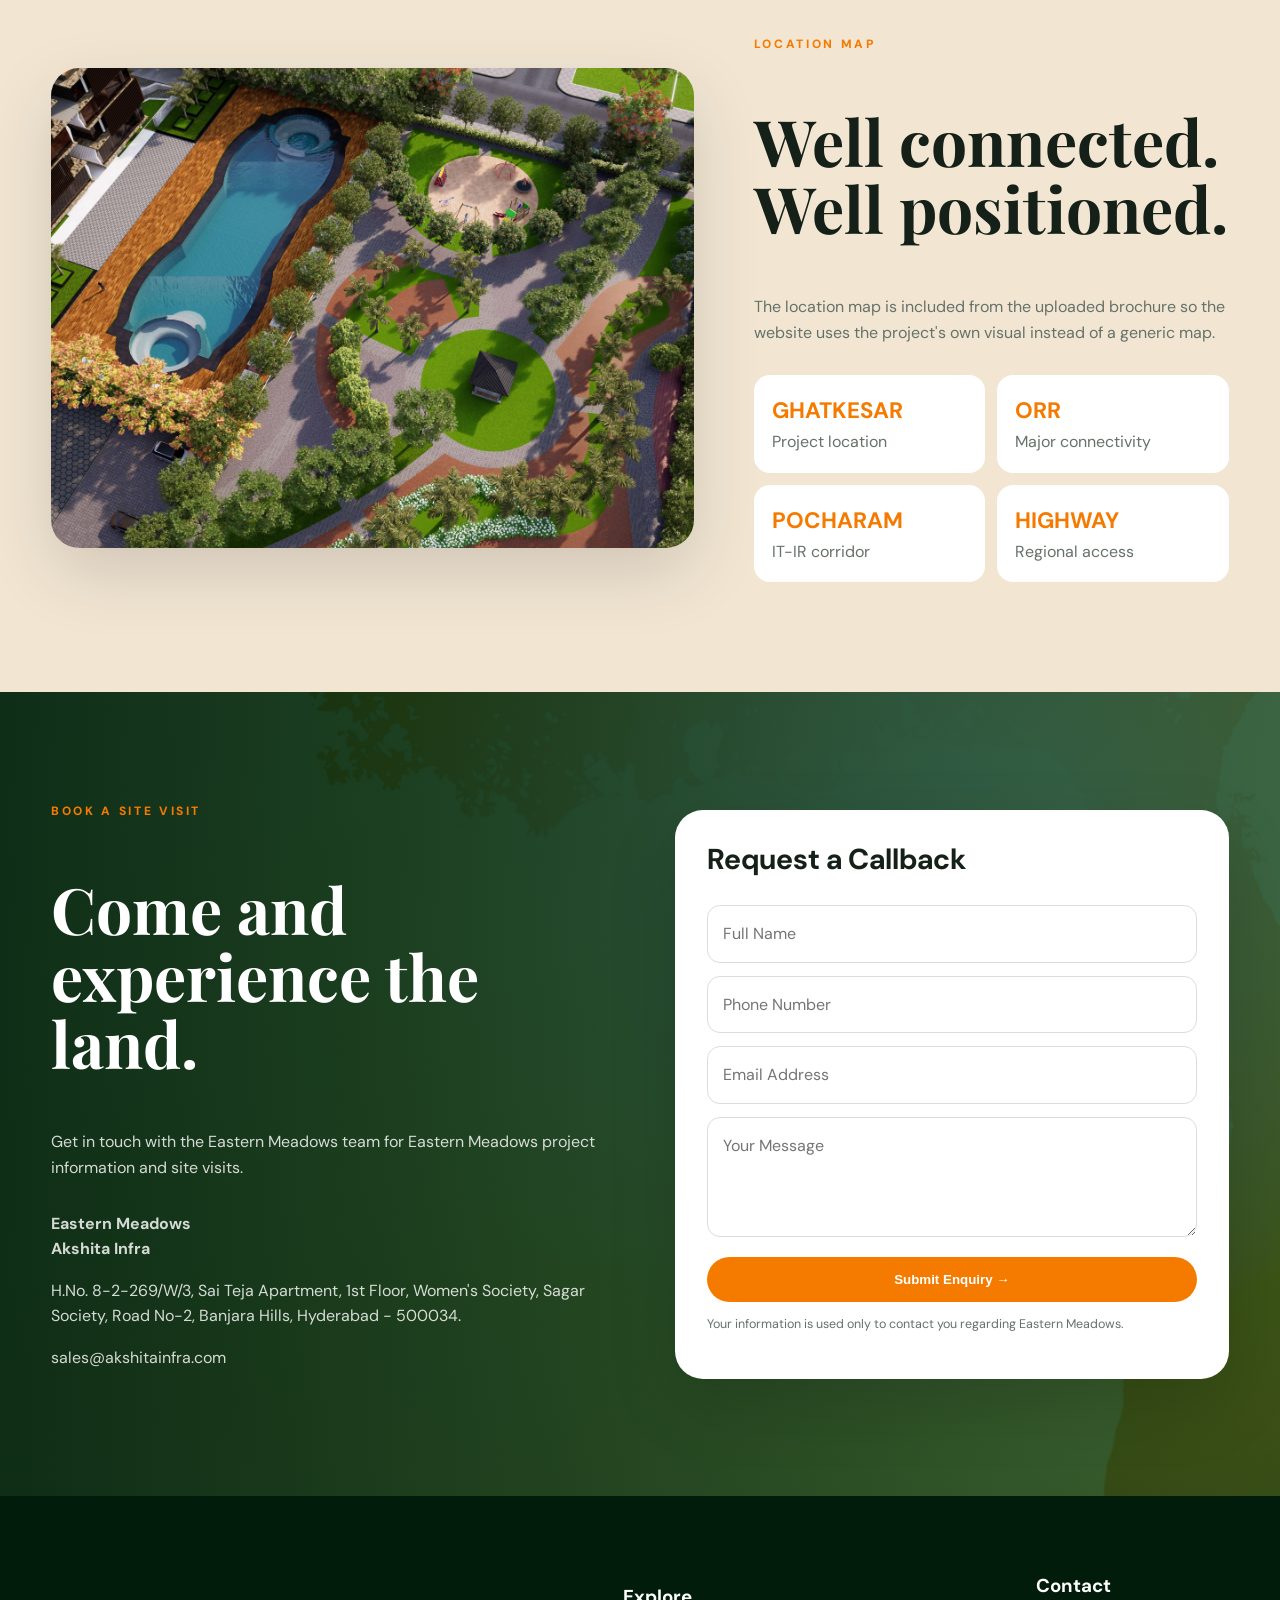
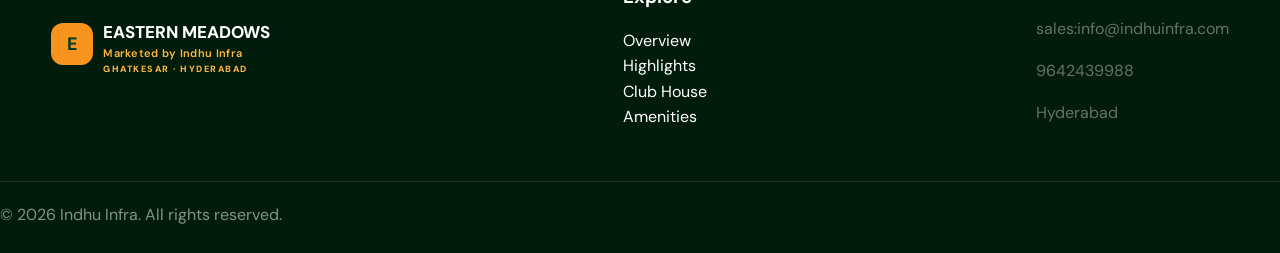
==== commit 97755244: "Updated website" ====
--- a/index.html
+++ b/index.html
@@ -1670,7 +1670,8 @@
 
                 <h3>Contact</h3>
 
-                <p>sales@indhuinfra.com</p>
+                <p>sales:info@indhuinfra.com</p>
+                <p>9642439988</p>
                 <p>Hyderabad</p>
 
             </div>
@@ -1696,7 +1697,7 @@
 <!-- DIRECT PHONE + WHATSAPP BUTTONS -->
 <div class="em-direct-contact" aria-label="Quick contact options">
 
-    <a href="tel:+919962944444"
+    <a href="tel:+919642439988"
        class="em-direct-btn em-phone-btn"
        aria-label="Call Eastern Meadows"
        title="Call Eastern Meadows">
@@ -1717,7 +1718,7 @@
         </svg>
     </a>
 
-    <a href="https://wa.me/919962944444?text=Hello%20Eastern%20Meadows%21%20I%20am%20interested%20in%20the%20project.%20Please%20share%20project%20details%2C%20pricing%2C%20amenities%2C%20master%20plan%2C%20location%20and%20site%20visit%20details."
+    <a href="https://wa.me/919642439988?text=Hello%20Eastern%20Meadows%21%20I%20am%20interested%20in%20the%20project.%20Please%20share%20project%20details%2C%20pricing%2C%20amenities%2C%20master%20plan%2C%20location%20and%20site%20visit%20details."
        class="em-direct-btn em-whatsapp-btn"
        target="_blank"
        rel="noopener noreferrer"
@@ -1762,7 +1763,7 @@
 
         <!-- CALL -->
         <a
-            href="tel:+919962944444"
+            href="tel:+919642439988"
             class="em-action em-call-action">
 
             <span class="em-action-icon">
@@ -2331,7 +2332,7 @@
 
 /* WHATSAPP */
 function emOpenWhatsApp() {
-    const phone = "919962944444";
+    const phone = "919642439988";
 
     const message =
         "Hello Eastern Meadows! " +
@@ -2392,7 +2393,7 @@
         "Interested In: " + encodeURIComponent(interest);
 
     const whatsappURL =
-        "https://wa.me/919962944444?text=" + message;
+        "https://wa.me/919642439988?text=" + message;
 
     window.open(
         whatsappURL,
--- a/style.css
+++ b/style.css
@@ -6072,3 +6072,922 @@
         background: rgba(255,255,255,0.96);
     }
 }
+/* =========================================================
+   EASTERN MEADOWS — FINAL MOBILE RESPONSIVE CSS
+   Paste this block at the VERY END of style.css.
+   Desktop styles are not changed.
+   ========================================================= */
+
+@media (max-width: 900px) {
+
+  /* ---------- GLOBAL MOBILE SAFETY ---------- */
+  html, body {
+    width: 100% !important;
+    max-width: 100% !important;
+    overflow-x: hidden !important;
+  }
+
+  body {
+    font-size: 15px !important;
+  }
+
+  img {
+    max-width: 100% !important;
+    height: auto;
+  }
+
+  .container {
+    width: 92% !important;
+    max-width: 100% !important;
+    margin-left: auto !important;
+    margin-right: auto !important;
+  }
+
+  section,
+  .section {
+    padding: 70px 0 !important;
+  }
+
+  /* ---------- HEADER ---------- */
+  #header,
+  header#header {
+    width: 100% !important;
+    height: auto !important;
+    min-height: 72px !important;
+    padding: 10px 0 !important;
+  }
+
+  #header .container,
+  header#header .container {
+    width: 92% !important;
+    min-height: 52px !important;
+    display: flex !important;
+    align-items: center !important;
+    justify-content: space-between !important;
+    gap: 12px !important;
+  }
+
+  .brand,
+  .brand-logo,
+  .brand-text {
+    min-width: 0 !important;
+  }
+
+  .brand {
+    display: flex !important;
+    align-items: center !important;
+    gap: 8px !important;
+  }
+
+  .brand-name,
+  .brand-title,
+  .logo-text {
+    font-size: 18px !important;
+    line-height: 1.05 !important;
+    white-space: nowrap !important;
+  }
+
+  .brand-marketed,
+  .marketed-by {
+    display: block !important;
+    font-size: 9px !important;
+    line-height: 1.2 !important;
+    margin-top: 3px !important;
+    white-space: nowrap !important;
+  }
+
+  .brand-location {
+    font-size: 9px !important;
+    line-height: 1.1 !important;
+  }
+
+  .navlinks {
+    display: none !important;
+  }
+
+  .nav-actions {
+    display: flex !important;
+    align-items: center !important;
+    gap: 8px !important;
+    margin-left: auto !important;
+  }
+
+  .nav-actions .btn {
+    display: none !important;
+  }
+
+  .mobile-toggle {
+    display: flex !important;
+    width: 44px !important;
+    height: 44px !important;
+    min-width: 44px !important;
+    align-items: center !important;
+    justify-content: center !important;
+    padding: 0 !important;
+    font-size: 24px !important;
+    border-radius: 10px !important;
+    z-index: 10001 !important;
+  }
+
+  /* If JS opens the mobile menu */
+  .navlinks.open,
+  .navlinks.active {
+    display: flex !important;
+    position: absolute !important;
+    top: 100% !important;
+    left: 4% !important;
+    right: 4% !important;
+    width: 92% !important;
+    flex-direction: column !important;
+    align-items: stretch !important;
+    gap: 0 !important;
+    padding: 10px !important;
+    background: rgba(255,255,255,.98) !important;
+    border-radius: 16px !important;
+    box-shadow: 0 18px 45px rgba(0,0,0,.18) !important;
+    z-index: 10000 !important;
+  }
+
+  .navlinks.open a,
+  .navlinks.active a {
+    display: block !important;
+    width: 100% !important;
+    padding: 13px 15px !important;
+    text-align: left !important;
+  }
+
+  /* ---------- HERO ---------- */
+  .hero {
+    min-height: auto !important;
+    height: auto !important;
+    padding: 105px 0 30px !important;
+    overflow: hidden !important;
+  }
+
+  .hero-background {
+    position: absolute !important;
+    inset: 0 !important;
+    width: 100% !important;
+    height: 100% !important;
+    object-fit: cover !important;
+    object-position: center !important;
+  }
+
+  .hero-overlay {
+    position: absolute !important;
+    inset: 0 !important;
+  }
+
+  .hero .container {
+    position: relative !important;
+    z-index: 5 !important;
+  }
+
+  .hero-content {
+    width: 100% !important;
+    max-width: 100% !important;
+    padding: 15px 0 0 !important;
+    margin: 0 !important;
+    text-align: left !important;
+  }
+
+  .hero-content .eyebrow {
+    font-size: 11px !important;
+    letter-spacing: 1.5px !important;
+    margin-bottom: 10px !important;
+  }
+
+  .hero-content h1 {
+    width: 100% !important;
+    max-width: 100% !important;
+    margin: 0 0 16px !important;
+    font-size: clamp(38px, 11vw, 58px) !important;
+    line-height: .98 !important;
+    letter-spacing: -1px !important;
+    text-align: left !important;
+  }
+
+  .hero-content > p {
+    width: 100% !important;
+    max-width: 100% !important;
+    margin: 0 0 20px !important;
+    font-size: 14px !important;
+    line-height: 1.55 !important;
+    text-align: left !important;
+  }
+
+  .hero-buttons {
+    display: flex !important;
+    width: 100% !important;
+    flex-direction: column !important;
+    align-items: stretch !important;
+    justify-content: flex-start !important;
+    gap: 10px !important;
+  }
+
+  .hero-buttons .btn {
+    width: 100% !important;
+    min-height: 48px !important;
+    justify-content: center !important;
+    text-align: center !important;
+  }
+
+  /* ---------- HERO STATS ---------- */
+  .hero-stats {
+    width: 100% !important;
+    display: grid !important;
+    grid-template-columns: repeat(2, minmax(0, 1fr)) !important;
+    gap: 10px !important;
+    margin-top: 25px !important;
+  }
+
+  .hero-stats > div {
+    min-width: 0 !important;
+    padding: 14px 8px !important;
+    text-align: center !important;
+    border-radius: 14px !important;
+  }
+
+  .hero-stats strong {
+    display: block !important;
+    font-size: 23px !important;
+    line-height: 1 !important;
+  }
+
+  .hero-stats span {
+    display: block !important;
+    margin-top: 5px !important;
+    font-size: 10px !important;
+    line-height: 1.25 !important;
+  }
+
+  /* ---------- HERO AMENITIES ---------- */
+  .hero-amenities {
+    width: 100% !important;
+    margin-top: 28px !important;
+    overflow: hidden !important;
+  }
+
+  .amenities-heading {
+    width: 100% !important;
+    text-align: left !important;
+    margin-bottom: 12px !important;
+  }
+
+  .amenities-heading h3 {
+    margin: 0 !important;
+    font-size: 13px !important;
+    letter-spacing: 1.5px !important;
+  }
+
+  .amenities-slider {
+    width: 100% !important;
+    overflow: hidden !important;
+  }
+
+  .amenities-track {
+    display: flex !important;
+    width: max-content !important;
+    gap: 12px !important;
+  }
+
+  .hero-amenity-card {
+    width: 190px !important;
+    min-width: 190px !important;
+    height: 125px !important;
+    flex: 0 0 190px !important;
+    border-radius: 16px !important;
+    overflow: hidden !important;
+  }
+
+  .hero-amenity-card img {
+    width: 100% !important;
+    height: 100% !important;
+    object-fit: cover !important;
+  }
+
+  .hero-amenity-card span {
+    font-size: 12px !important;
+    padding: 8px 10px !important;
+  }
+
+  /* ---------- TICKER ---------- */
+  .ticker {
+    width: 100% !important;
+    overflow: hidden !important;
+    margin-top: 18px !important;
+  }
+
+  .ticker-content,
+  .ticker-track {
+    white-space: nowrap !important;
+  }
+
+  .ticker span {
+    font-size: 11px !important;
+  }
+
+  /* ---------- GENERAL HEADINGS ---------- */
+  .section-heading,
+  .masterplan-heading,
+  .contact-text {
+    text-align: left !important;
+  }
+
+  .section-heading h2,
+  .masterplan-heading h2,
+  .contact-text h2 {
+    font-size: clamp(32px, 9vw, 48px) !important;
+    line-height: 1.05 !important;
+    margin-top: 8px !important;
+  }
+
+  .section-heading p,
+  .masterplan-heading p,
+  .contact-text p {
+    font-size: 14px !important;
+    line-height: 1.6 !important;
+  }
+
+  /* ---------- OVERVIEW ---------- */
+  .overview .container {
+    display: flex !important;
+    flex-direction: column !important;
+    gap: 28px !important;
+  }
+
+  .section-image {
+    width: 100% !important;
+    margin: 0 !important;
+  }
+
+  .section-image img {
+    width: 100% !important;
+    max-height: 360px !important;
+    object-fit: cover !important;
+    border-radius: 20px !important;
+  }
+
+  .image-label {
+    max-width: 80% !important;
+    padding: 10px 14px !important;
+    border-radius: 12px !important;
+  }
+
+  .image-label strong {
+    font-size: 17px !important;
+  }
+
+  .image-label span {
+    font-size: 10px !important;
+  }
+
+  .section-content {
+    width: 100% !important;
+  }
+
+  .info-grid {
+    display: grid !important;
+    grid-template-columns: repeat(2, minmax(0, 1fr)) !important;
+    gap: 10px !important;
+  }
+
+  .info-grid > div {
+    min-width: 0 !important;
+    padding: 13px !important;
+  }
+
+  /* ---------- HIGHLIGHTS ---------- */
+  .highlight-grid {
+    width: 100% !important;
+    display: grid !important;
+    grid-template-columns: 1fr !important;
+    gap: 20px !important;
+  }
+
+  .highlight-card {
+    width: 100% !important;
+    min-width: 0 !important;
+    border-radius: 20px !important;
+    overflow: hidden !important;
+  }
+
+  .card-image {
+    width: 100% !important;
+    height: 220px !important;
+  }
+
+  .card-image img {
+    width: 100% !important;
+    height: 100% !important;
+    object-fit: cover !important;
+  }
+
+  .card-content {
+    padding: 20px !important;
+  }
+
+  .card-content h3 {
+    font-size: 21px !important;
+    line-height: 1.15 !important;
+  }
+
+  .card-content p {
+    font-size: 14px !important;
+    line-height: 1.55 !important;
+  }
+
+  /* ---------- CLUBHOUSE ---------- */
+  .clubhouse .container {
+    display: flex !important;
+    flex-direction: column !important;
+    gap: 28px !important;
+  }
+
+  .clubhouse-image,
+  .clubhouse-content {
+    width: 100% !important;
+    min-width: 0 !important;
+  }
+
+  .clubhouse-image img {
+    width: 100% !important;
+    height: 320px !important;
+    object-fit: cover !important;
+    border-radius: 20px !important;
+  }
+
+  .clubhouse-number {
+    font-size: 30px !important;
+    padding: 12px 15px !important;
+  }
+
+  .clubhouse-number small {
+    font-size: 11px !important;
+  }
+
+  .club-features {
+    display: grid !important;
+    grid-template-columns: repeat(2, minmax(0, 1fr)) !important;
+    gap: 10px !important;
+  }
+
+  .club-features > div {
+    min-width: 0 !important;
+    padding: 12px 10px !important;
+    font-size: 12px !important;
+    line-height: 1.35 !important;
+    border-radius: 12px !important;
+  }
+
+  /* ---------- MAIN AMENITIES ---------- */
+  .amenity-layout {
+    display: flex !important;
+    flex-direction: column !important;
+    gap: 20px !important;
+  }
+
+  .amenity-main-image,
+  .amenity-side-images,
+  .amenity-image-grid,
+  .amenity-list {
+    width: 100% !important;
+    min-width: 0 !important;
+  }
+
+  .amenity-image-grid {
+    display: grid !important;
+    grid-template-columns: repeat(2, minmax(0, 1fr)) !important;
+    gap: 10px !important;
+  }
+
+  .amenity-carousel {
+    width: 100% !important;
+    overflow: hidden !important;
+  }
+
+  .amenity-carousel-track {
+    display: flex !important;
+    gap: 12px !important;
+    width: max-content !important;
+  }
+
+  .amenity-carousel .amenity-card {
+    width: 240px !important;
+    min-width: 240px !important;
+    height: 180px !important;
+    flex: 0 0 240px !important;
+    border-radius: 16px !important;
+    overflow: hidden !important;
+  }
+
+  .amenity-carousel .amenity-card img {
+    width: 100% !important;
+    height: 100% !important;
+    object-fit: cover !important;
+  }
+
+  /* ---------- MASTER PLAN ---------- */
+  .masterplan-heading {
+    width: 100% !important;
+    margin-bottom: 25px !important;
+  }
+
+  .masterplan-image {
+    width: 100% !important;
+    overflow: auto !important;
+    border-radius: 18px !important;
+    -webkit-overflow-scrolling: touch !important;
+  }
+
+  .masterplan-image img {
+    width: 100% !important;
+    min-width: 0 !important;
+    height: auto !important;
+    object-fit: contain !important;
+  }
+
+  .zoom-hint {
+    font-size: 11px !important;
+    padding: 7px 10px !important;
+  }
+
+  /* ---------- LOCATION MAP ---------- */
+  .map-section .container {
+    display: flex !important;
+    flex-direction: column !important;
+    gap: 25px !important;
+  }
+
+  .map-image,
+  .map-content {
+    width: 100% !important;
+    min-width: 0 !important;
+  }
+
+  .map-image img {
+    width: 100% !important;
+    height: auto !important;
+    border-radius: 18px !important;
+  }
+
+  .proximity-grid {
+    display: grid !important;
+    grid-template-columns: repeat(2, minmax(0, 1fr)) !important;
+    gap: 10px !important;
+  }
+
+  .proximity-grid > div {
+    min-width: 0 !important;
+    padding: 12px !important;
+  }
+
+  /* ---------- CONTACT SECTION ---------- */
+  .contact-section {
+    min-height: auto !important;
+    padding: 75px 0 !important;
+    overflow: hidden !important;
+  }
+
+  .contact-layout {
+    display: flex !important;
+    flex-direction: column !important;
+    gap: 25px !important;
+  }
+
+  .contact-text,
+  .contact-details,
+  .lead-form {
+    width: 100% !important;
+    min-width: 0 !important;
+  }
+
+  .contact-background {
+    position: absolute !important;
+    inset: 0 !important;
+    width: 100% !important;
+    height: 100% !important;
+    object-fit: cover !important;
+  }
+
+  .contact-overlay {
+    position: absolute !important;
+    inset: 0 !important;
+  }
+
+  .contact-details {
+    font-size: 13px !important;
+    line-height: 1.5 !important;
+  }
+
+  .lead-form {
+    padding: 20px !important;
+    border-radius: 18px !important;
+  }
+
+  .form-row {
+    display: flex !important;
+    flex-direction: column !important;
+    gap: 12px !important;
+  }
+
+  .form-group,
+  .hero-input-group {
+    width: 100% !important;
+  }
+
+  .lead-form input,
+  .lead-form select,
+  .lead-form textarea,
+  .lead-form button {
+    width: 100% !important;
+    min-height: 46px !important;
+    font-size: 14px !important;
+  }
+
+  .phone-group {
+    width: 100% !important;
+    display: flex !important;
+  }
+
+  .country-code {
+    min-width: 62px !important;
+  }
+
+  .privacy-note,
+  .form-note,
+  .em-privacy {
+    font-size: 10px !important;
+    line-height: 1.45 !important;
+  }
+
+  /* ---------- FLOATING CONTACT BUTTONS ---------- */
+  .em-contact-system {
+    position: fixed !important;
+    right: 12px !important;
+    bottom: 85px !important;
+    z-index: 9998 !important;
+  }
+
+  .em-contact-actions {
+    display: flex !important;
+    flex-direction: column !important;
+    gap: 8px !important;
+  }
+
+  .em-action {
+    max-width: 48px !important;
+    width: 48px !important;
+    min-width: 48px !important;
+    height: 48px !important;
+    min-height: 48px !important;
+    padding: 0 !important;
+    border-radius: 50% !important;
+    display: flex !important;
+    align-items: center !important;
+    justify-content: center !important;
+  }
+
+  .em-action-text {
+    display: none !important;
+  }
+
+  .em-action-icon,
+  .em-main-icon {
+    width: 22px !important;
+    height: 22px !important;
+  }
+
+  .em-direct-contact {
+    position: fixed !important;
+    right: 12px !important;
+    bottom: 25px !important;
+    z-index: 9999 !important;
+    display: flex !important;
+    flex-direction: column !important;
+    gap: 8px !important;
+  }
+
+  .em-direct-btn {
+    width: 48px !important;
+    height: 48px !important;
+    min-width: 48px !important;
+    min-height: 48px !important;
+    border-radius: 50% !important;
+  }
+
+  /* ---------- CHAT WINDOW ---------- */
+  .em-chat-window {
+    position: fixed !important;
+    right: 12px !important;
+    left: 12px !important;
+    bottom: 80px !important;
+    width: auto !important;
+    max-width: none !important;
+    height: min(520px, 72vh) !important;
+    max-height: 72vh !important;
+    border-radius: 18px !important;
+    z-index: 10001 !important;
+  }
+
+  .em-chat-header {
+    min-height: 58px !important;
+    padding: 10px 14px !important;
+  }
+
+  .em-chat-body {
+    min-height: 0 !important;
+    overflow-y: auto !important;
+  }
+
+  .em-chat-footer {
+    font-size: 10px !important;
+    padding: 8px 12px !important;
+  }
+
+  .em-chat-input-area {
+    padding: 8px !important;
+  }
+
+  /* ---------- ENQUIRY MODAL ---------- */
+  .em-enquiry-overlay {
+    padding: 12px !important;
+  }
+
+  .em-enquiry-modal {
+    width: 100% !important;
+    max-width: 100% !important;
+    max-height: 90vh !important;
+    overflow-y: auto !important;
+    border-radius: 18px !important;
+  }
+
+  .em-form-row {
+    display: flex !important;
+    flex-direction: column !important;
+    gap: 10px !important;
+  }
+
+  .em-form-group {
+    width: 100% !important;
+  }
+
+  .em-submit-btn {
+    width: 100% !important;
+  }
+
+  /* ---------- FOOTER ---------- */
+  footer {
+    padding: 55px 0 20px !important;
+    overflow: hidden !important;
+  }
+
+  .footer-grid {
+    display: grid !important;
+    grid-template-columns: 1fr !important;
+    gap: 25px !important;
+  }
+
+  .footer-grid > div {
+    min-width: 0 !important;
+  }
+
+  .footer-grid p,
+  .footer-grid a {
+    font-size: 13px !important;
+    line-height: 1.6 !important;
+  }
+
+  .footer-bottom {
+    margin-top: 25px !important;
+    padding-top: 18px !important;
+    text-align: center !important;
+    font-size: 11px !important;
+    line-height: 1.5 !important;
+  }
+}
+
+
+/* =========================================================
+   VERY SMALL PHONES
+   ========================================================= */
+@media (max-width: 520px) {
+
+  .container {
+    width: 90% !important;
+  }
+
+  section,
+  .section {
+    padding: 58px 0 !important;
+  }
+
+  #header,
+  header#header {
+    min-height: 66px !important;
+    padding: 8px 0 !important;
+  }
+
+  .brand-name,
+  .brand-title,
+  .logo-text {
+    font-size: 16px !important;
+  }
+
+  .brand-marketed,
+  .marketed-by {
+    font-size: 8px !important;
+  }
+
+  .mobile-toggle {
+    width: 40px !important;
+    height: 40px !important;
+    min-width: 40px !important;
+  }
+
+  .hero {
+    padding-top: 92px !important;
+  }
+
+  .hero-content h1 {
+    font-size: clamp(34px, 11vw, 48px) !important;
+  }
+
+  .hero-content > p {
+    font-size: 13px !important;
+  }
+
+  .hero-stats {
+    gap: 8px !important;
+  }
+
+  .hero-stats > div {
+    padding: 12px 6px !important;
+  }
+
+  .hero-stats strong {
+    font-size: 20px !important;
+  }
+
+  .hero-stats span {
+    font-size: 9px !important;
+  }
+
+  .hero-amenity-card {
+    width: 170px !important;
+    min-width: 170px !important;
+    height: 112px !important;
+    flex-basis: 170px !important;
+  }
+
+  .highlight-grid {
+    gap: 16px !important;
+  }
+
+  .card-image {
+    height: 190px !important;
+  }
+
+  .clubhouse-image img {
+    height: 260px !important;
+  }
+
+  .club-features,
+  .info-grid,
+  .proximity-grid {
+    grid-template-columns: 1fr 1fr !important;
+  }
+
+  .amenity-carousel .amenity-card {
+    width: 210px !important;
+    min-width: 210px !important;
+    height: 158px !important;
+    flex-basis: 210px !important;
+  }
+
+  .em-chat-window {
+    right: 8px !important;
+    left: 8px !important;
+    bottom: 72px !important;
+    height: 68vh !important;
+    max-height: 68vh !important;
+  }
+
+  .em-contact-system {
+    right: 8px !important;
+    bottom: 78px !important;
+  }
+
+  .em-direct-contact {
+    right: 8px !important;
+    bottom: 18px !important;
+  }
+
+  .em-action,
+  .em-direct-btn {
+    width: 44px !important;
+    height: 44px !important;
+    min-width: 44px !important;
+    min-height: 44px !important;
+  }
+}
